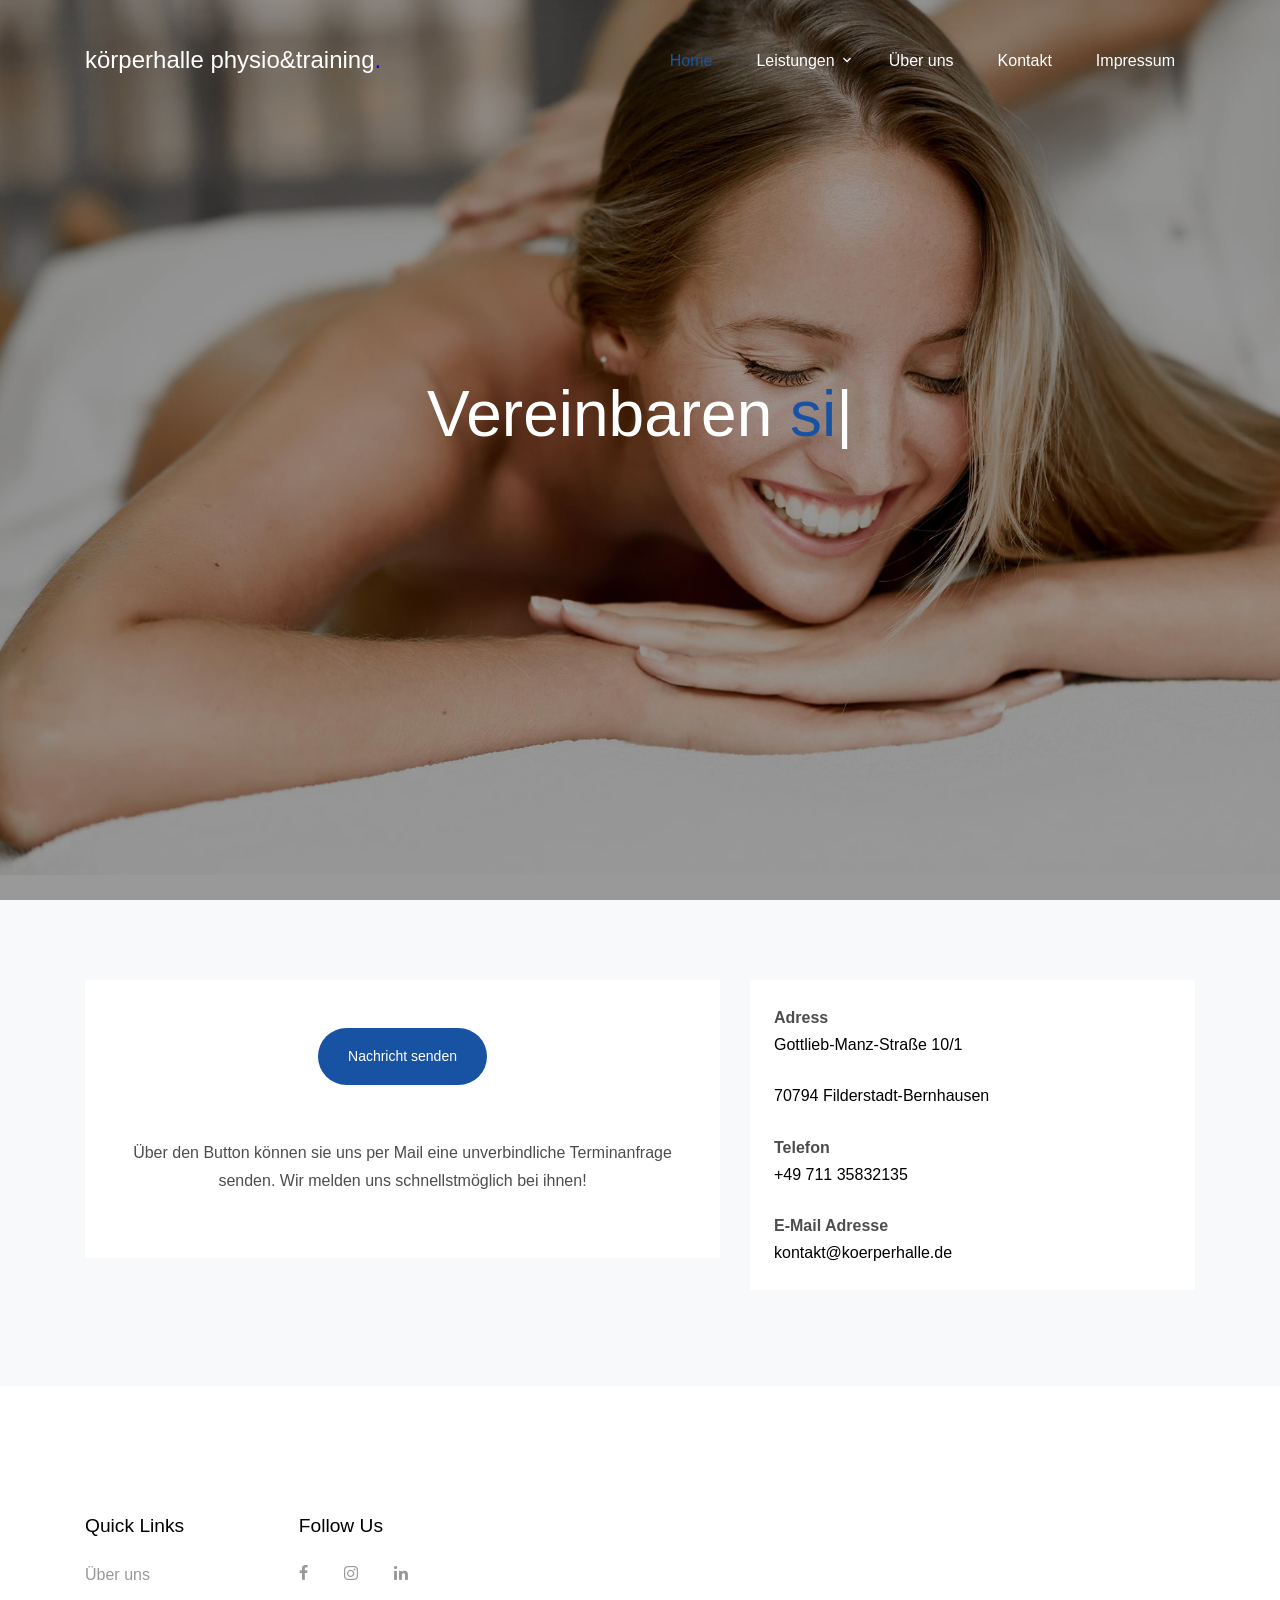
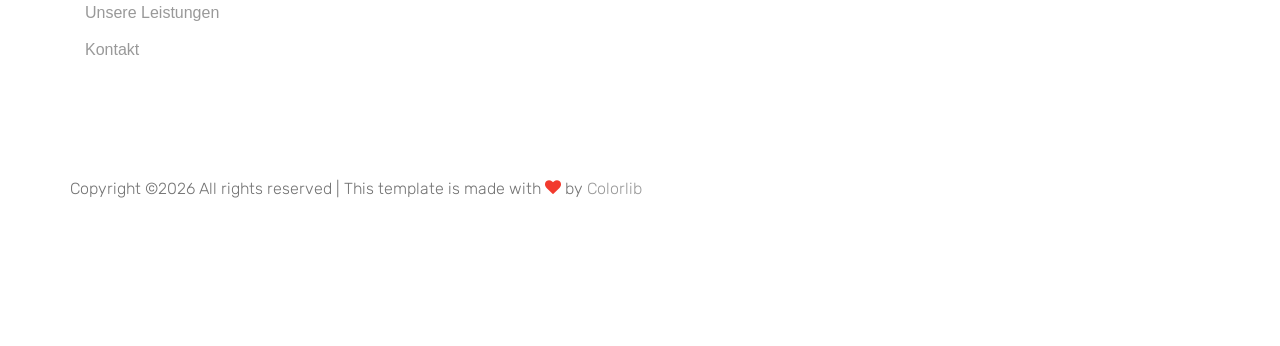
==== contact.html @ 911b7a87 "Update contact.html" ====
<!DOCTYPE html>
<html lang="en">
  <head>
    <title>Körperhalle physio&training</title>
    <meta charset="utf-8">
    <meta name="viewport" content="width=device-width, initial-scale=1, shrink-to-fit=no">
  

    <link href="https://fonts.googleapis.com/css?family=Rubik:400,700" rel="stylesheet">

    <link rel="stylesheet" href="fonts/icomoon/style.css">

    <link rel="stylesheet" href="css/bootstrap.min.css">
    <link rel="stylesheet" href="css/magnific-popup.css">
    <link rel="stylesheet" href="css/jquery-ui.css">
    <link rel="stylesheet" href="css/owl.carousel.min.css">
    <link rel="stylesheet" href="css/owl.theme.default.min.css">

    <link rel="stylesheet" href="css/bootstrap-datepicker.css">

    <link rel="stylesheet" href="fonts/flaticon/font/flaticon.css">

    <link rel="stylesheet" href="css/aos.css">
    <link rel="stylesheet" href="css/rangeslider.css">

    <link rel="stylesheet" href="css/style.css">

    <style>
      .btn-blue {
        background-color: #1853a3 !important;
        color: white !important;
        border: none;
      }
    
      .btn-blue:hover {
        background-color: #1853a3 !important;
        color: white !important;
      }

      a {
        color: black;
        text-decoration: none;
      }

        a:hover {
          color: #1853a3;
          text-decoration: underline;
        }
    </style>
    
  </head>
  <body>
  
  <div class="site-wrap">

    <div class="site-mobile-menu">
      <div class="site-mobile-menu-header">
        <div class="site-mobile-menu-close mt-3">
          <span class="icon-close2 js-menu-toggle"></span>
        </div>
      </div>
      <div class="site-mobile-menu-body"></div>
    </div>
    
       
    <header class="site-navbar" role="banner">

      <div class="container">
        <div class="row align-items-center">
          
          <div class="col-11 col-xl-4">
            <h1 class="mb-0 site-logo"><a href="index.html" class="text-white mb-0 custom-font">körperhalle physio&training<span class="text-primary">.</span> </a></h1>
          </div>
          <div class="col-12 col-md-8 d-none d-xl-block">
            <nav class="site-navigation position-relative text-right" role="navigation">

              <ul class="site-menu js-clone-nav mr-auto d-none d-lg-block">
                <li class="active custom-font"><a href="index.html"><span>Home</span></a></li> 
                <li class="has-children custom-font">
                  <a href="Leistungen.html"><span>Leistungen</span></a>
                  <ul class="dropdown arrow-top">
                    <li><a href="Leistungen.html">Manuelle Therapie</a></li>
                    <li><a href="Leistungen.html">Gerätegestützte Krankengymnastik</a></li>
                    <li><a href="Leistungen.html">Manuelle Lymphdrainage</a></li>
                    <li><a href="Leistungen.html">Krankengymnastik</a></li>
                    <li><a href="Leistungen.html">Massagetherapie</a></li>
                    <li><a href="Leistungen.html">Elektrotherapie</a></li>
                    <li><a href="Leistungen.html">Wärmetherapie</a></li>
                    <li><a href="Leistungen.html">Return to Activity Testung</a></li>
                    <li><a href="Leistungen.html">Sportphysiotherapie</a></li>
                  </ul>
                </li>
                <li><a href="ueber-uns.html"><span class="custom-font">Über uns</span></a></li>
                <li><a href="contact.html"><span class="custom-font">Kontakt</span></a></li>
                <li><a href="Impressum.html"><span class="custom-font">Impressum</span></a></li>
              </ul>
            </nav>
          </div>


          <div class="d-inline-block d-xl-none ml-md-0 mr-auto py-3" style="position: relative; top: 3px;"><a href="#" class="site-menu-toggle js-menu-toggle text-white"><span class="icon-menu h3"></span></a></div>

          </div>

        </div>
      </div>
      
    </header>

    <div class="site-blocks-cover overlay" style="background-image: url(images/hero_bg_1.jpg);" data-aos="fade" data-stellar-background-ratio="0.5">
      <div class="container">
        <div class="row align-items-center justify-content-center text-center">

          <div class="col-md-10">
            
            <div class="row justify-content-center mb-4">
              <div class="col-md-10 text-center">
                <h1 data-aos="fade-up" class="mb-5 custom-font">Vereinbaren  <span class="typed-words"></span></h1>
              </div>
            </div>

          </div>
        </div>
      </div>
    </div>  

    <div class="site-section bg-light">
      <div class="container">
        <div class="row">
          <div class="col-md-7 mb-5"  data-aos="fade">

            

            <form action="#" class="p-5 bg-white" style="margin-top: 0px;">
            
              <div class="row form-group custom-font text-center">
                <div class="col-md-12">
                  <a href="mailto:kontakt@koerperhalle.de?subject=Anfrage%20Physiotherapie&body=Hallo Körperhalle Team,%0D%0A%0D%0AIch würde gerne einen Termin vereinbaren.%0D%0AMeine Kontaktdaten:%0D%0A%0D%0AName: %0D%0ATelefon: %0D%0ANachricht:%0D%0A%0D%0AMit freundlichen Grüßen," 
                  class="btn btn-pill btn-md text-white btn-blue" 
                  target="_blank">
                 Nachricht senden
               </a>               
                  <br>
                  <br>
                  <br>
                  Über den Button können sie uns per Mail eine unverbindliche Terminanfrage senden. Wir melden uns schnellstmöglich bei ihnen!
                </div>
              </div>
              
            </form>
          </div>
          <div class="col-md-5"  data-aos="fade" data-aos-delay="100">
            
            <div class="p-4 mb-3 bg-white custom-font">
              <p class="mb-0 font-weight-bold">Adress</p>
              <p class="mb-4"><a href="https://www.google.com/maps/search/?q=Gottlieb-Manz-Straße+10%2F1">Gottlieb-Manz-Straße 10/1</a></p>
              <p class="mb-4"><a href="https://www.google.com/maps/search/?q=Gottlieb-Manz-Straße+10%2F1">70794 Filderstadt-Bernhausen</a></p>

              <p class="mb-0 font-weight-bold custom-font">Telefon</p>
              <p class="mb-4"><a href="+49 711 35832135">+49 711 35832135</a></p>

              <p class="mb-0 font-weight-bold custom-font">E-Mail Adresse</p>
              <p class="mb-0"><a href="mailto:kontakt@koerperhalle.de?subject=Anfrage%20Physiotherapie&body=Hallo Körperhalle Team,%0D%0A%0D%0AIch würde gerne einen Termin vereinbaren.%0D%0AMeine Kontaktdaten:%0D%0A%0D%0AName: %0D%0ATelefon: %0D%0ANachricht:%0D%0A%0D%0A%0D%0AMit freundlichen Grüßen," target="_blank">
              kontakt@koerperhalle.de</a></p>

            </div>

          </div>
        </div>
      </div>
    </div>
    
    <footer class="site-footer">
      <div class="container">
        <div class="row">
          <div class="col-md-9">
            <div class="row">
              <div class="col-md-6 mb-5 mb-lg-0 col-lg-3">
                <h2 class="footer-heading mb-4 custom-font">Quick Links</h2>
                <ul class="list-unstyled custom-font">
                  <li><a href="ueber-uns.html">Über uns</a></li>
                  <li><a href="Leistungen.html">Unsere Leistungen</a></li>
                  <li><a href="contact.html">Kontakt</a></li>
                </ul>
              </div>
              <div class="col-md-6 mb-5 mb-lg-0 col-lg-3">
                <h2 class="footer-heading mb-4 custom-font">Follow Us</h2>
                <a href="#" class="pl-0 pr-3"><span class="icon-facebook"></span></a>
                <a href="https://www.instagram.com/koerperhalle.pt/" target="_blank" class="pl-3 pr-3"><span class="icon-instagram"></span></a>
                <a href="#" class="pl-3 pr-3"><span class="icon-linkedin"></span></a>
              </div>


        <div class="row pt-5 mt-5">
          <div class="col-12 text-md-center text-left">
            <p>
            <!-- Link back to Colorlib can't be removed. Template is licensed under CC BY 3.0. -->
            Copyright &copy;<script>document.write(new Date().getFullYear());</script> All rights reserved | This template is made with <i class="icon-heart text-danger" aria-hidden="true"></i> by <a href="https://colorlib.com" target="_blank" >Colorlib</a>
            <!-- Link back to Colorlib can't be removed. Template is licensed under CC BY 3.0. -->
            </p>
          </div>
        </div>
      </div>
    </footer>
  </div>

  <script src="js/jquery-3.3.1.min.js"></script>
  <script src="js/jquery-migrate-3.0.1.min.js"></script>
  <script src="js/jquery-ui.js"></script>
  <script src="js/popper.min.js"></script>
  <script src="js/bootstrap.min.js"></script>
  <script src="js/owl.carousel.min.js"></script>
  <script src="js/jquery.stellar.min.js"></script>
  <script src="js/jquery.countdown.min.js"></script>
  <script src="js/jquery.magnific-popup.min.js"></script>
  <script src="js/jquery.animateNumber.min.js"></script>
  <script src="js/jquery.waypoints.min.js"></script>

  <script src="js/bootstrap-datepicker.min.js"></script>
  <script src="js/aos.js"></script>
  <script src="js/rangeslider.min.js"></script>
  

  <script src="js/typed.js"></script>
            <script>
            var typed = new Typed('.typed-words', {
            strings: ["sie ihren Termin bei uns"],
            typeSpeed: 80,
            backSpeed: 80,
            backDelay: 4000,
            startDelay: 1000,
            loop: false,
            showCursor: true
            });
            </script>

  <script src="js/main.js"></script>
  
  </body>
</html>
---- fonts/icomoon/style.css ----
@font-face {
  font-family: 'icomoon';
  src:  url('fonts/icomoon.eot?10si43');
  src:  url('fonts/icomoon.eot?10si43#iefix') format('embedded-opentype'),
    url('fonts/icomoon.ttf?10si43') format('truetype'),
    url('fonts/icomoon.woff?10si43') format('woff'),
    url('fonts/icomoon.svg?10si43#icomoon') format('svg');
  font-weight: normal;
  font-style: normal;
}

[class^="icon-"], [class*=" icon-"] {
  /* use !important to prevent issues with browser extensions that change fonts */
  font-family: 'icomoon' !important;
  speak: none;
  font-style: normal;
  font-weight: normal;
  font-variant: normal;
  text-transform: none;
  line-height: 1;

  /* Better Font Rendering =========== */
  -webkit-font-smoothing: antialiased;
  -moz-osx-font-smoothing: grayscale;
}

.icon-asterisk:before {
  content: "\f069";
}
.icon-plus:before {
  content: "\f067";
}
.icon-question:before {
  content: "\f128";
}
.icon-minus:before {
  content: "\f068";
}
.icon-glass:before {
  content: "\f000";
}
.icon-music:before {
  content: "\f001";
}
.icon-search:before {
  content: "\f002";
}
.icon-envelope-o:before {
  content: "\f003";
}
.icon-heart:before {
  content: "\f004";
}
.icon-star:before {
  content: "\f005";
}
.icon-star-o:before {
  content: "\f006";
}
.icon-user:before {
  content: "\f007";
}
.icon-film:before {
  content: "\f008";
}
.icon-th-large:before {
  content: "\f009";
}
.icon-th:before {
  content: "\f00a";
}
.icon-th-list:before {
  content: "\f00b";
}
.icon-check:before {
  content: "\f00c";
}
.icon-close:before {
  content: "\f00d";
}
.icon-remove:before {
  content: "\f00d";
}
.icon-times:before {
  content: "\f00d";
}
.icon-search-plus:before {
  content: "\f00e";
}
.icon-search-minus:before {
  content: "\f010";
}
.icon-power-off:before {
  content: "\f011";
}
.icon-signal:before {
  content: "\f012";
}
.icon-cog:before {
  content: "\f013";
}
.icon-gear:before {
  content: "\f013";
}
.icon-trash-o:before {
  content: "\f014";
}
.icon-home:before {
  content: "\f015";
}
.icon-file-o:before {
  content: "\f016";
}
.icon-clock-o:before {
  content: "\f017";
}
.icon-road:before {
  content: "\f018";
}
.icon-download:before {
  content: "\f019";
}
.icon-arrow-circle-o-down:before {
  content: "\f01a";
}
.icon-arrow-circle-o-up:before {
  content: "\f01b";
}
.icon-inbox:before {
  content: "\f01c";
}
.icon-play-circle-o:before {
  content: "\f01d";
}
.icon-repeat:before {
  content: "\f01e";
}
.icon-rotate-right:before {
  content: "\f01e";
}
.icon-refresh:before {
  content: "\f021";
}
.icon-list-alt:before {
  content: "\f022";
}
.icon-lock:before {
  content: "\f023";
}
.icon-flag:before {
  content: "\f024";
}
.icon-headphones:before {
  content: "\f025";
}
.icon-volume-off:before {
  content: "\f026";
}
.icon-volume-down:before {
  content: "\f027";
}
.icon-volume-up:before {
  content: "\f028";
}
.icon-qrcode:before {
  content: "\f029";
}
.icon-barcode:before {
  content: "\f02a";
}
.icon-tag:before {
  content: "\f02b";
}
.icon-tags:before {
  content: "\f02c";
}
.icon-book:before {
  content: "\f02d";
}
.icon-bookmark:before {
  content: "\f02e";
}
.icon-print:before {
  content: "\f02f";
}
.icon-camera:before {
  content: "\f030";
}
.icon-font:before {
  content: "\f031";
}
.icon-bold:before {
  content: "\f032";
}
.icon-italic:before {
  content: "\f033";
}
.icon-text-height:before {
  content: "\f034";
}
.icon-text-width:before {
  content: "\f035";
}
.icon-align-left:before {
  content: "\f036";
}
.icon-align-center:before {
  content: "\f037";
}
.icon-align-right:before {
  content: "\f038";
}
.icon-align-justify:before {
  content: "\f039";
}
.icon-list:before {
  content: "\f03a";
}
.icon-dedent:before {
  content: "\f03b";
}
.icon-outdent:before {
  content: "\f03b";
}
.icon-indent:before {
  content: "\f03c";
}
.icon-video-camera:before {
  content: "\f03d";
}
.icon-image:before {
  content: "\f03e";
}
.icon-photo:before {
  content: "\f03e";
}
.icon-picture-o:before {
  content: "\f03e";
}
.icon-pencil:before {
  content: "\f040";
}
.icon-map-marker:before {
  content: "\f041";
}
.icon-adjust:before {
  content: "\f042";
}
.icon-tint:before {
  content: "\f043";
}
.icon-edit:before {
  content: "\f044";
}
.icon-pencil-square-o:before {
  content: "\f044";
}
.icon-share-square-o:before {
  content: "\f045";
}
.icon-check-square-o:before {
  content: "\f046";
}
.icon-arrows:before {
  content: "\f047";
}
.icon-step-backward:before {
  content: "\f048";
}
.icon-fast-backward:before {
  content: "\f049";
}
.icon-backward:before {
  content: "\f04a";
}
.icon-play:before {
  content: "\f04b";
}
.icon-pause:before {
  content: "\f04c";
}
.icon-stop:before {
  content: "\f04d";
}
.icon-forward:before {
  content: "\f04e";
}
.icon-fast-forward:before {
  content: "\f050";
}
.icon-step-forward:before {
  content: "\f051";
}
.icon-eject:before {
  content: "\f052";
}
.icon-chevron-left:before {
  content: "\f053";
}
.icon-chevron-right:before {
  content: "\f054";
}
.icon-plus-circle:before {
  content: "\f055";
}
.icon-minus-circle:before {
  content: "\f056";
}
.icon-times-circle:before {
  content: "\f057";
}
.icon-check-circle:before {
  content: "\f058";
}
.icon-question-circle:before {
  content: "\f059";
}
.icon-info-circle:before {
  content: "\f05a";
}
.icon-crosshairs:before {
  content: "\f05b";
}
.icon-times-circle-o:before {
  content: "\f05c";
}
.icon-check-circle-o:before {
  content: "\f05d";
}
.icon-ban:before {
  content: "\f05e";
}
.icon-arrow-left:before {
  content: "\f060";
}
.icon-arrow-right:before {
  content: "\f061";
}
.icon-arrow-up:before {
  content: "\f062";
}
.icon-arrow-down:before {
  content: "\f063";
}
.icon-mail-forward:before {
  content: "\f064";
}
.icon-share:before {
  content: "\f064";
}
.icon-expand:before {
  content: "\f065";
}
.icon-compress:before {
  content: "\f066";
}
.icon-exclamation-circle:before {
  content: "\f06a";
}
.icon-gift:before {
  content: "\f06b";
}
.icon-leaf:before {
  content: "\f06c";
}
.icon-fire:before {
  content: "\f06d";
}
.icon-eye:before {
  content: "\f06e";
}
.icon-eye-slash:before {
  content: "\f070";
}
.icon-exclamation-triangle:before {
  content: "\f071";
}
.icon-warning:before {
  content: "\f071";
}
.icon-plane:before {
  content: "\f072";
}
.icon-calendar:before {
  content: "\f073";
}
.icon-random:before {
  content: "\f074";
}
.icon-comment:before {
  content: "\f075";
}
.icon-magnet:before {
  content: "\f076";
}
.icon-chevron-up:before {
  content: "\f077";
}
.icon-chevron-down:before {
  content: "\f078";
}
.icon-retweet:before {
  content: "\f079";
}
.icon-shopping-cart:before {
  content: "\f07a";
}
.icon-folder:before {
  content: "\f07b";
}
.icon-folder-open:before {
  content: "\f07c";
}
.icon-arrows-v:before {
  content: "\f07d";
}
.icon-arrows-h:before {
  content: "\f07e";
}
.icon-bar-chart:before {
  content: "\f080";
}
.icon-bar-chart-o:before {
  content: "\f080";
}
.icon-twitter-square:before {
  content: "\f081";
}
.icon-facebook-square:before {
  content: "\f082";
}
.icon-camera-retro:before {
  content: "\f083";
}
.icon-key:before {
  content: "\f084";
}
.icon-cogs:before {
  content: "\f085";
}
.icon-gears:before {
  content: "\f085";
}
.icon-comments:before {
  content: "\f086";
}
.icon-thumbs-o-up:before {
  content: "\f087";
}
.icon-thumbs-o-down:before {
  content: "\f088";
}
.icon-star-half:before {
  content: "\f089";
}
.icon-heart-o:before {
  content: "\f08a";
}
.icon-sign-out:before {
  content: "\f08b";
}
.icon-linkedin-square:before {
  content: "\f08c";
}
.icon-thumb-tack:before {
  content: "\f08d";
}
.icon-external-link:before {
  content: "\f08e";
}
.icon-sign-in:before {
  content: "\f090";
}
.icon-trophy:before {
  content: "\f091";
}
.icon-github-square:before {
  content: "\f092";
}
.icon-upload:before {
  content: "\f093";
}
.icon-lemon-o:before {
  content: "\f094";
}
.icon-phone:before {
  content: "\f095";
}
.icon-square-o:before {
  content: "\f096";
}
.icon-bookmark-o:before {
  content: "\f097";
}
.icon-phone-square:before {
  content: "\f098";
}
.icon-twitter:before {
  content: "\f099";
}
.icon-facebook:before {
  content: "\f09a";
}
.icon-facebook-f:before {
  content: "\f09a";
}
.icon-github:before {
  content: "\f09b";
}
.icon-unlock:before {
  content: "\f09c";
}
.icon-credit-card:before {
  content: "\f09d";
}
.icon-feed:before {
  content: "\f09e";
}
.icon-rss:before {
  content: "\f09e";
}
.icon-hdd-o:before {
  content: "\f0a0";
}
.icon-bullhorn:before {
  content: "\f0a1";
}
.icon-bell-o:before {
  content: "\f0a2";
}
.icon-certificate:before {
  content: "\f0a3";
}
.icon-hand-o-right:before {
  content: "\f0a4";
}
.icon-hand-o-left:before {
  content: "\f0a5";
}
.icon-hand-o-up:before {
  content: "\f0a6";
}
.icon-hand-o-down:before {
  content: "\f0a7";
}
.icon-arrow-circle-left:before {
  content: "\f0a8";
}
.icon-arrow-circle-right:before {
  content: "\f0a9";
}
.icon-arrow-circle-up:before {
  content: "\f0aa";
}
.icon-arrow-circle-down:before {
  content: "\f0ab";
}
.icon-globe:before {
  content: "\f0ac";
}
.icon-wrench:before {
  content: "\f0ad";
}
.icon-tasks:before {
  content: "\f0ae";
}
.icon-filter:before {
  content: "\f0b0";
}
.icon-briefcase:before {
  content: "\f0b1";
}
.icon-arrows-alt:before {
  content: "\f0b2";
}
.icon-group:before {
  content: "\f0c0";
}
.icon-users:before {
  content: "\f0c0";
}
.icon-chain:before {
  content: "\f0c1";
}
.icon-link:before {
  content: "\f0c1";
}
.icon-cloud:before {
  content: "\f0c2";
}
.icon-flask:before {
  content: "\f0c3";
}
.icon-cut:before {
  content: "\f0c4";
}
.icon-scissors:before {
  content: "\f0c4";
}
.icon-copy:before {
  content: "\f0c5";
}
.icon-files-o:before {
  content: "\f0c5";
}
.icon-paperclip:before {
  content: "\f0c6";
}
.icon-floppy-o:before {
  content: "\f0c7";
}
.icon-save:before {
  content: "\f0c7";
}
.icon-square:before {
  content: "\f0c8";
}
.icon-bars:before {
  content: "\f0c9";
}
.icon-navicon:before {
  content: "\f0c9";
}
.icon-reorder:before {
  content: "\f0c9";
}
.icon-list-ul:before {
  content: "\f0ca";
}
.icon-list-ol:before {
  content: "\f0cb";
}
.icon-strikethrough:before {
  content: "\f0cc";
}
.icon-underline:before {
  content: "\f0cd";
}
.icon-table:before {
  content: "\f0ce";
}
.icon-magic:before {
  content: "\f0d0";
}
.icon-truck:before {
  content: "\f0d1";
}
.icon-pinterest:before {
  content: "\f0d2";
}
.icon-pinterest-square:before {
  content: "\f0d3";
}
.icon-google-plus-square:before {
  content: "\f0d4";
}
.icon-google-plus:before {
  content: "\f0d5";
}
.icon-money:before {
  content: "\f0d6";
}
.icon-caret-down:before {
  content: "\f0d7";
}
.icon-caret-up:before {
  content: "\f0d8";
}
.icon-caret-left:before {
  content: "\f0d9";
}
.icon-caret-right:before {
  content: "\f0da";
}
.icon-columns:before {
  content: "\f0db";
}
.icon-sort:before {
  content: "\f0dc";
}
.icon-unsorted:before {
  content: "\f0dc";
}
.icon-sort-desc:before {
  content: "\f0dd";
}
.icon-sort-down:before {
  content: "\f0dd";
}
.icon-sort-asc:before {
  content: "\f0de";
}
.icon-sort-up:before {
  content: "\f0de";
}
.icon-envelope:before {
  content: "\f0e0";
}
.icon-linkedin:before {
  content: "\f0e1";
}
.icon-rotate-left:before {
  content: "\f0e2";
}
.icon-undo:before {
  content: "\f0e2";
}
.icon-gavel:before {
  content: "\f0e3";
}
.icon-legal:before {
  content: "\f0e3";
}
.icon-dashboard:before {
  content: "\f0e4";
}
.icon-tachometer:before {
  content: "\f0e4";
}
.icon-comment-o:before {
  content: "\f0e5";
}
.icon-comments-o:before {
  content: "\f0e6";
}
.icon-bolt:before {
  content: "\f0e7";
}
.icon-flash:before {
  content: "\f0e7";
}
.icon-sitemap:before {
  content: "\f0e8";
}
.icon-umbrella:before {
  content: "\f0e9";
}
.icon-clipboard:before {
  content: "\f0ea";
}
.icon-paste:before {
  content: "\f0ea";
}
.icon-lightbulb-o:before {
  content: "\f0eb";
}
.icon-exchange:before {
  content: "\f0ec";
}
.icon-cloud-download:before {
  content: "\f0ed";
}
.icon-cloud-upload:before {
  content: "\f0ee";
}
.icon-user-md:before {
  content: "\f0f0";
}
.icon-stethoscope:before {
  content: "\f0f1";
}
.icon-suitcase:before {
  content: "\f0f2";
}
.icon-bell:before {
  content: "\f0f3";
}
.icon-coffee:before {
  content: "\f0f4";
}
.icon-cutlery:before {
  content: "\f0f5";
}
.icon-file-text-o:before {
  content: "\f0f6";
}
.icon-building-o:before {
  content: "\f0f7";
}
.icon-hospital-o:before {
  content: "\f0f8";
}
.icon-ambulance:before {
  content: "\f0f9";
}
.icon-medkit:before {
  content: "\f0fa";
}
.icon-fighter-jet:before {
  content: "\f0fb";
}
.icon-beer:before {
  content: "\f0fc";
}
.icon-h-square:before {
  content: "\f0fd";
}
.icon-plus-square:before {
  content: "\f0fe";
}
.icon-angle-double-left:before {
  content: "\f100";
}
.icon-angle-double-right:before {
  content: "\f101";
}
.icon-angle-double-up:before {
  content: "\f102";
}
.icon-angle-double-down:before {
  content: "\f103";
}
.icon-angle-left:before {
  content: "\f104";
}
.icon-angle-right:before {
  content: "\f105";
}
.icon-angle-up:before {
  content: "\f106";
}
.icon-angle-down:before {
  content: "\f107";
}
.icon-desktop:before {
  content: "\f108";
}
.icon-laptop:before {
  content: "\f109";
}
.icon-tablet:before {
  content: "\f10a";
}
.icon-mobile:before {
  content: "\f10b";
}
.icon-mobile-phone:before {
  content: "\f10b";
}
.icon-circle-o:before {
  content: "\f10c";
}
.icon-quote-left:before {
  content: "\f10d";
}
.icon-quote-right:before {
  content: "\f10e";
}
.icon-spinner:before {
  content: "\f110";
}
.icon-circle:before {
  content: "\f111";
}
.icon-mail-reply:before {
  content: "\f112";
}
.icon-reply:before {
  content: "\f112";
}
.icon-github-alt:before {
  content: "\f113";
}
.icon-folder-o:before {
  content: "\f114";
}
.icon-folder-open-o:before {
  content: "\f115";
}
.icon-smile-o:before {
  content: "\f118";
}
.icon-frown-o:before {
  content: "\f119";
}
.icon-meh-o:before {
  content: "\f11a";
}
.icon-gamepad:before {
  content: "\f11b";
}
.icon-keyboard-o:before {
  content: "\f11c";
}
.icon-flag-o:before {
  content: "\f11d";
}
.icon-flag-checkered:before {
  content: "\f11e";
}
.icon-terminal:before {
  content: "\f120";
}
.icon-code:before {
  content: "\f121";
}
.icon-mail-reply-all:before {
  content: "\f122";
}
.icon-reply-all:before {
  content: "\f122";
}
.icon-star-half-empty:before {
  content: "\f123";
}
.icon-star-half-full:before {
  content: "\f123";
}
.icon-star-half-o:before {
  content: "\f123";
}
.icon-location-arrow:before {
  content: "\f124";
}
.icon-crop:before {
  content: "\f125";
}
.icon-code-fork:before {
  content: "\f126";
}
.icon-chain-broken:before {
  content: "\f127";
}
.icon-unlink:before {
  content: "\f127";
}
.icon-info:before {
  content: "\f129";
}
.icon-exclamation:before {
  content: "\f12a";
}
.icon-superscript:before {
  content: "\f12b";
}
.icon-subscript:before {
  content: "\f12c";
}
.icon-eraser:before {
  content: "\f12d";
}
.icon-puzzle-piece:before {
  content: "\f12e";
}
.icon-microphone:before {
  content: "\f130";
}
.icon-microphone-slash:before {
  content: "\f131";
}
.icon-shield:before {
  content: "\f132";
}
.icon-calendar-o:before {
  content: "\f133";
}
.icon-fire-extinguisher:before {
  content: "\f134";
}
.icon-rocket:before {
  content: "\f135";
}
.icon-maxcdn:before {
  content: "\f136";
}
.icon-chevron-circle-left:before {
  content: "\f137";
}
.icon-chevron-circle-right:before {
  content: "\f138";
}
.icon-chevron-circle-up:before {
  content: "\f139";
}
.icon-chevron-circle-down:before {
  content: "\f13a";
}
.icon-html5:before {
  content: "\f13b";
}
.icon-css3:before {
  content: "\f13c";
}
.icon-anchor:before {
  content: "\f13d";
}
.icon-unlock-alt:before {
  content: "\f13e";
}
.icon-bullseye:before {
  content: "\f140";
}
.icon-ellipsis-h:before {
  content: "\f141";
}
.icon-ellipsis-v:before {
  content: "\f142";
}
.icon-rss-square:before {
  content: "\f143";
}
.icon-play-circle:before {
  content: "\f144";
}
.icon-ticket:before {
  content: "\f145";
}
.icon-minus-square:before {
  content: "\f146";
}
.icon-minus-square-o:before {
  content: "\f147";
}
.icon-level-up:before {
  content: "\f148";
}
.icon-level-down:before {
  content: "\f149";
}
.icon-check-square:before {
  content: "\f14a";
}
.icon-pencil-square:before {
  content: "\f14b";
}
.icon-external-link-square:before {
  content: "\f14c";
}
.icon-share-square:before {
  content: "\f14d";
}
.icon-compass:before {
  content: "\f14e";
}
.icon-caret-square-o-down:before {
  content: "\f150";
}
.icon-toggle-down:before {
  content: "\f150";
}
.icon-caret-square-o-up:before {
  content: "\f151";
}
.icon-toggle-up:before {
  content: "\f151";
}
.icon-caret-square-o-right:before {
  content: "\f152";
}
.icon-toggle-right:before {
  content: "\f152";
}
.icon-eur:before {
  content: "\f153";
}
.icon-euro:before {
  content: "\f153";
}
.icon-gbp:before {
  content: "\f154";
}
.icon-dollar:before {
  content: "\f155";
}
.icon-usd:before {
  content: "\f155";
}
.icon-inr:before {
  content: "\f156";
}
.icon-rupee:before {
  content: "\f156";
}
.icon-cny:before {
  content: "\f157";
}
.icon-jpy:before {
  content: "\f157";
}
.icon-rmb:before {
  content: "\f157";
}
.icon-yen:before {
  content: "\f157";
}
.icon-rouble:before {
  content: "\f158";
}
.icon-rub:before {
  content: "\f158";
}
.icon-ruble:before {
  content: "\f158";
}
.icon-krw:before {
  content: "\f159";
}
.icon-won:before {
  content: "\f159";
}
.icon-bitcoin:before {
  content: "\f15a";
}
.icon-btc:before {
  content: "\f15a";
}
.icon-file:before {
  content: "\f15b";
}
.icon-file-text:before {
  content: "\f15c";
}
.icon-sort-alpha-asc:before {
  content: "\f15d";
}
.icon-sort-alpha-desc:before {
  content: "\f15e";
}
.icon-sort-amount-asc:before {
  content: "\f160";
}
.icon-sort-amount-desc:before {
  content: "\f161";
}
.icon-sort-numeric-asc:before {
  content: "\f162";
}
.icon-sort-numeric-desc:before {
  content: "\f163";
}
.icon-thumbs-up:before {
  content: "\f164";
}
.icon-thumbs-down:before {
  content: "\f165";
}
.icon-youtube-square:before {
  content: "\f166";
}
.icon-youtube:before {
  content: "\f167";
}
.icon-xing:before {
  content: "\f168";
}
.icon-xing-square:before {
  content: "\f169";
}
.icon-youtube-play:before {
  content: "\f16a";
}
.icon-dropbox:before {
  content: "\f16b";
}
.icon-stack-overflow:before {
  content: "\f16c";
}
.icon-instagram:before {
  content: "\f16d";
}
.icon-flickr:before {
  content: "\f16e";
}
.icon-adn:before {
  content: "\f170";
}
.icon-bitbucket:before {
  content: "\f171";
}
.icon-bitbucket-square:before {
  content: "\f172";
}
.icon-tumblr:before {
  content: "\f173";
}
.icon-tumblr-square:before {
  content: "\f174";
}
.icon-long-arrow-down:before {
  content: "\f175";
}
.icon-long-arrow-up:before {
  content: "\f176";
}
.icon-long-arrow-left:before {
  content: "\f177";
}
.icon-long-arrow-right:before {
  content: "\f178";
}
.icon-apple:before {
  content: "\f179";
}
.icon-windows:before {
  content: "\f17a";
}
.icon-android:before {
  content: "\f17b";
}
.icon-linux:before {
  content: "\f17c";
}
.icon-dribbble:before {
  content: "\f17d";
}
.icon-skype:before {
  content: "\f17e";
}
.icon-foursquare:before {
  content: "\f180";
}
.icon-trello:before {
  content: "\f181";
}
.icon-female:before {
  content: "\f182";
}
.icon-male:before {
  content: "\f183";
}
.icon-gittip:before {
  content: "\f184";
}
.icon-gratipay:before {
  content: "\f184";
}
.icon-sun-o:before {
  content: "\f185";
}
.icon-moon-o:before {
  content: "\f186";
}
.icon-archive:before {
  content: "\f187";
}
.icon-bug:before {
  content: "\f188";
}
.icon-vk:before {
  content: "\f189";
}
.icon-weibo:before {
  content: "\f18a";
}
.icon-renren:before {
  content: "\f18b";
}
.icon-pagelines:before {
  content: "\f18c";
}
.icon-stack-exchange:before {
  content: "\f18d";
}
.icon-arrow-circle-o-right:before {
  content: "\f18e";
}
.icon-arrow-circle-o-left:before {
  content: "\f190";
}
.icon-caret-square-o-left:before {
  content: "\f191";
}
.icon-toggle-left:before {
  content: "\f191";
}
.icon-dot-circle-o:before {
  content: "\f192";
}
.icon-wheelchair:before {
  content: "\f193";
}
.icon-vimeo-square:before {
  content: "\f194";
}
.icon-try:before {
  content: "\f195";
}
.icon-turkish-lira:before {
  content: "\f195";
}
.icon-plus-square-o:before {
  content: "\f196";
}
.icon-space-shuttle:before {
  content: "\f197";
}
.icon-slack:before {
  content: "\f198";
}
.icon-envelope-square:before {
  content: "\f199";
}
.icon-wordpress:before {
  content: "\f19a";
}
.icon-openid:before {
  content: "\f19b";
}
.icon-bank:before {
  content: "\f19c";
}
.icon-institution:before {
  content: "\f19c";
}
.icon-university:before {
  content: "\f19c";
}
.icon-graduation-cap:before {
  content: "\f19d";
}
.icon-mortar-board:before {
  content: "\f19d";
}
.icon-yahoo:before {
  content: "\f19e";
}
.icon-google:before {
  content: "\f1a0";
}
.icon-reddit:before {
  content: "\f1a1";
}
.icon-reddit-square:before {
  content: "\f1a2";
}
.icon-stumbleupon-circle:before {
  content: "\f1a3";
}
.icon-stumbleupon:before {
  content: "\f1a4";
}
.icon-delicious:before {
  content: "\f1a5";
}
.icon-digg:before {
  content: "\f1a6";
}
.icon-pied-piper-pp:before {
  content: "\f1a7";
}
.icon-pied-piper-alt:before {
  content: "\f1a8";
}
.icon-drupal:before {
  content: "\f1a9";
}
.icon-joomla:before {
  content: "\f1aa";
}
.icon-language:before {
  content: "\f1ab";
}
.icon-fax:before {
  content: "\f1ac";
}
.icon-building:before {
  content: "\f1ad";
}
.icon-child:before {
  content: "\f1ae";
}
.icon-paw:before {
  content: "\f1b0";
}
.icon-spoon:before {
  content: "\f1b1";
}
.icon-cube:before {
  content: "\f1b2";
}
.icon-cubes:before {
  content: "\f1b3";
}
.icon-behance:before {
  content: "\f1b4";
}
.icon-behance-square:before {
  content: "\f1b5";
}
.icon-steam:before {
  content: "\f1b6";
}
.icon-steam-square:before {
  content: "\f1b7";
}
.icon-recycle:before {
  content: "\f1b8";
}
.icon-automobile:before {
  content: "\f1b9";
}
.icon-car:before {
  content: "\f1b9";
}
.icon-cab:before {
  content: "\f1ba";
}
.icon-taxi:before {
  content: "\f1ba";
}
.icon-tree:before {
  content: "\f1bb";
}
.icon-spotify:before {
  content: "\f1bc";
}
.icon-deviantart:before {
  content: "\f1bd";
}
.icon-soundcloud:before {
  content: "\f1be";
}
.icon-database:before {
  content: "\f1c0";
}
.icon-file-pdf-o:before {
  content: "\f1c1";
}
.icon-file-word-o:before {
  content: "\f1c2";
}
.icon-file-excel-o:before {
  content: "\f1c3";
}
.icon-file-powerpoint-o:before {
  content: "\f1c4";
}
.icon-file-image-o:before {
  content: "\f1c5";
}
.icon-file-photo-o:before {
  content: "\f1c5";
}
.icon-file-picture-o:before {
  content: "\f1c5";
}
.icon-file-archive-o:before {
  content: "\f1c6";
}
.icon-file-zip-o:before {
  content: "\f1c6";
}
.icon-file-audio-o:before {
  content: "\f1c7";
}
.icon-file-sound-o:before {
  content: "\f1c7";
}
.icon-file-movie-o:before {
  content: "\f1c8";
}
.icon-file-video-o:before {
  content: "\f1c8";
}
.icon-file-code-o:before {
  content: "\f1c9";
}
.icon-vine:before {
  content: "\f1ca";
}
.icon-codepen:before {
  content: "\f1cb";
}
.icon-jsfiddle:before {
  content: "\f1cc";
}
.icon-life-bouy:before {
  content: "\f1cd";
}
.icon-life-buoy:before {
  content: "\f1cd";
}
.icon-life-ring:before {
  content: "\f1cd";
}
.icon-life-saver:before {
  content: "\f1cd";
}
.icon-support:before {
  content: "\f1cd";
}
.icon-circle-o-notch:before {
  content: "\f1ce";
}
.icon-ra:before {
  content: "\f1d0";
}
.icon-rebel:before {
  content: "\f1d0";
}
.icon-resistance:before {
  content: "\f1d0";
}
.icon-empire:before {
  content: "\f1d1";
}
.icon-ge:before {
  content: "\f1d1";
}
.icon-git-square:before {
  content: "\f1d2";
}
.icon-git:before {
  content: "\f1d3";
}
.icon-hacker-news:before {
  content: "\f1d4";
}
.icon-y-combinator-square:before {
  content: "\f1d4";
}
.icon-yc-square:before {
  content: "\f1d4";
}
.icon-tencent-weibo:before {
  content: "\f1d5";
}
.icon-qq:before {
  content: "\f1d6";
}
.icon-wechat:before {
  content: "\f1d7";
}
.icon-weixin:before {
  content: "\f1d7";
}
.icon-paper-plane:before {
  content: "\f1d8";
}
.icon-send:before {
  content: "\f1d8";
}
.icon-paper-plane-o:before {
  content: "\f1d9";
}
.icon-send-o:before {
  content: "\f1d9";
}
.icon-history:before {
  content: "\f1da";
}
.icon-circle-thin:before {
  content: "\f1db";
}
.icon-header:before {
  content: "\f1dc";
}
.icon-paragraph:before {
  content: "\f1dd";
}
.icon-sliders:before {
  content: "\f1de";
}
.icon-share-alt:before {
  content: "\f1e0";
}
.icon-share-alt-square:before {
  content: "\f1e1";
}
.icon-bomb:before {
  content: "\f1e2";
}
.icon-futbol-o:before {
  content: "\f1e3";
}
.icon-soccer-ball-o:before {
  content: "\f1e3";
}
.icon-tty:before {
  content: "\f1e4";
}
.icon-binoculars:before {
  content: "\f1e5";
}
.icon-plug:before {
  content: "\f1e6";
}
.icon-slideshare:before {
  content: "\f1e7";
}
.icon-twitch:before {
  content: "\f1e8";
}
.icon-yelp:before {
  content: "\f1e9";
}
.icon-newspaper-o:before {
  content: "\f1ea";
}
.icon-wifi:before {
  content: "\f1eb";
}
.icon-calculator:before {
  content: "\f1ec";
}
.icon-paypal:before {
  content: "\f1ed";
}
.icon-google-wallet:before {
  content: "\f1ee";
}
.icon-cc-visa:before {
  content: "\f1f0";
}
.icon-cc-mastercard:before {
  content: "\f1f1";
}
.icon-cc-discover:before {
  content: "\f1f2";
}
.icon-cc-amex:before {
  content: "\f1f3";
}
.icon-cc-paypal:before {
  content: "\f1f4";
}
.icon-cc-stripe:before {
  content: "\f1f5";
}
.icon-bell-slash:before {
  content: "\f1f6";
}
.icon-bell-slash-o:before {
  content: "\f1f7";
}
.icon-trash:before {
  content: "\f1f8";
}
.icon-copyright:before {
  content: "\f1f9";
}
.icon-at:before {
  content: "\f1fa";
}
.icon-eyedropper:before {
  content: "\f1fb";
}
.icon-paint-brush:before {
  content: "\f1fc";
}
.icon-birthday-cake:before {
  content: "\f1fd";
}
.icon-area-chart:before {
  content: "\f1fe";
}
.icon-pie-chart:before {
  content: "\f200";
}
.icon-line-chart:before {
  content: "\f201";
}
.icon-lastfm:before {
  content: "\f202";
}
.icon-lastfm-square:before {
  content: "\f203";
}
.icon-toggle-off:before {
  content: "\f204";
}
.icon-toggle-on:before {
  content: "\f205";
}
.icon-bicycle:before {
  content: "\f206";
}
.icon-bus:before {
  content: "\f207";
}
.icon-ioxhost:before {
  content: "\f208";
}
.icon-angellist:before {
  content: "\f209";
}
.icon-cc:before {
  content: "\f20a";
}
.icon-ils:before {
  content: "\f20b";
}
.icon-shekel:before {
  content: "\f20b";
}
.icon-sheqel:before {
  content: "\f20b";
}
.icon-meanpath:before {
  content: "\f20c";
}
.icon-buysellads:before {
  content: "\f20d";
}
.icon-connectdevelop:before {
  content: "\f20e";
}
.icon-dashcube:before {
  content: "\f210";
}
.icon-forumbee:before {
  content: "\f211";
}
.icon-leanpub:before {
  content: "\f212";
}
.icon-sellsy:before {
  content: "\f213";
}
.icon-shirtsinbulk:before {
  content: "\f214";
}
.icon-simplybuilt:before {
  content: "\f215";
}
.icon-skyatlas:before {
  content: "\f216";
}
.icon-cart-plus:before {
  content: "\f217";
}
.icon-cart-arrow-down:before {
  content: "\f218";
}
.icon-diamond:before {
  content: "\f219";
}
.icon-ship:before {
  content: "\f21a";
}
.icon-user-secret:before {
  content: "\f21b";
}
.icon-motorcycle:before {
  content: "\f21c";
}
.icon-street-view:before {
  content: "\f21d";
}
.icon-heartbeat:before {
  content: "\f21e";
}
.icon-venus:before {
  content: "\f221";
}
.icon-mars:before {
  content: "\f222";
}
.icon-mercury:before {
  content: "\f223";
}
.icon-intersex:before {
  content: "\f224";
}
.icon-transgender:before {
  content: "\f224";
}
.icon-transgender-alt:before {
  content: "\f225";
}
.icon-venus-double:before {
  content: "\f226";
}
.icon-mars-double:before {
  content: "\f227";
}
.icon-venus-mars:before {
  content: "\f228";
}
.icon-mars-stroke:before {
  content: "\f229";
}
.icon-mars-stroke-v:before {
  content: "\f22a";
}
.icon-mars-stroke-h:before {
  content: "\f22b";
}
.icon-neuter:before {
  content: "\f22c";
}
.icon-genderless:before {
  content: "\f22d";
}
.icon-facebook-official:before {
  content: "\f230";
}
.icon-pinterest-p:before {
  content: "\f231";
}
.icon-whatsapp:before {
  content: "\f232";
}
.icon-server:before {
  content: "\f233";
}
.icon-user-plus:before {
  content: "\f234";
}
.icon-user-times:before {
  content: "\f235";
}
.icon-bed:before {
  content: "\f236";
}
.icon-hotel:before {
  content: "\f236";
}
.icon-viacoin:before {
  content: "\f237";
}
.icon-train:before {
  content: "\f238";
}
.icon-subway:before {
  content: "\f239";
}
.icon-medium:before {
  content: "\f23a";
}
.icon-y-combinator:before {
  content: "\f23b";
}
.icon-yc:before {
  content: "\f23b";
}
.icon-optin-monster:before {
  content: "\f23c";
}
.icon-opencart:before {
  content: "\f23d";
}
.icon-expeditedssl:before {
  content: "\f23e";
}
.icon-battery:before {
  content: "\f240";
}
.icon-battery-4:before {
  content: "\f240";
}
.icon-battery-full:before {
  content: "\f240";
}
.icon-battery-3:before {
  content: "\f241";
}
.icon-battery-three-quarters:before {
  content: "\f241";
}
.icon-battery-2:before {
  content: "\f242";
}
.icon-battery-half:before {
  content: "\f242";
}
.icon-battery-1:before {
  content: "\f243";
}
.icon-battery-quarter:before {
  content: "\f243";
}
.icon-battery-0:before {
  content: "\f244";
}
.icon-battery-empty:before {
  content: "\f244";
}
.icon-mouse-pointer:before {
  content: "\f245";
}
.icon-i-cursor:before {
  content: "\f246";
}
.icon-object-group:before {
  content: "\f247";
}
.icon-object-ungroup:before {
  content: "\f248";
}
.icon-sticky-note:before {
  content: "\f249";
}
.icon-sticky-note-o:before {
  content: "\f24a";
}
.icon-cc-jcb:before {
  content: "\f24b";
}
.icon-cc-diners-club:before {
  content: "\f24c";
}
.icon-clone:before {
  content: "\f24d";
}
.icon-balance-scale:before {
  content: "\f24e";
}
.icon-hourglass-o:before {
  content: "\f250";
}
.icon-hourglass-1:before {
  content: "\f251";
}
.icon-hourglass-start:before {
  content: "\f251";
}
.icon-hourglass-2:before {
  content: "\f252";
}
.icon-hourglass-half:before {
  content: "\f252";
}
.icon-hourglass-3:before {
  content: "\f253";
}
.icon-hourglass-end:before {
  content: "\f253";
}
.icon-hourglass:before {
  content: "\f254";
}
.icon-hand-grab-o:before {
  content: "\f255";
}
.icon-hand-rock-o:before {
  content: "\f255";
}
.icon-hand-paper-o:before {
  content: "\f256";
}
.icon-hand-stop-o:before {
  content: "\f256";
}
.icon-hand-scissors-o:before {
  content: "\f257";
}
.icon-hand-lizard-o:before {
  content: "\f258";
}
.icon-hand-spock-o:before {
  content: "\f259";
}
.icon-hand-pointer-o:before {
  content: "\f25a";
}
.icon-hand-peace-o:before {
  content: "\f25b";
}
.icon-trademark:before {
  content: "\f25c";
}
.icon-registered:before {
  content: "\f25d";
}
.icon-creative-commons:before {
  content: "\f25e";
}
.icon-gg:before {
  content: "\f260";
}
.icon-gg-circle:before {
  content: "\f261";
}
.icon-tripadvisor:before {
  content: "\f262";
}
.icon-odnoklassniki:before {
  content: "\f263";
}
.icon-odnoklassniki-square:before {
  content: "\f264";
}
.icon-get-pocket:before {
  content: "\f265";
}
.icon-wikipedia-w:before {
  content: "\f266";
}
.icon-safari:before {
  content: "\f267";
}
.icon-chrome:before {
  content: "\f268";
}
.icon-firefox:before {
  content: "\f269";
}
.icon-opera:before {
  content: "\f26a";
}
.icon-internet-explorer:before {
  content: "\f26b";
}
.icon-television:before {
  content: "\f26c";
}
.icon-tv:before {
  content: "\f26c";
}
.icon-contao:before {
  content: "\f26d";
}
.icon-500px:before {
  content: "\f26e";
}
.icon-amazon:before {
  content: "\f270";
}
.icon-calendar-plus-o:before {
  content: "\f271";
}
.icon-calendar-minus-o:before {
  content: "\f272";
}
.icon-calendar-times-o:before {
  content: "\f273";
}
.icon-calendar-check-o:before {
  content: "\f274";
}
.icon-industry:before {
  content: "\f275";
}
.icon-map-pin:before {
  content: "\f276";
}
.icon-map-signs:before {
  content: "\f277";
}
.icon-map-o:before {
  content: "\f278";
}
.icon-map:before {
  content: "\f279";
}
.icon-commenting:before {
  content: "\f27a";
}
.icon-commenting-o:before {
  content: "\f27b";
}
.icon-houzz:before {
  content: "\f27c";
}
.icon-vimeo:before {
  content: "\f27d";
}
.icon-black-tie:before {
  content: "\f27e";
}
.icon-fonticons:before {
  content: "\f280";
}
.icon-reddit-alien:before {
  content: "\f281";
}
.icon-edge:before {
  content: "\f282";
}
.icon-credit-card-alt:before {
  content: "\f283";
}
.icon-codiepie:before {
  content: "\f284";
}
.icon-modx:before {
  content: "\f285";
}
.icon-fort-awesome:before {
  content: "\f286";
}
.icon-usb:before {
  content: "\f287";
}
.icon-product-hunt:before {
  content: "\f288";
}
.icon-mixcloud:before {
  content: "\f289";
}
.icon-scribd:before {
  content: "\f28a";
}
.icon-pause-circle:before {
  content: "\f28b";
}
.icon-pause-circle-o:before {
  content: "\f28c";
}
.icon-stop-circle:before {
  content: "\f28d";
}
.icon-stop-circle-o:before {
  content: "\f28e";
}
.icon-shopping-bag:before {
  content: "\f290";
}
.icon-shopping-basket:before {
  content: "\f291";
}
.icon-hashtag:before {
  content: "\f292";
}
.icon-bluetooth:before {
  content: "\f293";
}
.icon-bluetooth-b:before {
  content: "\f294";
}
.icon-percent:before {
  content: "\f295";
}
.icon-gitlab:before {
  content: "\f296";
}
.icon-wpbeginner:before {
  content: "\f297";
}
.icon-wpforms:before {
  content: "\f298";
}
.icon-envira:before {
  content: "\f299";
}
.icon-universal-access:before {
  content: "\f29a";
}
.icon-wheelchair-alt:before {
  content: "\f29b";
}
.icon-question-circle-o:before {
  content: "\f29c";
}
.icon-blind:before {
  content: "\f29d";
}
.icon-audio-description:before {
  content: "\f29e";
}
.icon-volume-control-phone:before {
  content: "\f2a0";
}
.icon-braille:before {
  content: "\f2a1";
}
.icon-assistive-listening-systems:before {
  content: "\f2a2";
}
.icon-american-sign-language-interpreting:before {
  content: "\f2a3";
}
.icon-asl-interpreting:before {
  content: "\f2a3";
}
.icon-deaf:before {
  content: "\f2a4";
}
.icon-deafness:before {
  content: "\f2a4";
}
.icon-hard-of-hearing:before {
  content: "\f2a4";
}
.icon-glide:before {
  content: "\f2a5";
}
.icon-glide-g:before {
  content: "\f2a6";
}
.icon-sign-language:before {
  content: "\f2a7";
}
.icon-signing:before {
  content: "\f2a7";
}
.icon-low-vision:before {
  content: "\f2a8";
}
.icon-viadeo:before {
  content: "\f2a9";
}
.icon-viadeo-square:before {
  content: "\f2aa";
}
.icon-snapchat:before {
  content: "\f2ab";
}
.icon-snapchat-ghost:before {
  content: "\f2ac";
}
.icon-snapchat-square:before {
  content: "\f2ad";
}
.icon-pied-piper:before {
  content: "\f2ae";
}
.icon-first-order:before {
  content: "\f2b0";
}
.icon-yoast:before {
  content: "\f2b1";
}
.icon-themeisle:before {
  content: "\f2b2";
}
.icon-google-plus-circle:before {
  content: "\f2b3";
}
.icon-google-plus-official:before {
  content: "\f2b3";
}
.icon-fa:before {
  content: "\f2b4";
}
.icon-font-awesome:before {
  content: "\f2b4";
}
.icon-handshake-o:before {
  content: "\f2b5";
}
.icon-envelope-open:before {
  content: "\f2b6";
}
.icon-envelope-open-o:before {
  content: "\f2b7";
}
.icon-linode:before {
  content: "\f2b8";
}
.icon-address-book:before {
  content: "\f2b9";
}
.icon-address-book-o:before {
  content: "\f2ba";
}
.icon-address-card:before {
  content: "\f2bb";
}
.icon-vcard:before {
  content: "\f2bb";
}
.icon-address-card-o:before {
  content: "\f2bc";
}
.icon-vcard-o:before {
  content: "\f2bc";
}
.icon-user-circle:before {
  content: "\f2bd";
}
.icon-user-circle-o:before {
  content: "\f2be";
}
.icon-user-o:before {
  content: "\f2c0";
}
.icon-id-badge:before {
  content: "\f2c1";
}
.icon-drivers-license:before {
  content: "\f2c2";
}
.icon-id-card:before {
  content: "\f2c2";
}
.icon-drivers-license-o:before {
  content: "\f2c3";
}
.icon-id-card-o:before {
  content: "\f2c3";
}
.icon-quora:before {
  content: "\f2c4";
}
.icon-free-code-camp:before {
  content: "\f2c5";
}
.icon-telegram:before {
  content: "\f2c6";
}
.icon-thermometer:before {
  content: "\f2c7";
}
.icon-thermometer-4:before {
  content: "\f2c7";
}
.icon-thermometer-full:before {
  content: "\f2c7";
}
.icon-thermometer-3:before {
  content: "\f2c8";
}
.icon-thermometer-three-quarters:before {
  content: "\f2c8";
}
.icon-thermometer-2:before {
  content: "\f2c9";
}
.icon-thermometer-half:before {
  content: "\f2c9";
}
.icon-thermometer-1:before {
  content: "\f2ca";
}
.icon-thermometer-quarter:before {
  content: "\f2ca";
}
.icon-thermometer-0:before {
  content: "\f2cb";
}
.icon-thermometer-empty:before {
  content: "\f2cb";
}
.icon-shower:before {
  content: "\f2cc";
}
.icon-bath:before {
  content: "\f2cd";
}
.icon-bathtub:before {
  content: "\f2cd";
}
.icon-s15:before {
  content: "\f2cd";
}
.icon-podcast:before {
  content: "\f2ce";
}
.icon-window-maximize:before {
  content: "\f2d0";
}
.icon-window-minimize:before {
  content: "\f2d1";
}
.icon-window-restore:before {
  content: "\f2d2";
}
.icon-times-rectangle:before {
  content: "\f2d3";
}
.icon-window-close:before {
  content: "\f2d3";
}
.icon-times-rectangle-o:before {
  content: "\f2d4";
}
.icon-window-close-o:before {
  content: "\f2d4";
}
.icon-bandcamp:before {
  content: "\f2d5";
}
.icon-grav:before {
  content: "\f2d6";
}
.icon-etsy:before {
  content: "\f2d7";
}
.icon-imdb:before {
  content: "\f2d8";
}
.icon-ravelry:before {
  content: "\f2d9";
}
.icon-eercast:before {
  content: "\f2da";
}
.icon-microchip:before {
  content: "\f2db";
}
.icon-snowflake-o:before {
  content: "\f2dc";
}
.icon-superpowers:before {
  content: "\f2dd";
}
.icon-wpexplorer:before {
  content: "\f2de";
}
.icon-meetup:before {
  content: "\f2e0";
}
.icon-3d_rotation:before {
  content: "\e84d";
}
.icon-ac_unit:before {
  content: "\eb3b";
}
.icon-alarm:before {
  content: "\e855";
}
.icon-access_alarms:before {
  content: "\e191";
}
.icon-schedule:before {
  content: "\e8b5";
}
.icon-accessibility:before {
  content: "\e84e";
}
.icon-accessible:before {
  content: "\e914";
}
.icon-account_balance:before {
  content: "\e84f";
}
.icon-account_balance_wallet:before {
  content: "\e850";
}
.icon-account_box:before {
  content: "\e851";
}
.icon-account_circle:before {
  content: "\e853";
}
.icon-adb:before {
  content: "\e60e";
}
.icon-add:before {
  content: "\e145";
}
.icon-add_a_photo:before {
  content: "\e439";
}
.icon-alarm_add:before {
  content: "\e856";
}
.icon-add_alert:before {
  content: "\e003";
}
.icon-add_box:before {
  content: "\e146";
}
.icon-add_circle:before {
  content: "\e147";
}
.icon-control_point:before {
  content: "\e3ba";
}
.icon-add_location:before {
  content: "\e567";
}
.icon-add_shopping_cart:before {
  content: "\e854";
}
.icon-queue:before {
  content: "\e03c";
}
.icon-add_to_queue:before {
  content: "\e05c";
}
.icon-adjust2:before {
  content: "\e39e";
}
.icon-airline_seat_flat:before {
  content: "\e630";
}
.icon-airline_seat_flat_angled:before {
  content: "\e631";
}
.icon-airline_seat_individual_suite:before {
  content: "\e632";
}
.icon-airline_seat_legroom_extra:before {
  content: "\e633";
}
.icon-airline_seat_legroom_normal:before {
  content: "\e634";
}
.icon-airline_seat_legroom_reduced:before {
  content: "\e635";
}
.icon-airline_seat_recline_extra:before {
  content: "\e636";
}
.icon-airline_seat_recline_normal:before {
  content: "\e637";
}
.icon-flight:before {
  content: "\e539";
}
.icon-airplanemode_inactive:before {
  content: "\e194";
}
.icon-airplay:before {
  content: "\e055";
}
.icon-airport_shuttle:before {
  content: "\eb3c";
}
.icon-alarm_off:before {
  content: "\e857";
}
.icon-alarm_on:before {
  content: "\e858";
}
.icon-album:before {
  content: "\e019";
}
.icon-all_inclusive:before {
  content: "\eb3d";
}
.icon-all_out:before {
  content: "\e90b";
}
.icon-android2:before {
  content: "\e859";
}
.icon-announcement:before {
  content: "\e85a";
}
.icon-apps:before {
  content: "\e5c3";
}
.icon-archive2:before {
  content: "\e149";
}
.icon-arrow_back:before {
  content: "\e5c4";
}
.icon-arrow_downward:before {
  content: "\e5db";
}
.icon-arrow_drop_down:before {
  content: "\e5c5";
}
.icon-arrow_drop_down_circle:before {
  content: "\e5c6";
}
.icon-arrow_drop_up:before {
  content: "\e5c7";
}
.icon-arrow_forward:before {
  content: "\e5c8";
}
.icon-arrow_upward:before {
  content: "\e5d8";
}
.icon-art_track:before {
  content: "\e060";
}
.icon-aspect_ratio:before {
  content: "\e85b";
}
.icon-poll:before {
  content: "\e801";
}
.icon-assignment:before {
  content: "\e85d";
}
.icon-assignment_ind:before {
  content: "\e85e";
}
.icon-assignment_late:before {
  content: "\e85f";
}
.icon-assignment_return:before {
  content: "\e860";
}
.icon-assignment_returned:before {
  content: "\e861";
}
.icon-assignment_turned_in:before {
  content: "\e862";
}
.icon-assistant:before {
  content: "\e39f";
}
.icon-flag2:before {
  content: "\e153";
}
.icon-attach_file:before {
  content: "\e226";
}
.icon-attach_money:before {
  content: "\e227";
}
.icon-attachment:before {
  content: "\e2bc";
}
.icon-audiotrack:before {
  content: "\e3a1";
}
.icon-autorenew:before {
  content: "\e863";
}
.icon-av_timer:before {
  content: "\e01b";
}
.icon-backspace:before {
  content: "\e14a";
}
.icon-cloud_upload:before {
  content: "\e2c3";
}
.icon-battery_alert:before {
  content: "\e19c";
}
.icon-battery_charging_full:before {
  content: "\e1a3";
}
.icon-battery_std:before {
  content: "\e1a5";
}
.icon-battery_unknown:before {
  content: "\e1a6";
}
.icon-beach_access:before {
  content: "\eb3e";
}
.icon-beenhere:before {
  content: "\e52d";
}
.icon-block:before {
  content: "\e14b";
}
.icon-bluetooth2:before {
  content: "\e1a7";
}
.icon-bluetooth_searching:before {
  content: "\e1aa";
}
.icon-bluetooth_connected:before {
  content: "\e1a8";
}
.icon-bluetooth_disabled:before {
  content: "\e1a9";
}
.icon-blur_circular:before {
  content: "\e3a2";
}
.icon-blur_linear:before {
  content: "\e3a3";
}
.icon-blur_off:before {
  content: "\e3a4";
}
.icon-blur_on:before {
  content: "\e3a5";
}
.icon-class:before {
  content: "\e86e";
}
.icon-turned_in:before {
  content: "\e8e6";
}
.icon-turned_in_not:before {
  content: "\e8e7";
}
.icon-border_all:before {
  content: "\e228";
}
.icon-border_bottom:before {
  content: "\e229";
}
.icon-border_clear:before {
  content: "\e22a";
}
.icon-border_color:before {
  content: "\e22b";
}
.icon-border_horizontal:before {
  content: "\e22c";
}
.icon-border_inner:before {
  content: "\e22d";
}
.icon-border_left:before {
  content: "\e22e";
}
.icon-border_outer:before {
  content: "\e22f";
}
.icon-border_right:before {
  content: "\e230";
}
.icon-border_style:before {
  content: "\e231";
}
.icon-border_top:before {
  content: "\e232";
}
.icon-border_vertical:before {
  content: "\e233";
}
.icon-branding_watermark:before {
  content: "\e06b";
}
.icon-brightness_1:before {
  content: "\e3a6";
}
.icon-brightness_2:before {
  content: "\e3a7";
}
.icon-brightness_3:before {
  content: "\e3a8";
}
.icon-brightness_4:before {
  content: "\e3a9";
}
.icon-brightness_low:before {
  content: "\e1ad";
}
.icon-brightness_medium:before {
  content: "\e1ae";
}
.icon-brightness_high:before {
  content: "\e1ac";
}
.icon-brightness_auto:before {
  content: "\e1ab";
}
.icon-broken_image:before {
  content: "\e3ad";
}
.icon-brush:before {
  content: "\e3ae";
}
.icon-bubble_chart:before {
  content: "\e6dd";
}
.icon-bug_report:before {
  content: "\e868";
}
.icon-build:before {
  content: "\e869";
}
.icon-burst_mode:before {
  content: "\e43c";
}
.icon-domain:before {
  content: "\e7ee";
}
.icon-business_center:before {
  content: "\eb3f";
}
.icon-cached:before {
  content: "\e86a";
}
.icon-cake:before {
  content: "\e7e9";
}
.icon-phone2:before {
  content: "\e0cd";
}
.icon-call_end:before {
  content: "\e0b1";
}
.icon-call_made:before {
  content: "\e0b2";
}
.icon-merge_type:before {
  content: "\e252";
}
.icon-call_missed:before {
  content: "\e0b4";
}
.icon-call_missed_outgoing:before {
  content: "\e0e4";
}
.icon-call_received:before {
  content: "\e0b5";
}
.icon-call_split:before {
  content: "\e0b6";
}
.icon-call_to_action:before {
  content: "\e06c";
}
.icon-camera2:before {
  content: "\e3af";
}
.icon-photo_camera:before {
  content: "\e412";
}
.icon-camera_enhance:before {
  content: "\e8fc";
}
.icon-camera_front:before {
  content: "\e3b1";
}
.icon-camera_rear:before {
  content: "\e3b2";
}
.icon-camera_roll:before {
  content: "\e3b3";
}
.icon-cancel:before {
  content: "\e5c9";
}
.icon-redeem:before {
  content: "\e8b1";
}
.icon-card_membership:before {
  content: "\e8f7";
}
.icon-card_travel:before {
  content: "\e8f8";
}
.icon-casino:before {
  content: "\eb40";
}
.icon-cast:before {
  content: "\e307";
}
.icon-cast_connected:before {
  content: "\e308";
}
.icon-center_focus_strong:before {
  content: "\e3b4";
}
.icon-center_focus_weak:before {
  content: "\e3b5";
}
.icon-change_history:before {
  content: "\e86b";
}
.icon-chat:before {
  content: "\e0b7";
}
.icon-chat_bubble:before {
  content: "\e0ca";
}
.icon-chat_bubble_outline:before {
  content: "\e0cb";
}
.icon-check2:before {
  content: "\e5ca";
}
.icon-check_box:before {
  content: "\e834";
}
.icon-check_box_outline_blank:before {
  content: "\e835";
}
.icon-check_circle:before {
  content: "\e86c";
}
.icon-navigate_before:before {
  content: "\e408";
}
.icon-navigate_next:before {
  content: "\e409";
}
.icon-child_care:before {
  content: "\eb41";
}
.icon-child_friendly:before {
  content: "\eb42";
}
.icon-chrome_reader_mode:before {
  content: "\e86d";
}
.icon-close2:before {
  content: "\e5cd";
}
.icon-clear_all:before {
  content: "\e0b8";
}
.icon-closed_caption:before {
  content: "\e01c";
}
.icon-wb_cloudy:before {
  content: "\e42d";
}
.icon-cloud_circle:before {
  content: "\e2be";
}
.icon-cloud_done:before {
  content: "\e2bf";
}
.icon-cloud_download:before {
  content: "\e2c0";
}
.icon-cloud_off:before {
  content: "\e2c1";
}
.icon-cloud_queue:before {
  content: "\e2c2";
}
.icon-code2:before {
  content: "\e86f";
}
.icon-photo_library:before {
  content: "\e413";
}
.icon-collections_bookmark:before {
  content: "\e431";
}
.icon-palette:before {
  content: "\e40a";
}
.icon-colorize:before {
  content: "\e3b8";
}
.icon-comment2:before {
  content: "\e0b9";
}
.icon-compare:before {
  content: "\e3b9";
}
.icon-compare_arrows:before {
  content: "\e915";
}
.icon-laptop2:before {
  content: "\e31e";
}
.icon-confirmation_number:before {
  content: "\e638";
}
.icon-contact_mail:before {
  content: "\e0d0";
}
.icon-contact_phone:before {
  content: "\e0cf";
}
.icon-contacts:before {
  content: "\e0ba";
}
.icon-content_copy:before {
  content: "\e14d";
}
.icon-content_cut:before {
  content: "\e14e";
}
.icon-content_paste:before {
  content: "\e14f";
}
.icon-control_point_duplicate:before {
  content: "\e3bb";
}
.icon-copyright2:before {
  content: "\e90c";
}
.icon-mode_edit:before {
  content: "\e254";
}
.icon-create_new_folder:before {
  content: "\e2cc";
}
.icon-payment:before {
  content: "\e8a1";
}
.icon-crop2:before {
  content: "\e3be";
}
.icon-crop_16_9:before {
  content: "\e3bc";
}
.icon-crop_3_2:before {
  content: "\e3bd";
}
.icon-crop_landscape:before {
  content: "\e3c3";
}
.icon-crop_7_5:before {
  content: "\e3c0";
}
.icon-crop_din:before {
  content: "\e3c1";
}
.icon-crop_free:before {
  content: "\e3c2";
}
.icon-crop_original:before {
  content: "\e3c4";
}
.icon-crop_portrait:before {
  content: "\e3c5";
}
.icon-crop_rotate:before {
  content: "\e437";
}
.icon-crop_square:before {
  content: "\e3c6";
}
.icon-dashboard2:before {
  content: "\e871";
}
.icon-data_usage:before {
  content: "\e1af";
}
.icon-date_range:before {
  content: "\e916";
}
.icon-dehaze:before {
  content: "\e3c7";
}
.icon-delete:before {
  content: "\e872";
}
.icon-delete_forever:before {
  content: "\e92b";
}
.icon-delete_sweep:before {
  content: "\e16c";
}
.icon-description:before {
  content: "\e873";
}
.icon-desktop_mac:before {
  content: "\e30b";
}
.icon-desktop_windows:before {
  content: "\e30c";
}
.icon-details:before {
  content: "\e3c8";
}
.icon-developer_board:before {
  content: "\e30d";
}
.icon-developer_mode:before {
  content: "\e1b0";
}
.icon-device_hub:before {
  content: "\e335";
}
.icon-phonelink:before {
  content: "\e326";
}
.icon-devices_other:before {
  content: "\e337";
}
.icon-dialer_sip:before {
  content: "\e0bb";
}
.icon-dialpad:before {
  content: "\e0bc";
}
.icon-directions:before {
  content: "\e52e";
}
.icon-directions_bike:before {
  content: "\e52f";
}
.icon-directions_boat:before {
  content: "\e532";
}
.icon-directions_bus:before {
  content: "\e530";
}
.icon-directions_car:before {
  content: "\e531";
}
.icon-directions_railway:before {
  content: "\e534";
}
.icon-directions_run:before {
  content: "\e566";
}
.icon-directions_transit:before {
  content: "\e535";
}
.icon-directions_walk:before {
  content: "\e536";
}
.icon-disc_full:before {
  content: "\e610";
}
.icon-dns:before {
  content: "\e875";
}
.icon-not_interested:before {
  content: "\e033";
}
.icon-do_not_disturb_alt:before {
  content: "\e611";
}
.icon-do_not_disturb_off:before {
  content: "\e643";
}
.icon-remove_circle:before {
  content: "\e15c";
}
.icon-dock:before {
  content: "\e30e";
}
.icon-done:before {
  content: "\e876";
}
.icon-done_all:before {
  content: "\e877";
}
.icon-donut_large:before {
  content: "\e917";
}
.icon-donut_small:before {
  content: "\e918";
}
.icon-drafts:before {
  content: "\e151";
}
.icon-drag_handle:before {
  content: "\e25d";
}
.icon-time_to_leave:before {
  content: "\e62c";
}
.icon-dvr:before {
  content: "\e1b2";
}
.icon-edit_location:before {
  content: "\e568";
}
.icon-eject2:before {
  content: "\e8fb";
}
.icon-markunread:before {
  content: "\e159";
}
.icon-enhanced_encryption:before {
  content: "\e63f";
}
.icon-equalizer:before {
  content: "\e01d";
}
.icon-error:before {
  content: "\e000";
}
.icon-error_outline:before {
  content: "\e001";
}
.icon-euro_symbol:before {
  content: "\e926";
}
.icon-ev_station:before {
  content: "\e56d";
}
.icon-insert_invitation:before {
  content: "\e24f";
}
.icon-event_available:before {
  content: "\e614";
}
.icon-event_busy:before {
  content: "\e615";
}
.icon-event_note:before {
  content: "\e616";
}
.icon-event_seat:before {
  content: "\e903";
}
.icon-exit_to_app:before {
  content: "\e879";
}
.icon-expand_less:before {
  content: "\e5ce";
}
.icon-expand_more:before {
  content: "\e5cf";
}
.icon-explicit:before {
  content: "\e01e";
}
.icon-explore:before {
  content: "\e87a";
}
.icon-exposure:before {
  content: "\e3ca";
}
.icon-exposure_neg_1:before {
  content: "\e3cb";
}
.icon-exposure_neg_2:before {
  content: "\e3cc";
}
.icon-exposure_plus_1:before {
  content: "\e3cd";
}
.icon-exposure_plus_2:before {
  content: "\e3ce";
}
.icon-exposure_zero:before {
  content: "\e3cf";
}
.icon-extension:before {
  content: "\e87b";
}
.icon-face:before {
  content: "\e87c";
}
.icon-fast_forward:before {
  content: "\e01f";
}
.icon-fast_rewind:before {
  content: "\e020";
}
.icon-favorite:before {
  content: "\e87d";
}
.icon-favorite_border:before {
  content: "\e87e";
}
.icon-featured_play_list:before {
  content: "\e06d";
}
.icon-featured_video:before {
  content: "\e06e";
}
.icon-sms_failed:before {
  content: "\e626";
}
.icon-fiber_dvr:before {
  content: "\e05d";
}
.icon-fiber_manual_record:before {
  content: "\e061";
}
.icon-fiber_new:before {
  content: "\e05e";
}
.icon-fiber_pin:before {
  content: "\e06a";
}
.icon-fiber_smart_record:before {
  content: "\e062";
}
.icon-get_app:before {
  content: "\e884";
}
.icon-file_upload:before {
  content: "\e2c6";
}
.icon-filter2:before {
  content: "\e3d3";
}
.icon-filter_1:before {
  content: "\e3d0";
}
.icon-filter_2:before {
  content: "\e3d1";
}
.icon-filter_3:before {
  content: "\e3d2";
}
.icon-filter_4:before {
  content: "\e3d4";
}
.icon-filter_5:before {
  content: "\e3d5";
}
.icon-filter_6:before {
  content: "\e3d6";
}
.icon-filter_7:before {
  content: "\e3d7";
}
.icon-filter_8:before {
  content: "\e3d8";
}
.icon-filter_9:before {
  content: "\e3d9";
}
.icon-filter_9_plus:before {
  content: "\e3da";
}
.icon-filter_b_and_w:before {
  content: "\e3db";
}
.icon-filter_center_focus:before {
  content: "\e3dc";
}
.icon-filter_drama:before {
  content: "\e3dd";
}
.icon-filter_frames:before {
  content: "\e3de";
}
.icon-terrain:before {
  content: "\e564";
}
.icon-filter_list:before {
  content: "\e152";
}
.icon-filter_none:before {
  content: "\e3e0";
}
.icon-filter_tilt_shift:before {
  content: "\e3e2";
}
.icon-filter_vintage:before {
  content: "\e3e3";
}
.icon-find_in_page:before {
  content: "\e880";
}
.icon-find_replace:before {
  content: "\e881";
}
.icon-fingerprint:before {
  content: "\e90d";
}
.icon-first_page:before {
  content: "\e5dc";
}
.icon-fitness_center:before {
  content: "\eb43";
}
.icon-flare:before {
  content: "\e3e4";
}
.icon-flash_auto:before {
  content: "\e3e5";
}
.icon-flash_off:before {
  content: "\e3e6";
}
.icon-flash_on:before {
  content: "\e3e7";
}
.icon-flight_land:before {
  content: "\e904";
}
.icon-flight_takeoff:before {
  content: "\e905";
}
.icon-flip:before {
  content: "\e3e8";
}
.icon-flip_to_back:before {
  content: "\e882";
}
.icon-flip_to_front:before {
  content: "\e883";
}
.icon-folder2:before {
  content: "\e2c7";
}
.icon-folder_open:before {
  content: "\e2c8";
}
.icon-folder_shared:before {
  content: "\e2c9";
}
.icon-folder_special:before {
  content: "\e617";
}
.icon-font_download:before {
  content: "\e167";
}
.icon-format_align_center:before {
  content: "\e234";
}
.icon-format_align_justify:before {
  content: "\e235";
}
.icon-format_align_left:before {
  content: "\e236";
}
.icon-format_align_right:before {
  content: "\e237";
}
.icon-format_bold:before {
  content: "\e238";
}
.icon-format_clear:before {
  content: "\e239";
}
.icon-format_color_fill:before {
  content: "\e23a";
}
.icon-format_color_reset:before {
  content: "\e23b";
}
.icon-format_color_text:before {
  content: "\e23c";
}
.icon-format_indent_decrease:before {
  content: "\e23d";
}
.icon-format_indent_increase:before {
  content: "\e23e";
}
.icon-format_italic:before {
  content: "\e23f";
}
.icon-format_line_spacing:before {
  content: "\e240";
}
.icon-format_list_bulleted:before {
  content: "\e241";
}
.icon-format_list_numbered:before {
  content: "\e242";
}
.icon-format_paint:before {
  content: "\e243";
}
.icon-format_quote:before {
  content: "\e244";
}
.icon-format_shapes:before {
  content: "\e25e";
}
.icon-format_size:before {
  content: "\e245";
}
.icon-format_strikethrough:before {
  content: "\e246";
}
.icon-format_textdirection_l_to_r:before {
  content: "\e247";
}
.icon-format_textdirection_r_to_l:before {
  content: "\e248";
}
.icon-format_underlined:before {
  content: "\e249";
}
.icon-question_answer:before {
  content: "\e8af";
}
.icon-forward2:before {
  content: "\e154";
}
.icon-forward_10:before {
  content: "\e056";
}
.icon-forward_30:before {
  content: "\e057";
}
.icon-forward_5:before {
  content: "\e058";
}
.icon-free_breakfast:before {
  content: "\eb44";
}
.icon-fullscreen:before {
  content: "\e5d0";
}
.icon-fullscreen_exit:before {
  content: "\e5d1";
}
.icon-functions:before {
  content: "\e24a";
}
.icon-g_translate:before {
  content: "\e927";
}
.icon-games:before {
  content: "\e021";
}
.icon-gavel2:before {
  content: "\e90e";
}
.icon-gesture:before {
  content: "\e155";
}
.icon-gif:before {
  content: "\e908";
}
.icon-goat:before {
  content: "\e900";
}
.icon-golf_course:before {
  content: "\eb45";
}
.icon-my_location:before {
  content: "\e55c";
}
.icon-location_searching:before {
  content: "\e1b7";
}
.icon-location_disabled:before {
  content: "\e1b6";
}
.icon-star2:before {
  content: "\e838";
}
.icon-gradient:before {
  content: "\e3e9";
}
.icon-grain:before {
  content: "\e3ea";
}
.icon-graphic_eq:before {
  content: "\e1b8";
}
.icon-grid_off:before {
  content: "\e3eb";
}
.icon-grid_on:before {
  content: "\e3ec";
}
.icon-people:before {
  content: "\e7fb";
}
.icon-group_add:before {
  content: "\e7f0";
}
.icon-group_work:before {
  content: "\e886";
}
.icon-hd:before {
  content: "\e052";
}
.icon-hdr_off:before {
  content: "\e3ed";
}
.icon-hdr_on:before {
  content: "\e3ee";
}
.icon-hdr_strong:before {
  content: "\e3f1";
}
.icon-hdr_weak:before {
  content: "\e3f2";
}
.icon-headset:before {
  content: "\e310";
}
.icon-headset_mic:before {
  content: "\e311";
}
.icon-healing:before {
  content: "\e3f3";
}
.icon-hearing:before {
  content: "\e023";
}
.icon-help:before {
  content: "\e887";
}
.icon-help_outline:before {
  content: "\e8fd";
}
.icon-high_quality:before {
  content: "\e024";
}
.icon-highlight:before {
  content: "\e25f";
}
.icon-highlight_off:before {
  content: "\e888";
}
.icon-restore:before {
  content: "\e8b3";
}
.icon-home2:before {
  content: "\e88a";
}
.icon-hot_tub:before {
  content: "\eb46";
}
.icon-local_hotel:before {
  content: "\e549";
}
.icon-hourglass_empty:before {
  content: "\e88b";
}
.icon-hourglass_full:before {
  content: "\e88c";
}
.icon-http:before {
  content: "\e902";
}
.icon-lock2:before {
  content: "\e897";
}
.icon-photo2:before {
  content: "\e410";
}
.icon-image_aspect_ratio:before {
  content: "\e3f5";
}
.icon-import_contacts:before {
  content: "\e0e0";
}
.icon-import_export:before {
  content: "\e0c3";
}
.icon-important_devices:before {
  content: "\e912";
}
.icon-inbox2:before {
  content: "\e156";
}
.icon-indeterminate_check_box:before {
  content: "\e909";
}
.icon-info2:before {
  content: "\e88e";
}
.icon-info_outline:before {
  content: "\e88f";
}
.icon-input:before {
  content: "\e890";
}
.icon-insert_comment:before {
  content: "\e24c";
}
.icon-insert_drive_file:before {
  content: "\e24d";
}
.icon-tag_faces:before {
  content: "\e420";
}
.icon-link2:before {
  content: "\e157";
}
.icon-invert_colors:before {
  content: "\e891";
}
.icon-invert_colors_off:before {
  content: "\e0c4";
}
.icon-iso:before {
  content: "\e3f6";
}
.icon-keyboard:before {
  content: "\e312";
}
.icon-keyboard_arrow_down:before {
  content: "\e313";
}
.icon-keyboard_arrow_left:before {
  content: "\e314";
}
.icon-keyboard_arrow_right:before {
  content: "\e315";
}
.icon-keyboard_arrow_up:before {
  content: "\e316";
}
.icon-keyboard_backspace:before {
  content: "\e317";
}
.icon-keyboard_capslock:before {
  content: "\e318";
}
.icon-keyboard_hide:before {
  content: "\e31a";
}
.icon-keyboard_return:before {
  content: "\e31b";
}
.icon-keyboard_tab:before {
  content: "\e31c";
}
.icon-keyboard_voice:before {
  content: "\e31d";
}
.icon-kitchen:before {
  content: "\eb47";
}
.icon-label:before {
  content: "\e892";
}
.icon-label_outline:before {
  content: "\e893";
}
.icon-language2:before {
  content: "\e894";
}
.icon-laptop_chromebook:before {
  content: "\e31f";
}
.icon-laptop_mac:before {
  content: "\e320";
}
.icon-laptop_windows:before {
  content: "\e321";
}
.icon-last_page:before {
  content: "\e5dd";
}
.icon-open_in_new:before {
  content: "\e89e";
}
.icon-layers:before {
  content: "\e53b";
}
.icon-layers_clear:before {
  content: "\e53c";
}
.icon-leak_add:before {
  content: "\e3f8";
}
.icon-leak_remove:before {
  content: "\e3f9";
}
.icon-lens:before {
  content: "\e3fa";
}
.icon-library_books:before {
  content: "\e02f";
}
.icon-library_music:before {
  content: "\e030";
}
.icon-lightbulb_outline:before {
  content: "\e90f";
}
.icon-line_style:before {
  content: "\e919";
}
.icon-line_weight:before {
  content: "\e91a";
}
.icon-linear_scale:before {
  content: "\e260";
}
.icon-linked_camera:before {
  content: "\e438";
}
.icon-list2:before {
  content: "\e896";
}
.icon-live_help:before {
  content: "\e0c6";
}
.icon-live_tv:before {
  content: "\e639";
}
.icon-local_play:before {
  content: "\e553";
}
.icon-local_airport:before {
  content: "\e53d";
}
.icon-local_atm:before {
  content: "\e53e";
}
.icon-local_bar:before {
  content: "\e540";
}
.icon-local_cafe:before {
  content: "\e541";
}
.icon-local_car_wash:before {
  content: "\e542";
}
.icon-local_convenience_store:before {
  content: "\e543";
}
.icon-restaurant_menu:before {
  content: "\e561";
}
.icon-local_drink:before {
  content: "\e544";
}
.icon-local_florist:before {
  content: "\e545";
}
.icon-local_gas_station:before {
  content: "\e546";
}
.icon-shopping_cart:before {
  content: "\e8cc";
}
.icon-local_hospital:before {
  content: "\e548";
}
.icon-local_laundry_service:before {
  content: "\e54a";
}
.icon-local_library:before {
  content: "\e54b";
}
.icon-local_mall:before {
  content: "\e54c";
}
.icon-theaters:before {
  content: "\e8da";
}
.icon-local_offer:before {
  content: "\e54e";
}
.icon-local_parking:before {
  content: "\e54f";
}
.icon-local_pharmacy:before {
  content: "\e550";
}
.icon-local_pizza:before {
  content: "\e552";
}
.icon-print2:before {
  content: "\e8ad";
}
.icon-local_shipping:before {
  content: "\e558";
}
.icon-local_taxi:before {
  content: "\e559";
}
.icon-location_city:before {
  content: "\e7f1";
}
.icon-location_off:before {
  content: "\e0c7";
}
.icon-room:before {
  content: "\e8b4";
}
.icon-lock_open:before {
  content: "\e898";
}
.icon-lock_outline:before {
  content: "\e899";
}
.icon-looks:before {
  content: "\e3fc";
}
.icon-looks_3:before {
  content: "\e3fb";
}
.icon-looks_4:before {
  content: "\e3fd";
}
.icon-looks_5:before {
  content: "\e3fe";
}
.icon-looks_6:before {
  content: "\e3ff";
}
.icon-looks_one:before {
  content: "\e400";
}
.icon-looks_two:before {
  content: "\e401";
}
.icon-sync:before {
  content: "\e627";
}
.icon-loupe:before {
  content: "\e402";
}
.icon-low_priority:before {
  content: "\e16d";
}
.icon-loyalty:before {
  content: "\e89a";
}
.icon-mail_outline:before {
  content: "\e0e1";
}
.icon-map2:before {
  content: "\e55b";
}
.icon-markunread_mailbox:before {
  content: "\e89b";
}
.icon-memory:before {
  content: "\e322";
}
.icon-menu:before {
  content: "\e5d2";
}
.icon-message:before {
  content: "\e0c9";
}
.icon-mic:before {
  content: "\e029";
}
.icon-mic_none:before {
  content: "\e02a";
}
.icon-mic_off:before {
  content: "\e02b";
}
.icon-mms:before {
  content: "\e618";
}
.icon-mode_comment:before {
  content: "\e253";
}
.icon-monetization_on:before {
  content: "\e263";
}
.icon-money_off:before {
  content: "\e25c";
}
.icon-monochrome_photos:before {
  content: "\e403";
}
.icon-mood_bad:before {
  content: "\e7f3";
}
.icon-more:before {
  content: "\e619";
}
.icon-more_horiz:before {
  content: "\e5d3";
}
.icon-more_vert:before {
  content: "\e5d4";
}
.icon-motorcycle2:before {
  content: "\e91b";
}
.icon-mouse:before {
  content: "\e323";
}
.icon-move_to_inbox:before {
  content: "\e168";
}
.icon-movie_creation:before {
  content: "\e404";
}
.icon-movie_filter:before {
  content: "\e43a";
}
.icon-multiline_chart:before {
  content: "\e6df";
}
.icon-music_note:before {
  content: "\e405";
}
.icon-music_video:before {
  content: "\e063";
}
.icon-nature:before {
  content: "\e406";
}
.icon-nature_people:before {
  content: "\e407";
}
.icon-navigation:before {
  content: "\e55d";
}
.icon-near_me:before {
  content: "\e569";
}
.icon-network_cell:before {
  content: "\e1b9";
}
.icon-network_check:before {
  content: "\e640";
}
.icon-network_locked:before {
  content: "\e61a";
}
.icon-network_wifi:before {
  content: "\e1ba";
}
.icon-new_releases:before {
  content: "\e031";
}
.icon-next_week:before {
  content: "\e16a";
}
.icon-nfc:before {
  content: "\e1bb";
}
.icon-no_encryption:before {
  content: "\e641";
}
.icon-signal_cellular_no_sim:before {
  content: "\e1ce";
}
.icon-note:before {
  content: "\e06f";
}
.icon-note_add:before {
  content: "\e89c";
}
.icon-notifications:before {
  content: "\e7f4";
}
.icon-notifications_active:before {
  content: "\e7f7";
}
.icon-notifications_none:before {
  content: "\e7f5";
}
.icon-notifications_off:before {
  content: "\e7f6";
}
.icon-notifications_paused:before {
  content: "\e7f8";
}
.icon-offline_pin:before {
  content: "\e90a";
}
.icon-ondemand_video:before {
  content: "\e63a";
}
.icon-opacity:before {
  content: "\e91c";
}
.icon-open_in_browser:before {
  content: "\e89d";
}
.icon-open_with:before {
  content: "\e89f";
}
.icon-pages:before {
  content: "\e7f9";
}
.icon-pageview:before {
  content: "\e8a0";
}
.icon-pan_tool:before {
  content: "\e925";
}
.icon-panorama:before {
  content: "\e40b";
}
.icon-radio_button_unchecked:before {
  content: "\e836";
}
.icon-panorama_horizontal:before {
  content: "\e40d";
}
.icon-panorama_vertical:before {
  content: "\e40e";
}
.icon-panorama_wide_angle:before {
  content: "\e40f";
}
.icon-party_mode:before {
  content: "\e7fa";
}
.icon-pause2:before {
  content: "\e034";
}
.icon-pause_circle_filled:before {
  content: "\e035";
}
.icon-pause_circle_outline:before {
  content: "\e036";
}
.icon-people_outline:before {
  content: "\e7fc";
}
.icon-perm_camera_mic:before {
  content: "\e8a2";
}
.icon-perm_contact_calendar:before {
  content: "\e8a3";
}
.icon-perm_data_setting:before {
  content: "\e8a4";
}
.icon-perm_device_information:before {
  content: "\e8a5";
}
.icon-person_outline:before {
  content: "\e7ff";
}
.icon-perm_media:before {
  content: "\e8a7";
}
.icon-perm_phone_msg:before {
  content: "\e8a8";
}
.icon-perm_scan_wifi:before {
  content: "\e8a9";
}
.icon-person:before {
  content: "\e7fd";
}
.icon-person_add:before {
  content: "\e7fe";
}
.icon-person_pin:before {
  content: "\e55a";
}
.icon-person_pin_circle:before {
  content: "\e56a";
}
.icon-personal_video:before {
  content: "\e63b";
}
.icon-pets:before {
  content: "\e91d";
}
.icon-phone_android:before {
  content: "\e324";
}
.icon-phone_bluetooth_speaker:before {
  content: "\e61b";
}
.icon-phone_forwarded:before {
  content: "\e61c";
}
.icon-phone_in_talk:before {
  content: "\e61d";
}
.icon-phone_iphone:before {
  content: "\e325";
}
.icon-phone_locked:before {
  content: "\e61e";
}
.icon-phone_missed:before {
  content: "\e61f";
}
.icon-phone_paused:before {
  content: "\e620";
}
.icon-phonelink_erase:before {
  content: "\e0db";
}
.icon-phonelink_lock:before {
  content: "\e0dc";
}
.icon-phonelink_off:before {
  content: "\e327";
}
.icon-phonelink_ring:before {
  content: "\e0dd";
}
.icon-phonelink_setup:before {
  content: "\e0de";
}
.icon-photo_album:before {
  content: "\e411";
}
.icon-photo_filter:before {
  content: "\e43b";
}
.icon-photo_size_select_actual:before {
  content: "\e432";
}
.icon-photo_size_select_large:before {
  content: "\e433";
}
.icon-photo_size_select_small:before {
  content: "\e434";
}
.icon-picture_as_pdf:before {
  content: "\e415";
}
.icon-picture_in_picture:before {
  content: "\e8aa";
}
.icon-picture_in_picture_alt:before {
  content: "\e911";
}
.icon-pie_chart:before {
  content: "\e6c4";
}
.icon-pie_chart_outlined:before {
  content: "\e6c5";
}
.icon-pin_drop:before {
  content: "\e55e";
}
.icon-play_arrow:before {
  content: "\e037";
}
.icon-play_circle_filled:before {
  content: "\e038";
}
.icon-play_circle_outline:before {
  content: "\e039";
}
.icon-play_for_work:before {
  content: "\e906";
}
.icon-playlist_add:before {
  content: "\e03b";
}
.icon-playlist_add_check:before {
  content: "\e065";
}
.icon-playlist_play:before {
  content: "\e05f";
}
.icon-plus_one:before {
  content: "\e800";
}
.icon-polymer:before {
  content: "\e8ab";
}
.icon-pool:before {
  content: "\eb48";
}
.icon-portable_wifi_off:before {
  content: "\e0ce";
}
.icon-portrait:before {
  content: "\e416";
}
.icon-power:before {
  content: "\e63c";
}
.icon-power_input:before {
  content: "\e336";
}
.icon-power_settings_new:before {
  content: "\e8ac";
}
.icon-pregnant_woman:before {
  content: "\e91e";
}
.icon-present_to_all:before {
  content: "\e0df";
}
.icon-priority_high:before {
  content: "\e645";
}
.icon-public:before {
  content: "\e80b";
}
.icon-publish:before {
  content: "\e255";
}
.icon-queue_music:before {
  content: "\e03d";
}
.icon-queue_play_next:before {
  content: "\e066";
}
.icon-radio:before {
  content: "\e03e";
}
.icon-radio_button_checked:before {
  content: "\e837";
}
.icon-rate_review:before {
  content: "\e560";
}
.icon-receipt:before {
  content: "\e8b0";
}
.icon-recent_actors:before {
  content: "\e03f";
}
.icon-record_voice_over:before {
  content: "\e91f";
}
.icon-redo:before {
  content: "\e15a";
}
.icon-refresh2:before {
  content: "\e5d5";
}
.icon-remove2:before {
  content: "\e15b";
}
.icon-remove_circle_outline:before {
  content: "\e15d";
}
.icon-remove_from_queue:before {
  content: "\e067";
}
.icon-visibility:before {
  content: "\e8f4";
}
.icon-remove_shopping_cart:before {
  content: "\e928";
}
.icon-reorder2:before {
  content: "\e8fe";
}
.icon-repeat2:before {
  content: "\e040";
}
.icon-repeat_one:before {
  content: "\e041";
}
.icon-replay:before {
  content: "\e042";
}
.icon-replay_10:before {
  content: "\e059";
}
.icon-replay_30:before {
  content: "\e05a";
}
.icon-replay_5:before {
  content: "\e05b";
}
.icon-reply2:before {
  content: "\e15e";
}
.icon-reply_all:before {
  content: "\e15f";
}
.icon-report:before {
  content: "\e160";
}
.icon-warning2:before {
  content: "\e002";
}
.icon-restaurant:before {
  content: "\e56c";
}
.icon-restore_page:before {
  content: "\e929";
}
.icon-ring_volume:before {
  content: "\e0d1";
}
.icon-room_service:before {
  content: "\eb49";
}
.icon-rotate_90_degrees_ccw:before {
  content: "\e418";
}
.icon-rotate_left:before {
  content: "\e419";
}
.icon-rotate_right:before {
  content: "\e41a";
}
.icon-rounded_corner:before {
  content: "\e920";
}
.icon-router:before {
  content: "\e328";
}
.icon-rowing:before {
  content: "\e921";
}
.icon-rss_feed:before {
  content: "\e0e5";
}
.icon-rv_hookup:before {
  content: "\e642";
}
.icon-satellite:before {
  content: "\e562";
}
.icon-save2:before {
  content: "\e161";
}
.icon-scanner:before {
  content: "\e329";
}
.icon-school:before {
  content: "\e80c";
}
.icon-screen_lock_landscape:before {
  content: "\e1be";
}
.icon-screen_lock_portrait:before {
  content: "\e1bf";
}
.icon-screen_lock_rotation:before {
  content: "\e1c0";
}
.icon-screen_rotation:before {
  content: "\e1c1";
}
.icon-screen_share:before {
  content: "\e0e2";
}
.icon-sd_storage:before {
  content: "\e1c2";
}
.icon-search2:before {
  content: "\e8b6";
}
.icon-security:before {
  content: "\e32a";
}
.icon-select_all:before {
  content: "\e162";
}
.icon-send2:before {
  content: "\e163";
}
.icon-sentiment_dissatisfied:before {
  content: "\e811";
}
.icon-sentiment_neutral:before {
  content: "\e812";
}
.icon-sentiment_satisfied:before {
  content: "\e813";
}
.icon-sentiment_very_dissatisfied:before {
  content: "\e814";
}
.icon-sentiment_very_satisfied:before {
  content: "\e815";
}
.icon-settings:before {
  content: "\e8b8";
}
.icon-settings_applications:before {
  content: "\e8b9";
}
.icon-settings_backup_restore:before {
  content: "\e8ba";
}
.icon-settings_bluetooth:before {
  content: "\e8bb";
}
.icon-settings_brightness:before {
  content: "\e8bd";
}
.icon-settings_cell:before {
  content: "\e8bc";
}
.icon-settings_ethernet:before {
  content: "\e8be";
}
.icon-settings_input_antenna:before {
  content: "\e8bf";
}
.icon-settings_input_composite:before {
  content: "\e8c1";
}
.icon-settings_input_hdmi:before {
  content: "\e8c2";
}
.icon-settings_input_svideo:before {
  content: "\e8c3";
}
.icon-settings_overscan:before {
  content: "\e8c4";
}
.icon-settings_phone:before {
  content: "\e8c5";
}
.icon-settings_power:before {
  content: "\e8c6";
}
.icon-settings_remote:before {
  content: "\e8c7";
}
.icon-settings_system_daydream:before {
  content: "\e1c3";
}
.icon-settings_voice:before {
  content: "\e8c8";
}
.icon-share2:before {
  content: "\e80d";
}
.icon-shop:before {
  content: "\e8c9";
}
.icon-shop_two:before {
  content: "\e8ca";
}
.icon-shopping_basket:before {
  content: "\e8cb";
}
.icon-short_text:before {
  content: "\e261";
}
.icon-show_chart:before {
  content: "\e6e1";
}
.icon-shuffle:before {
  content: "\e043";
}
.icon-signal_cellular_4_bar:before {
  content: "\e1c8";
}
.icon-signal_cellular_connected_no_internet_4_bar:before {
  content: "\e1cd";
}
.icon-signal_cellular_null:before {
  content: "\e1cf";
}
.icon-signal_cellular_off:before {
  content: "\e1d0";
}
.icon-signal_wifi_4_bar:before {
  content: "\e1d8";
}
.icon-signal_wifi_4_bar_lock:before {
  content: "\e1d9";
}
.icon-signal_wifi_off:before {
  content: "\e1da";
}
.icon-sim_card:before {
  content: "\e32b";
}
.icon-sim_card_alert:before {
  content: "\e624";
}
.icon-skip_next:before {
  content: "\e044";
}
.icon-skip_previous:before {
  content: "\e045";
}
.icon-slideshow:before {
  content: "\e41b";
}
.icon-slow_motion_video:before {
  content: "\e068";
}
.icon-stay_primary_portrait:before {
  content: "\e0d6";
}
.icon-smoke_free:before {
  content: "\eb4a";
}
.icon-smoking_rooms:before {
  content: "\eb4b";
}
.icon-textsms:before {
  content: "\e0d8";
}
.icon-snooze:before {
  content: "\e046";
}
.icon-sort2:before {
  content: "\e164";
}
.icon-sort_by_alpha:before {
  content: "\e053";
}
.icon-spa:before {
  content: "\eb4c";
}
.icon-space_bar:before {
  content: "\e256";
}
.icon-speaker:before {
  content: "\e32d";
}
.icon-speaker_group:before {
  content: "\e32e";
}
.icon-speaker_notes:before {
  content: "\e8cd";
}
.icon-speaker_notes_off:before {
  content: "\e92a";
}
.icon-speaker_phone:before {
  content: "\e0d2";
}
.icon-spellcheck:before {
  content: "\e8ce";
}
.icon-star_border:before {
  content: "\e83a";
}
.icon-star_half:before {
  content: "\e839";
}
.icon-stars:before {
  content: "\e8d0";
}
.icon-stay_primary_landscape:before {
  content: "\e0d5";
}
.icon-stop2:before {
  content: "\e047";
}
.icon-stop_screen_share:before {
  content: "\e0e3";
}
.icon-storage:before {
  content: "\e1db";
}
.icon-store_mall_directory:before {
  content: "\e563";
}
.icon-straighten:before {
  content: "\e41c";
}
.icon-streetview:before {
  content: "\e56e";
}
.icon-strikethrough_s:before {
  content: "\e257";
}
.icon-style:before {
  content: "\e41d";
}
.icon-subdirectory_arrow_left:before {
  content: "\e5d9";
}
.icon-subdirectory_arrow_right:before {
  content: "\e5da";
}
.icon-subject:before {
  content: "\e8d2";
}
.icon-subscriptions:before {
  content: "\e064";
}
.icon-subtitles:before {
  content: "\e048";
}
.icon-subway2:before {
  content: "\e56f";
}
.icon-supervisor_account:before {
  content: "\e8d3";
}
.icon-surround_sound:before {
  content: "\e049";
}
.icon-swap_calls:before {
  content: "\e0d7";
}
.icon-swap_horiz:before {
  content: "\e8d4";
}
.icon-swap_vert:before {
  content: "\e8d5";
}
.icon-swap_vertical_circle:before {
  content: "\e8d6";
}
.icon-switch_camera:before {
  content: "\e41e";
}
.icon-switch_video:before {
  content: "\e41f";
}
.icon-sync_disabled:before {
  content: "\e628";
}
.icon-sync_problem:before {
  content: "\e629";
}
.icon-system_update:before {
  content: "\e62a";
}
.icon-system_update_alt:before {
  content: "\e8d7";
}
.icon-tab:before {
  content: "\e8d8";
}
.icon-tab_unselected:before {
  content: "\e8d9";
}
.icon-tablet2:before {
  content: "\e32f";
}
.icon-tablet_android:before {
  content: "\e330";
}
.icon-tablet_mac:before {
  content: "\e331";
}
.icon-tap_and_play:before {
  content: "\e62b";
}
.icon-text_fields:before {
  content: "\e262";
}
.icon-text_format:before {
  content: "\e165";
}
.icon-texture:before {
  content: "\e421";
}
.icon-thumb_down:before {
  content: "\e8db";
}
.icon-thumb_up:before {
  content: "\e8dc";
}
.icon-thumbs_up_down:before {
  content: "\e8dd";
}
.icon-timelapse:before {
  content: "\e422";
}
.icon-timeline:before {
  content: "\e922";
}
.icon-timer:before {
  content: "\e425";
}
.icon-timer_10:before {
  content: "\e423";
}
.icon-timer_3:before {
  content: "\e424";
}
.icon-timer_off:before {
  content: "\e426";
}
.icon-title:before {
  content: "\e264";
}
.icon-toc:before {
  content: "\e8de";
}
.icon-today:before {
  content: "\e8df";
}
.icon-toll:before {
  content: "\e8e0";
}
.icon-tonality:before {
  content: "\e427";
}
.icon-touch_app:before {
  content: "\e913";
}
.icon-toys:before {
  content: "\e332";
}
.icon-track_changes:before {
  content: "\e8e1";
}
.icon-traffic:before {
  content: "\e565";
}
.icon-train2:before {
  content: "\e570";
}
.icon-tram:before {
  content: "\e571";
}
.icon-transfer_within_a_station:before {
  content: "\e572";
}
.icon-transform:before {
  content: "\e428";
}
.icon-translate:before {
  content: "\e8e2";
}
.icon-trending_down:before {
  content: "\e8e3";
}
.icon-trending_flat:before {
  content: "\e8e4";
}
.icon-trending_up:before {
  content: "\e8e5";
}
.icon-tune:before {
  content: "\e429";
}
.icon-tv2:before {
  content: "\e333";
}
.icon-unarchive:before {
  content: "\e169";
}
.icon-undo2:before {
  content: "\e166";
}
.icon-unfold_less:before {
  content: "\e5d6";
}
.icon-unfold_more:before {
  content: "\e5d7";
}
.icon-update:before {
  content: "\e923";
}
.icon-usb2:before {
  content: "\e1e0";
}
.icon-verified_user:before {
  content: "\e8e8";
}
.icon-vertical_align_bottom:before {
  content: "\e258";
}
.icon-vertical_align_center:before {
  content: "\e259";
}
.icon-vertical_align_top:before {
  content: "\e25a";
}
.icon-vibration:before {
  content: "\e62d";
}
.icon-video_call:before {
  content: "\e070";
}
.icon-video_label:before {
  content: "\e071";
}
.icon-video_library:before {
  content: "\e04a";
}
.icon-videocam:before {
  content: "\e04b";
}
.icon-videocam_off:before {
  content: "\e04c";
}
.icon-videogame_asset:before {
  content: "\e338";
}
.icon-view_agenda:before {
  content: "\e8e9";
}
.icon-view_array:before {
  content: "\e8ea";
}
.icon-view_carousel:before {
  content: "\e8eb";
}
.icon-view_column:before {
  content: "\e8ec";
}
.icon-view_comfy:before {
  content: "\e42a";
}
.icon-view_compact:before {
  content: "\e42b";
}
.icon-view_day:before {
  content: "\e8ed";
}
.icon-view_headline:before {
  content: "\e8ee";
}
.icon-view_list:before {
  content: "\e8ef";
}
.icon-view_module:before {
  content: "\e8f0";
}
.icon-view_quilt:before {
  content: "\e8f1";
}
.icon-view_stream:before {
  content: "\e8f2";
}
.icon-view_week:before {
  content: "\e8f3";
}
.icon-vignette:before {
  content: "\e435";
}
.icon-visibility_off:before {
  content: "\e8f5";
}
.icon-voice_chat:before {
  content: "\e62e";
}
.icon-voicemail:before {
  content: "\e0d9";
}
.icon-volume_down:before {
  content: "\e04d";
}
.icon-volume_mute:before {
  content: "\e04e";
}
.icon-volume_off:before {
  content: "\e04f";
}
.icon-volume_up:before {
  content: "\e050";
}
.icon-vpn_key:before {
  content: "\e0da";
}
.icon-vpn_lock:before {
  content: "\e62f";
}
.icon-wallpaper:before {
  content: "\e1bc";
}
.icon-watch:before {
  content: "\e334";
}
.icon-watch_later:before {
  content: "\e924";
}
.icon-wb_auto:before {
  content: "\e42c";
}
.icon-wb_incandescent:before {
  content: "\e42e";
}
.icon-wb_iridescent:before {
  content: "\e436";
}
.icon-wb_sunny:before {
  content: "\e430";
}
.icon-wc:before {
  content: "\e63d";
}
.icon-web:before {
  content: "\e051";
}
.icon-web_asset:before {
  content: "\e069";
}
.icon-weekend:before {
  content: "\e16b";
}
.icon-whatshot:before {
  content: "\e80e";
}
.icon-widgets:before {
  content: "\e1bd";
}
.icon-wifi2:before {
  content: "\e63e";
}
.icon-wifi_lock:before {
  content: "\e1e1";
}
.icon-wifi_tethering:before {
  content: "\e1e2";
}
.icon-work:before {
  content: "\e8f9";
}
.icon-wrap_text:before {
  content: "\e25b";
}
.icon-youtube_searched_for:before {
  content: "\e8fa";
}
.icon-zoom_in:before {
  content: "\e8ff";
}
.icon-zoom_out:before {
  content: "\e901";
}
.icon-zoom_out_map:before {
  content: "\e56b";
}
---- fonts/flaticon/font/flaticon.css ----
/*
  	Flaticon icon font: Flaticon
  	Creation date: 30/08/2019 03:59
  	*/

@font-face {
  font-family: "Flaticon";
  src: url("./Flaticon.eot");
  src: url("./Flaticon.eot?#iefix") format("embedded-opentype"),
       url("./Flaticon.woff2") format("woff2"),
       url("./Flaticon.woff") format("woff"),
       url("./Flaticon.ttf") format("truetype"),
       url("./Flaticon.svg#Flaticon") format("svg");
  font-weight: normal;
  font-style: normal;
}

@media screen and (-webkit-min-device-pixel-ratio:0) {
  @font-face {
    font-family: "Flaticon";
    src: url("./Flaticon.svg#Flaticon") format("svg");
  }
}

[class^="flaticon-"]:before, [class*=" flaticon-"]:before,
[class^="flaticon-"]:after, [class*=" flaticon-"]:after {   
  font-family: Flaticon;
        speak: none;
  font-style: normal;
  font-weight: normal;
  font-variant: normal;
  text-transform: none;
  line-height: 1;

  /* Better Font Rendering =========== */
  -webkit-font-smoothing: antialiased;
  -moz-osx-font-smoothing: grayscale;
}

.flaticon-project-management:before { content: "\f100"; }
.flaticon-planning:before { content: "\f101"; }
.flaticon-idea:before { content: "\f102"; }
.flaticon-solution:before { content: "\f103"; }
.flaticon-negotiation:before { content: "\f104"; }
.flaticon-outsourcing:before { content: "\f105"; }
---- css/rangeslider.css ----
.rangeslider,
.rangeslider__fill {
  display: block;
  -moz-box-shadow: inset 0px 1px 3px rgba(0, 0, 0, 0.3);
  -webkit-box-shadow: inset 0px 1px 3px rgba(0, 0, 0, 0.3);
  box-shadow: inset 0px 1px 3px rgba(0, 0, 0, 0.3);
  -moz-border-radius: 10px;
  -webkit-border-radius: 10px;
  border-radius: 10px;
}

.rangeslider {
  background: #e6e6e6;
  position: relative;
}

.rangeslider--horizontal {
  height: 20px;
  width: 100%;
}

.rangeslider--vertical {
  width: 20px;
  min-height: 150px;
  max-height: 100%;
}

.rangeslider--disabled {
  filter: progid:DXImageTransform.Microsoft.Alpha(Opacity=40);
  opacity: 0.4;
}

.rangeslider__fill {
  background: #00ff00;
  position: absolute;
}
.rangeslider--horizontal .rangeslider__fill {
  top: 0;
  height: 100%;
}
.rangeslider--vertical .rangeslider__fill {
  bottom: 0;
  width: 100%;
}

.rangeslider__handle {
  background: white;
  border: 1px solid #ccc;
  cursor: pointer;
  display: inline-block;
  width: 40px;
  height: 40px;
  position: absolute;
  background-image: url('[data-uri]');
  background-size: 100%;
  background-image: -webkit-gradient(linear, 50% 0%, 50% 100%, color-stop(0%, rgba(255, 255, 255, 0)), color-stop(100%, rgba(0, 0, 0, 0.1)));
  background-image: -moz-linear-gradient(rgba(255, 255, 255, 0), rgba(0, 0, 0, 0.1));
  background-image: -webkit-linear-gradient(rgba(255, 255, 255, 0), rgba(0, 0, 0, 0.1));
  background-image: linear-gradient(rgba(255, 255, 255, 0), rgba(0, 0, 0, 0.1));
  -moz-box-shadow: 0 0 8px rgba(0, 0, 0, 0.3);
  -webkit-box-shadow: 0 0 8px rgba(0, 0, 0, 0.3);
  box-shadow: 0 0 8px rgba(0, 0, 0, 0.3);
  -moz-border-radius: 50%;
  -webkit-border-radius: 50%;
  border-radius: 50%;
}
.rangeslider__handle:after {
  content: "";
  display: block;
  width: 18px;
  height: 18px;
  margin: auto;
  position: absolute;
  top: 0;
  right: 0;
  bottom: 0;
  left: 0;
  background-image: url('[data-uri]');
  background-size: 100%;
  background-image: -webkit-gradient(linear, 50% 0%, 50% 100%, color-stop(0%, rgba(0, 0, 0, 0.13)), color-stop(100%, rgba(255, 255, 255, 0)));
  background-image: -moz-linear-gradient(rgba(0, 0, 0, 0.13), rgba(255, 255, 255, 0));
  background-image: -webkit-linear-gradient(rgba(0, 0, 0, 0.13), rgba(255, 255, 255, 0));
  background-image: linear-gradient(rgba(0, 0, 0, 0.13), rgba(255, 255, 255, 0));
  -moz-border-radius: 50%;
  -webkit-border-radius: 50%;
  border-radius: 50%;
}
.rangeslider__handle:active, .rangeslider--active .rangeslider__handle {
  background-image: url('[data-uri]');
  background-size: 100%;
  background-image: -webkit-gradient(linear, 50% 0%, 50% 100%, color-stop(0%, rgba(0, 0, 0, 0.1)), color-stop(100%, rgba(0, 0, 0, 0.12)));
  background-image: -moz-linear-gradient(rgba(0, 0, 0, 0.1), rgba(0, 0, 0, 0.12));
  background-image: -webkit-linear-gradient(rgba(0, 0, 0, 0.1), rgba(0, 0, 0, 0.12));
  background-image: linear-gradient(rgba(0, 0, 0, 0.1), rgba(0, 0, 0, 0.12));
}
.rangeslider--horizontal .rangeslider__handle {
  top: -10px;
  touch-action: pan-y;
  -ms-touch-action: pan-y;
}
.rangeslider--vertical .rangeslider__handle {
  left: -10px;
  touch-action: pan-x;
  -ms-touch-action: pan-x;
}

input[type="range"]:focus + .rangeslider .rangeslider__handle {
  -moz-box-shadow: 0 0 8px rgba(255, 0, 255, 0.9);
  -webkit-box-shadow: 0 0 8px rgba(255, 0, 255, 0.9);
  box-shadow: 0 0 8px rgba(255, 0, 255, 0.9);
}
---- css/style.css ----
/* Base */
body {
  line-height: 1.7;
  color: #4d4d4d;
  font-weight: 300;
  font-size: 1rem;
}

::-moz-selection {
  background: #000;
  color: #fff;
}

::selection {
  background: #000;
  color: #fff;
}

a {
  -webkit-transition: .3s all ease;
  -o-transition: .3s all ease;
  transition: .3s all ease;
}

a:hover {
  text-decoration: none;
}

h1, h2, h3, h4, h5,
.h1, .h2, .h3, .h4, .h5 {
  font-family: "Rubik", -apple-system, BlinkMacSystemFont, "Segoe UI", Roboto, "Helvetica Neue", Arial, sans-serif, "Apple Color Emoji", "Segoe UI Emoji", "Segoe UI Symbol", "Noto Color Emoji";
}

.border-2 {
  border-width: 2px;
}

.text-black {
  color: #000 !important;
}

.bg-black {
  background: #000 !important;
}

.color-black-opacity-5 {
  color: rgba(0, 0, 0, 0.5);
}

.color-white-opacity-5 {
  color: rgba(255, 255, 255, 0.5);
}

.site-wrap:before {
  -webkit-transition: .3s all ease-in-out;
  -o-transition: .3s all ease-in-out;
  transition: .3s all ease-in-out;
  background: rgba(0, 0, 0, 0.6);
  content: "";
  position: absolute;
  z-index: 2000;
  top: 0;
  left: 0;
  right: 0;
  bottom: 0;
  opacity: 0;
  visibility: hidden;
}

.offcanvas-menu .site-wrap {
  position: absolute;
  height: 100%;
  width: 100%;
  z-index: 2;
  overflow: hidden;
}

.offcanvas-menu .site-wrap:before {
  opacity: 1;
  visibility: visible;
}

.btn {
  border-radius: 0;
  font-size: 14px;
  text-decoration: none !important;
  padding-top: 18px;
  padding-bottom: 18px;
  padding-left: 30px;
  padding-right: 30px;
}

.btn.btn-sm {
  padding-top: 7px;
  padding-bottom: 7px;
  padding-left: 20px;
  padding-right: 20px;
}

.btn:hover, .btn:active, .btn:focus {
  outline: none;
  -webkit-box-shadow: none !important;
  box-shadow: none !important;
}

.btn.btn-black {
  color: #fff;
  background-color: #000;
}

.btn.btn-black:hover {
  color: #000;
  background-color: #fff;
}

.btn.btn-primary {
  color: #1853a3;
}

.btn.btn-outline-primary {
  color: 1853a3;
  border-width: 2px;
}

.btn.btn-outline-primary:hover {
  color: #fff;
}

.btn.btn-outline-white {
  border: 2px solid #fff;
}

.btn.btn-outline-white:hover {
  background: #fff;
  color: #1853a3 !important;
}

.btn.btn-md {
  padding: 18px 30px;
}

.line-height-1 {
  line-height: 1 !important;
}

.bg-black {
  background: #000;
}

.form-control {
  height: 43px;
  border-radius: 0;
  font-family: "Rubik", -apple-system, BlinkMacSystemFont, "Segoe UI", Roboto, "Helvetica Neue", Arial, sans-serif, "Apple Color Emoji", "Segoe UI Emoji", "Segoe UI Symbol", "Noto Color Emoji";
}

.form-control:active, .form-control:focus {
  border-color: #1853a3;
}

.form-control:hover, .form-control:active, .form-control:focus {
  -webkit-box-shadow: none !important;
  box-shadow: none !important;
}

.site-section {
  padding: 2.5em 0;
}

@media (min-width: 768px) {
  .site-section {
    padding: 5em 0;
  }
}

.site-section.site-section-sm {
  padding: 4em 0;
}

.site-section-heading {
  position: relative;
  font-size: 1.7rem;
  padding-bottom: 30px;
}

@media (min-width: 768px) {
  .site-section-heading {
    font-size: 2rem;
  }
}

.site-section-heading:after {
  content: "";
  left: 0%;
  bottom: 0;
  position: absolute;
  width: 100px;
  height: 1px;
  background: #1853a3;
}

.site-section-heading.text-center:after {
  content: "";
  -webkit-transform: translateX(-50%);
  -ms-transform: translateX(-50%);
  transform: translateX(-50%);
  content: "";
  left: 50%;
  bottom: 0;
  position: absolute;
  width: 100px;
  height: 1px;
  background: #1853a3;
}

.border-top {
  border-top: 1px solid #edf0f5 !important;
}

.site-footer {
  padding: 4em 0;
  background: #fff;
}

@media (min-width: 768px) {
  .site-footer {
    padding: 8em 0;
  }
}

.site-footer .border-top {
  border-top: 1px solid rgba(255, 255, 255, 0.1) !important;
}

.site-footer p {
  color: #737373;
}

.site-footer h2, .site-footer h3, .site-footer h4, .site-footer h5 {
  color: #000;
}

.site-footer a {
  color: #999999;
}

.site-footer a:hover {
  color: #1853a3;
}

.site-footer ul li {
  margin-bottom: 10px;
}

.site-footer .footer-heading {
  font-size: 1.2rem;
}

.bg-text-line {
  display: inline;
  background: #000;
  -webkit-box-shadow: 20px 0 0 #000, -20px 0 0 #000;
  box-shadow: 20px 0 0 #000, -20px 0 0 #000;
}

.text-white-opacity-05 {
  color: rgba(255, 255, 255, 0.5);
}

.text-black-opacity-05 {
  color: rgba(0, 0, 0, 0.5);
}

.hover-bg-enlarge {
  overflow: hidden;
  position: relative;
}

@media (max-width: 991.98px) {
  .hover-bg-enlarge {
    height: auto !important;
  }
}

.hover-bg-enlarge > div {
  -webkit-transform: scale(1);
  -ms-transform: scale(1);
  transform: scale(1);
  -webkit-transition: .8s all ease-in-out;
  -o-transition: .8s all ease-in-out;
  transition: .8s all ease-in-out;
}

.hover-bg-enlarge:hover > div, .hover-bg-enlarge:focus > div, .hover-bg-enlarge:active > div {
  -webkit-transform: scale(1.2);
  -ms-transform: scale(1.2);
  transform: scale(1.2);
}

@media (max-width: 991.98px) {
  .hover-bg-enlarge .bg-image-md-height {
    height: 300px !important;
  }
}

.bg-image {
  background-size: cover;
  background-position: center center;
  background-repeat: no-repeat;
  background-attachment: fixed;
}

.bg-image.overlay {
  position: relative;
}

.bg-image.overlay:after {
  position: absolute;
  content: "";
  top: 0;
  left: 0;
  right: 0;
  bottom: 0;
  z-index: 0;
  width: 100%;
  background: rgba(0, 0, 0, 0.7);
}

.bg-image > .container {
  position: relative;
  z-index: 1;
}

@media (max-width: 991.98px) {
  .img-md-fluid {
    max-width: 100%;
  }
}

@media (max-width: 991.98px) {
  .display-1, .display-3 {
    font-size: 3rem;
  }
}

.play-single-big {
  width: 90px;
  height: 90px;
  display: inline-block;
  border: 2px solid #fff;
  color: #fff !important;
  border-radius: 50%;
  position: relative;
  -webkit-transition: .3s all ease-in-out;
  -o-transition: .3s all ease-in-out;
  transition: .3s all ease-in-out;
}

.play-single-big > span {
  font-size: 50px;
  position: absolute;
  top: 50%;
  left: 50%;
  -webkit-transform: translate(-40%, -50%);
  -ms-transform: translate(-40%, -50%);
  transform: translate(-40%, -50%);
}

.play-single-big:hover {
  width: 120px;
  height: 120px;
}

.overlap-to-top {
  margin-top: -150px;
}

.ul-check {
  margin-bottom: 50px;
}

.ul-check li {
  position: relative;
  padding-left: 35px;
  margin-bottom: 15px;
  line-height: 1.5;
}

.ul-check li:before {
  left: 0;
  font-size: 20px;
  top: -.3rem;
  font-family: "icomoon";
  content: "\e5ca";
  position: absolute;
}

.ul-check.white li:before {
  color: #fff;
}

.ul-check.success li:before {
  color: #5fd080;
}

.ul-check.primary li:before {
  color: #1853a3;
}

.select-wrap, .wrap-icon {
  position: relative;
}

.select-wrap .icon, .wrap-icon .icon {
  position: absolute;
  right: 10px;
  top: 50%;
  -webkit-transform: translateY(-50%);
  -ms-transform: translateY(-50%);
  transform: translateY(-50%);
  font-size: 22px;
}

.select-wrap select, .wrap-icon select {
  -webkit-appearance: none;
  -moz-appearance: none;
  appearance: none;
  width: 100%;
}

.caption {
  font-size: 12px;
  letter-spacing: .2em;
  text-transform: uppercase;
  font-weight: bold;
}

.btn-pill {
  border-radius: 30px;
}

/* Navbar */
.site-navbar {
  margin-bottom: 0px;
  z-index: 1999;
  position: absolute;
  top: 2rem;
  width: 100%;
}

.site-navbar.transparent {
  background: transparent;
}

.site-navbar.absolute {
  position: absolute;
  top: 0;
  left: 0;
  width: 100%;
}

.site-navbar .site-logo {
  position: relative;
  left: 0;
  font-size: 24px;
}

.site-navbar .site-navigation.border-bottom {
  border-bottom: 1px solid #f3f3f4 !important;
}

.site-navbar .site-navigation .site-menu {
  margin-bottom: 0;
}

.site-navbar .site-navigation .site-menu .active > a span {
  color: #1853a3;
  border-radius: 30px;
  display: inline-block;
  padding: 5px 20px;
}

.site-navbar .site-navigation .site-menu a {
  text-decoration: none !important;
  display: inline-block;
}

.site-navbar .site-navigation .site-menu > li {
  display: inline-block;
}

.site-navbar .site-navigation .site-menu > li > a {
  padding: 10px 0px;
  color: #fff;
  text-decoration: none !important;
}

.site-navbar .site-navigation .site-menu > li > a > span {
  padding: 5px 20px;
  display: inline-block;
  -webkit-transition: .3s all ease;
  -o-transition: .3s all ease;
  transition: .3s all ease;
  border-radius: 30px;
}

.site-navbar .site-navigation .site-menu > li > a:hover > span {
  color: #fff;
  border-radius: 30px;
  display: inline-block;
}

.site-navbar .site-navigation .site-menu .has-children {
  position: relative;
}

.site-navbar .site-navigation .site-menu .has-children > a span {
  position: relative;
  padding-right: 30px;
}

.site-navbar .site-navigation .site-menu .has-children > a span:before {
  position: absolute;
  content: "\e313";
  font-size: 16px;
  top: 50%;
  right: 10px;
  -webkit-transform: translateY(-50%);
  -ms-transform: translateY(-50%);
  transform: translateY(-50%);
  font-family: 'icomoon';
}

.site-navbar .site-navigation .site-menu .has-children .dropdown {
  visibility: hidden;
  opacity: 0;
  top: 100%;
  position: absolute;
  text-align: left;
  border-top: 2px solid #1853a3;
  -webkit-box-shadow: 0 2px 10px -2px rgba(0, 0, 0, 0.1);
  box-shadow: 0 2px 10px -2px rgba(0, 0, 0, 0.1);
  border-left: 1px solid #edf0f5;
  border-right: 1px solid #edf0f5;
  border-bottom: 1px solid #edf0f5;
  padding: 0px 0;
  margin-top: 20px;
  margin-left: 0px;
  background: #fff;
  -webkit-transition: 0.2s 0s;
  -o-transition: 0.2s 0s;
  transition: 0.2s 0s;
}

.site-navbar .site-navigation .site-menu .has-children .dropdown.arrow-top {
  position: absolute;
}

.site-navbar .site-navigation .site-menu .has-children .dropdown.arrow-top:before {
  bottom: 100%;
  left: 20%;
  border: solid transparent;
  content: " ";
  height: 0;
  width: 0;
  position: absolute;
  pointer-events: none;
}

.site-navbar .site-navigation .site-menu .has-children .dropdown.arrow-top:before {
  border-color: rgba(136, 183, 213, 0);
  border-bottom-color: #fff;
  border-width: 10px;
  margin-left: -10px;
}

.site-navbar .site-navigation .site-menu .has-children .dropdown a {
  text-transform: none;
  letter-spacing: normal;
  -webkit-transition: 0s all;
  -o-transition: 0s all;
  transition: 0s all;
  color: #343a40;
}

.site-navbar .site-navigation .site-menu .has-children .dropdown .active > a {
  color: #1853a3 !important;
}

.site-navbar .site-navigation .site-menu .has-children .dropdown > li {
  list-style: none;
  padding: 0;
  margin: 0;
  min-width: 200px;
}

.site-navbar .site-navigation .site-menu .has-children .dropdown > li > a {
  padding: 9px 20px;
  display: block;
}

.site-navbar .site-navigation .site-menu .has-children .dropdown > li > a:hover {
  background: #f4f5f9;
  color: #25262a;
}

.site-navbar .site-navigation .site-menu .has-children .dropdown > li.has-children > a {
  position: relative;
}

.site-navbar .site-navigation .site-menu .has-children .dropdown > li.has-children > a:after {
  position: absolute;
  right: 0;
  content: "\e315";
  right: 20px;
  font-family: 'icomoon';
}

.site-navbar .site-navigation .site-menu .has-children .dropdown > li.has-children > .dropdown, .site-navbar .site-navigation .site-menu .has-children .dropdown > li.has-children > ul {
  left: 100%;
  top: 0;
}

.site-navbar .site-navigation .site-menu .has-children .dropdown > li.has-children:hover > a, .site-navbar .site-navigation .site-menu .has-children .dropdown > li.has-children:active > a, .site-navbar .site-navigation .site-menu .has-children .dropdown > li.has-children:focus > a {
  background: #f4f5f9;
  color: #25262a;
}

.site-navbar .site-navigation .site-menu .has-children:hover > a, .site-navbar .site-navigation .site-menu .has-children:focus > a, .site-navbar .site-navigation .site-menu .has-children:active > a {
  color: #1853a3;
}

.site-navbar .site-navigation .site-menu .has-children:hover > a span, .site-navbar .site-navigation .site-menu .has-children:focus > a span, .site-navbar .site-navigation .site-menu .has-children:active > a span {
  color: #1853a3;
}

.site-navbar .site-navigation .site-menu .has-children:hover, .site-navbar .site-navigation .site-menu .has-children:focus, .site-navbar .site-navigation .site-menu .has-children:active {
  cursor: pointer;
}

.site-navbar .site-navigation .site-menu .has-children:hover > .dropdown, .site-navbar .site-navigation .site-menu .has-children:focus > .dropdown, .site-navbar .site-navigation .site-menu .has-children:active > .dropdown {
  -webkit-transition-delay: 0s;
  -o-transition-delay: 0s;
  transition-delay: 0s;
  margin-top: 0px;
  visibility: visible;
  opacity: 1;
}

.site-mobile-menu {
  width: 300px;
  position: fixed;
  right: 0;
  z-index: 2000;
  padding-top: 20px;
  background: #fff;
  height: calc(100vh);
  -webkit-transform: translateX(110%);
  -ms-transform: translateX(110%);
  transform: translateX(110%);
  -webkit-box-shadow: -10px 0 20px -10px rgba(0, 0, 0, 0.1);
  box-shadow: -10px 0 20px -10px rgba(0, 0, 0, 0.1);
  -webkit-transition: .3s all ease-in-out;
  -o-transition: .3s all ease-in-out;
  transition: .3s all ease-in-out;
}

.offcanvas-menu .site-mobile-menu {
  -webkit-transform: translateX(0%);
  -ms-transform: translateX(0%);
  transform: translateX(0%);
}

.site-mobile-menu .site-mobile-menu-header {
  width: 100%;
  float: left;
  padding-left: 20px;
  padding-right: 20px;
}

.site-mobile-menu .site-mobile-menu-header .site-mobile-menu-close {
  float: right;
  margin-top: 8px;
}

.site-mobile-menu .site-mobile-menu-header .site-mobile-menu-close span {
  font-size: 30px;
  display: inline-block;
  padding-left: 10px;
  padding-right: 0px;
  line-height: 1;
  cursor: pointer;
  -webkit-transition: .3s all ease;
  -o-transition: .3s all ease;
  transition: .3s all ease;
}

.site-mobile-menu .site-mobile-menu-header .site-mobile-menu-close span:hover {
  color: #25262a;
}

.site-mobile-menu .site-mobile-menu-header .site-mobile-menu-logo {
  float: left;
  margin-top: 10px;
  margin-left: 0px;
}

.site-mobile-menu .site-mobile-menu-header .site-mobile-menu-logo a {
  display: inline-block;
  text-transform: uppercase;
}

.site-mobile-menu .site-mobile-menu-header .site-mobile-menu-logo a img {
  max-width: 70px;
}

.site-mobile-menu .site-mobile-menu-header .site-mobile-menu-logo a:hover {
  text-decoration: none;
}

.site-mobile-menu .site-mobile-menu-body {
  overflow-y: scroll;
  -webkit-overflow-scrolling: touch;
  position: relative;
  padding: 0 20px 20px 20px;
  height: calc(100vh - 52px);
  padding-bottom: 150px;
}

.site-mobile-menu .site-nav-wrap {
  padding: 0;
  margin: 0;
  list-style: none;
  position: relative;
}

.site-mobile-menu .site-nav-wrap a {
  padding: 10px 20px;
  display: block;
  position: relative;
  color: #212529;
}

.site-mobile-menu .site-nav-wrap a:hover {
  color: #1853a3;
}

.site-mobile-menu .site-nav-wrap li {
  position: relative;
  display: block;
}

.site-mobile-menu .site-nav-wrap li.active > a {
  color: #1853a3;
}

.site-mobile-menu .site-nav-wrap .arrow-collapse {
  position: absolute;
  right: 0px;
  top: 10px;
  z-index: 20;
  width: 36px;
  height: 36px;
  text-align: center;
  cursor: pointer;
  border-radius: 50%;
}

.site-mobile-menu .site-nav-wrap .arrow-collapse:hover {
  background: #f8f9fa;
}

.site-mobile-menu .site-nav-wrap .arrow-collapse:before {
  font-size: 12px;
  z-index: 20;
  font-family: "icomoon";
  content: "\f078";
  position: absolute;
  top: 50%;
  left: 50%;
  -webkit-transform: translate(-50%, -50%) rotate(-180deg);
  -ms-transform: translate(-50%, -50%) rotate(-180deg);
  transform: translate(-50%, -50%) rotate(-180deg);
  -webkit-transition: .3s all ease;
  -o-transition: .3s all ease;
  transition: .3s all ease;
}

.site-mobile-menu .site-nav-wrap .arrow-collapse.collapsed:before {
  -webkit-transform: translate(-50%, -50%);
  -ms-transform: translate(-50%, -50%);
  transform: translate(-50%, -50%);
}

.site-mobile-menu .site-nav-wrap > li {
  display: block;
  position: relative;
  float: left;
  width: 100%;
}

.site-mobile-menu .site-nav-wrap > li > a {
  padding-left: 20px;
  font-size: 20px;
}

.site-mobile-menu .site-nav-wrap > li > ul {
  padding: 0;
  margin: 0;
  list-style: none;
}

.site-mobile-menu .site-nav-wrap > li > ul > li {
  display: block;
}

.site-mobile-menu .site-nav-wrap > li > ul > li > a {
  padding-left: 40px;
  font-size: 16px;
}

.site-mobile-menu .site-nav-wrap > li > ul > li > ul {
  padding: 0;
  margin: 0;
}

.site-mobile-menu .site-nav-wrap > li > ul > li > ul > li {
  display: block;
}

.site-mobile-menu .site-nav-wrap > li > ul > li > ul > li > a {
  font-size: 16px;
  padding-left: 60px;
}

.site-mobile-menu .site-nav-wrap[data-class="social"] {
  float: left;
  width: 100%;
  margin-top: 30px;
  padding-bottom: 5em;
}

.site-mobile-menu .site-nav-wrap[data-class="social"] > li {
  width: auto;
}

.site-mobile-menu .site-nav-wrap[data-class="social"] > li:first-child a {
  padding-left: 15px !important;
}

/* Blocks */
.site-blocks-cover {
  background-size: cover;
  background-repeat: no-repeat;
  background-position: top;
  background-position: center center;
}

.site-blocks-cover.overlay {
  position: relative;
}

.site-blocks-cover.overlay:before {
  position: absolute;
  content: "";
  left: 0;
  bottom: 0;
  right: 0;
  top: 0;
  background: rgba(0, 0, 0, 0.4);
}

.site-blocks-cover .player {
  position: absolute;
  bottom: -250px;
  width: 100%;
}

.site-blocks-cover, .site-blocks-cover > .container > .row {
  min-height: 600px;
  height: calc(100vh);
}

.site-blocks-cover.inner-page-cover, .site-blocks-cover.inner-page-cover > .container > .row {
  min-height: 500px;
  height: calc(30vh);
}

.site-blocks-cover h1 {
  font-size: 4rem;
  font-weight: 300;
  color: #fff;
}

@media (max-width: 991.98px) {
  .site-blocks-cover h1 {
    font-size: 2rem;
  }
}

.site-blocks-cover p {
  color: #fff;
  font-size: 1rem;
  line-height: 1.5;
}

.site-blocks-cover p a:hover {
  color: #fff;
  text-decoration: underline;
}

.site-blocks-cover .intro-text {
  font-size: 16px;
  line-height: 1.5;
}

@media (max-width: 991.98px) {
  .site-blocks-cover .display-1 {
    font-size: 3rem;
  }
}

.site-block-subscribe .btn {
  padding-left: 20px;
  padding-right: 20px;
}

.site-block-subscribe .form-control {
  font-weight: 300;
  border-color: #fff !important;
  height: 80px;
  font-size: 22px;
  color: #fff;
  padding-left: 30px;
  padding-right: 30px;
}

.site-block-subscribe .form-control::-webkit-input-placeholder {
  /* Chrome/Opera/Safari */
  color: rgba(255, 255, 255, 0.5);
  font-weight: 200;
  font-style: italic;
}

.site-block-subscribe .form-control::-moz-placeholder {
  /* Firefox 19+ */
  color: rgba(255, 255, 255, 0.5);
  font-weight: 200;
  font-style: italic;
}

.site-block-subscribe .form-control:-ms-input-placeholder {
  /* IE 10+ */
  color: rgba(255, 255, 255, 0.5);
  font-weight: 200;
  font-style: italic;
}

.site-block-subscribe .form-control:-moz-placeholder {
  /* Firefox 18- */
  color: rgba(255, 255, 255, 0.5);
  font-weight: 200;
  font-style: italic;
}

.bg-light {
  background: #ccc;
}

.team-member {
  position: relative;
  float: left;
  width: 100%;
  overflow: hidden;
}

.team-member img {
  -webkit-transition: .3s all ease;
  -o-transition: .3s all ease;
  transition: .3s all ease;
  -webkit-transform: scale(1);
  -ms-transform: scale(1);
  transform: scale(1);
}

.team-member:before {
  position: absolute;
  content: "";
  top: 0;
  left: 0;
  right: 0;
  bottom: 0;
  background: rgba(234, 114, 140, 0.8);
  z-index: 2;
  height: 100%;
  width: 100%;
  opacity: 0;
  visibility: hidden;
  -webkit-transition: .3s all ease;
  -o-transition: .3s all ease;
  transition: .3s all ease;
}

.team-member .text {
  top: 50%;
  text-align: center;
  position: absolute;
  padding: 20px;
  -webkit-transform: translateY(-30%);
  -ms-transform: translateY(-30%);
  transform: translateY(-30%);
  -webkit-transition: .5s all ease;
  -o-transition: .5s all ease;
  transition: .5s all ease;
  opacity: 0;
  visibility: hidden;
  color: #fff;
}

.team-member:hover:before, .team-member:focus:before, .team-member:active:before {
  opacity: 1;
  visibility: visible;
}

.team-member:hover img, .team-member:focus img, .team-member:active img {
  -webkit-transform: scale(1.1);
  -ms-transform: scale(1.1);
  transform: scale(1.1);
}

.team-member:hover .text, .team-member:focus .text, .team-member:active .text {
  -webkit-transform: translateY(-50%);
  -ms-transform: translateY(-50%);
  transform: translateY(-50%);
  -webkit-transition-delay: .2s;
  -o-transition-delay: .2s;
  transition-delay: .2s;
  opacity: 1;
  visibility: visible;
  z-index: 4;
}

.podcast-entry {
  -webkit-box-shadow: 0 5px 40px -10px rgba(0, 0, 0, 0.1);
  box-shadow: 0 5px 40px -10px rgba(0, 0, 0, 0.1);
}

.podcast-entry .sep {
  margin-left: 5px;
  margin-right: 5px;
  color: #ccc;
}

.podcast-entry .image {
  background-size: cover;
  background-position: center center;
  background-repeat: no-repeat;
  height: 300px;
}

@media (min-width: 768px) {
  .podcast-entry .image {
    width: 300px;
    height: auto;
  }
}

.podcast-entry .text {
  width: 100%;
  padding: 40px;
}

@media (min-width: 768px) {
  .podcast-entry .text {
    width: calc(100% - 300px);
  }
}

.mejs__container {
  width: 100% !important;
}

@media (max-width: 991.98px) {
  .display-4 {
    font-size: 1.8rem;
  }
}

.feature-blocks-1 {
  position: relative;
  margin-top: -70px;
  z-index: 2;
  color: #999999;
}

.feature-blocks-1.no-margin-top {
  margin-top: 0px;
}

.feature-blocks-1 .feature-block-1 {
  position: relative;
  top: 0;
  -webkit-transition: .3s all ease;
  -o-transition: .3s all ease;
  transition: .3s all ease;
  overflow: hidden;
  z-index: 1;
}

.feature-blocks-1 .feature-block-1.bg {
  position: relative;
  background-size: cover;
  -webkit-transform: scale(1);
  -ms-transform: scale(1);
  transform: scale(1);
  -webkit-transition: .3s all ease-in-out;
  -o-transition: .3s all ease-in-out;
  transition: .3s all ease-in-out;
}

.feature-blocks-1 .feature-block-1 .text {
  z-index: 10;
  position: relative;
  opacity: 0;
  visibility: hidden;
  -webkit-transition: .3s all ease-in-out;
  -o-transition: .3s all ease-in-out;
  transition: .3s all ease-in-out;
}

.feature-blocks-1 .feature-block-1:before {
  content: "";
  position: absolute;
  top: 0;
  z-index: 1;
  bottom: 0;
  left: 0;
  right: 0;
  background: rgba(0, 0, 0, 0);
  -webkit-transition: .3s all ease-in-out;
  -o-transition: .3s all ease-in-out;
  transition: .3s all ease-in-out;
}

.feature-blocks-1 .feature-block-1 p {
  color: #cccccc;
}

.feature-blocks-1 .feature-block-1:hover, .feature-blocks-1 .feature-block-1:focus, .feature-blocks-1 .feature-block-1:active {
  top: -10px;
  -webkit-box-shadow: 0 10px 40px -5px rgba(0, 0, 0, 0.4);
  box-shadow: 0 10px 40px -5px rgba(0, 0, 0, 0.4);
}

.feature-blocks-1 .feature-block-1:hover .text, .feature-blocks-1 .feature-block-1:focus .text, .feature-blocks-1 .feature-block-1:active .text {
  opacity: 1;
  visibility: visible;
}

.feature-blocks-1 .feature-block-1:hover.bg, .feature-blocks-1 .feature-block-1:focus.bg, .feature-blocks-1 .feature-block-1:active.bg {
  position: relative;
  background-size: cover;
  -webkit-transform: scale(1.1);
  -ms-transform: scale(1.1);
  transform: scale(1.1);
  z-index: 2;
}

.feature-blocks-1 .feature-block-1:hover:before, .feature-blocks-1 .feature-block-1:focus:before, .feature-blocks-1 .feature-block-1:active:before {
  background: rgba(0, 0, 0, 0.9);
}

.site-blocks-vs .bg-image {
  padding-top: 3em;
  padding-bottom: 3em;
}

@media (min-width: 992px) {
  .site-blocks-vs .bg-image {
    padding-top: 5em;
    padding-bottom: 5em;
  }
}

.site-blocks-vs .image {
  width: 80px;
  -webkit-box-flex: 0;
  -ms-flex: 0 0 80px;
  flex: 0 0 80px;
}

@media (max-width: 991.98px) {
  .site-blocks-vs .image {
    margin-left: auto !important;
    margin-right: auto !important;
  }
}

.site-blocks-vs .image img {
  border-radius: 50%;
}

.site-blocks-vs .image.image-small {
  width: 50px;
  -webkit-box-flex: 0;
  -ms-flex: 0 0 50px;
  flex: 0 0 50px;
}

.site-blocks-vs .country {
  color: rgba(255, 255, 255, 0.7);
}

.match-entry {
  position: relative;
  -webkit-transition: .2s all ease-in-out;
  -o-transition: .2s all ease-in-out;
  transition: .2s all ease-in-out;
  border-bottom: 1px solid rgba(0, 0, 0, 0.05);
}

.match-entry .small {
  color: #ccc;
  font-weight: normal;
  letter-spacing: .15em;
}

.match-entry:hover {
  -webkit-transform: scale(1.05);
  -ms-transform: scale(1.05);
  transform: scale(1.05);
  z-index: 90;
  -webkit-box-shadow: 0 5px 40px -5px rgba(0, 0, 0, 0.1);
  box-shadow: 0 5px 40px -5px rgba(0, 0, 0, 0.1);
}

.post-entry {
  position: relative;
  overflow: hidden;
  border: 1px solid #e6e6e6;
}

.post-entry, .post-entry .text {
  border-radius: 4px;
  border-top: none !important;
}

.post-entry .date {
  color: #ccc;
  font-weight: normal;
  letter-spacing: .1em;
}

.post-entry .image {
  overflow: hidden;
  position: relative;
}

.post-entry .image img {
  -webkit-transition: .3s all ease;
  -o-transition: .3s all ease;
  transition: .3s all ease;
  -webkit-transform: scale(1);
  -ms-transform: scale(1);
  transform: scale(1);
}

.post-entry:hover .image img, .post-entry:active .image img, .post-entry:focus .image img {
  -webkit-transform: scale(1.2);
  -ms-transform: scale(1.2);
  transform: scale(1.2);
}

.site-block-tab .nav-item {
  text-transform: uppercase;
  font-size: 0.8rem;
  margin: 0 20px;
}

.site-block-tab .nav-item:first-child {
  margin-left: 0 !important;
}

.site-block-tab .nav-item > a {
  padding-left: 0 !important;
  background: none !important;
  padding-right: 0 !important;
  border-bottom: 2px solid transparent;
  border-radius: 0 !important;
  font-weight: bold;
  color: #cccccc;
}

.site-block-tab .nav-item > a:hover, .site-block-tab .nav-item > a.active {
  border-bottom: 2px solid #1853a3;
  color: #000;
}

.owl-carousel-2, .slide-one-item {
  position: relative;
  z-index: 1;
}

.owl-carousel-2 .owl-nav, .slide-one-item .owl-nav {
  position: relative;
  position: absolute;
  bottom: -90px;
  left: 50%;
  -webkit-transform: translateX(-50%);
  -ms-transform: translateX(-50%);
  transform: translateX(-50%);
}

.owl-carousel-2 .owl-nav .owl-prev, .owl-carousel-2 .owl-nav .owl-next, .slide-one-item .owl-nav .owl-prev, .slide-one-item .owl-nav .owl-next {
  position: relative;
  display: inline-block;
  padding: 20px;
  font-size: 30px;
  color: #000;
}

.owl-carousel-2 .owl-nav .owl-prev.disabled, .owl-carousel-2 .owl-nav .owl-next.disabled, .slide-one-item .owl-nav .owl-prev.disabled, .slide-one-item .owl-nav .owl-next.disabled {
  opacity: .2;
}

.slide-one-item.home-slider .owl-nav {
  position: absolute !important;
  top: 50% !important;
  bottom: auto !important;
  width: 100%;
}

@media (max-width: 991.98px) {
  .slide-one-item.home-slider .owl-nav {
    display: none;
  }
}

.slide-one-item.home-slider .owl-prev {
  left: 10px !important;
}

.slide-one-item.home-slider .owl-next {
  right: 10px !important;
}

.slide-one-item.home-slider .owl-prev, .slide-one-item.home-slider .owl-next {
  color: #fff;
  position: absolute !important;
  top: 50%;
  padding: 0px;
  height: 50px;
  width: 50px;
  border-radius: 50%;
  -webkit-transform: translateY(-50%);
  -ms-transform: translateY(-50%);
  transform: translateY(-50%);
  background: rgba(0, 0, 0, 0.2);
  -webkit-transition: .3s all ease-in-out;
  -o-transition: .3s all ease-in-out;
  transition: .3s all ease-in-out;
  line-height: 0;
  text-align: center;
  font-size: 25px;
}

@media (min-width: 768px) {
  .slide-one-item.home-slider .owl-prev, .slide-one-item.home-slider .owl-next {
    font-size: 25px;
  }
}

.slide-one-item.home-slider .owl-prev > span, .slide-one-item.home-slider .owl-next > span {
  position: absolute;
  line-height: 0;
  top: 50%;
  left: 50%;
  -webkit-transform: translate(-50%, -50%);
  -ms-transform: translate(-50%, -50%);
  transform: translate(-50%, -50%);
}

.slide-one-item.home-slider .owl-prev:hover, .slide-one-item.home-slider .owl-prev:focus, .slide-one-item.home-slider .owl-next:hover, .slide-one-item.home-slider .owl-next:focus {
  background: #1853a3;
}

.slide-one-item.home-slider:hover .owl-nav, .slide-one-item.home-slider:focus .owl-nav, .slide-one-item.home-slider:active .owl-nav {
  opacity: 10;
  visibility: visible;
}

.slide-one-item .owl-dots {
  text-align: center;
}

.slide-one-item .owl-dots .owl-dot {
  display: inline-block;
  margin: 4px;
}

.slide-one-item .owl-dots .owl-dot span {
  display: inline-block;
  width: 10px;
  height: 10px;
  border-radius: 50%;
  background: #dee2e6;
}

.slide-one-item .owl-dots .owl-dot.active span {
  background: #1853a3;
}

.block-12 {
  position: relative;
}

.block-12 figure {
  position: relative;
}

.block-12 figure:before {
  content: '';
  position: absolute;
  top: 0;
  right: 0;
  bottom: 0;
  left: 0;
  background: -moz-linear-gradient(top, transparent 0%, transparent 18%, rgba(0, 0, 0, 0.8) 99%, rgba(0, 0, 0, 0.8) 100%);
  background: -webkit-linear-gradient(top, transparent 0%, transparent 18%, rgba(0, 0, 0, 0.8) 99%, rgba(0, 0, 0, 0.8) 100%);
  background: -webkit-gradient(linear, left top, left bottom, from(transparent), color-stop(18%, transparent), color-stop(99%, rgba(0, 0, 0, 0.8)), to(rgba(0, 0, 0, 0.8)));
  background: -o-linear-gradient(top, transparent 0%, transparent 18%, rgba(0, 0, 0, 0.8) 99%, rgba(0, 0, 0, 0.8) 100%);
  background: linear-gradient(to bottom, transparent 0%, transparent 18%, rgba(0, 0, 0, 0.8) 99%, rgba(0, 0, 0, 0.8) 100%);
  filter: progid:DXImageTransform.Microsoft.gradient( startColorstr='#00000000', endColorstr='#cc000000',GradientType=0 );
}

.block-12 .text-overlay {
  position: absolute;
  bottom: 20px;
  left: 20px;
  right: 20px;
  z-index: 10;
}

.block-12 .text-overlay h2 {
  color: #fff;
}

.block-12 .text {
  position: relative;
  top: -100px;
}

.block-12 .text .meta {
  text-transform: uppercase;
  padding-left: 40px;
  color: #fff;
  display: block;
  margin-bottom: 20px;
}

.block-12 .text .text-inner {
  -webkit-box-shadow: 0 0 20px -5px rgba(0, 0, 0, 0.3);
  box-shadow: 0 0 20px -5px rgba(0, 0, 0, 0.3);
  background: #fff;
  padding: 10px;
  margin-right: 30px;
  position: relative;
}

@media (min-width: 576px) {
  .block-12 .text .text-inner {
    padding: 20px;
  }
}

@media (min-width: 768px) {
  .block-12 .text .text-inner {
    padding: 30px 40px;
  }
}

.block-12 .text .text-inner:before {
  position: absolute;
  content: "";
  width: 80px;
  height: 4px;
  margin-top: -4px;
  background: #1853a3;
  top: 0;
}

.block-12 .text .text-inner .heading {
  font-size: 20px;
  margin: 0;
  padding: 0;
}

.block-16 figure {
  position: relative;
}

.block-16 figure .play-button {
  position: absolute;
  top: 50%;
  left: 50%;
  -webkit-transform: translate(-50%, -50%);
  -ms-transform: translate(-50%, -50%);
  transform: translate(-50%, -50%);
  font-size: 20px;
  width: 70px;
  height: 70px;
  background: #fff;
  display: block;
  border-radius: 50%;
  opacity: 1;
  color: #1853a3 !important;
}

.block-16 figure .play-button:hover {
  opacity: 1;
}

.block-16 figure .play-button > span {
  position: absolute;
  left: 55%;
  top: 50%;
  -webkit-transform: translate(-60%, -50%);
  -ms-transform: translate(-60%, -50%);
  transform: translate(-60%, -50%);
}

.block-25 ul, .block-25 ul li {
  padding: 0;
  margin: 0;
}

.block-25 ul li a .image {
  -webkit-box-flex: 0;
  -ms-flex: 0 0 90px;
  flex: 0 0 90px;
}

.block-25 ul li a .image img {
  border-radius: 4px;
  max-width: 100%;
  opacity: 1;
  -webkit-transition: .3s all ease-in-out;
  -o-transition: .3s all ease-in-out;
  transition: .3s all ease-in-out;
}

.block-25 ul li a .text .heading {
  font-size: 18px;
  line-height: 1.5;
  margin: 0;
  padding: 0;
  -webkit-transition: .3s all ease;
  -o-transition: .3s all ease;
  transition: .3s all ease;
  color: #999999;
}

.block-25 ul li a .meta {
  color: #1853a3;
}

.block-25 ul li a:hover img {
  opacity: .5;
}

.block-25 ul li a:hover .text .heading {
  color: #fff;
}

#date-countdown .countdown-block {
  color: #b3b3b3;
}

#date-countdown .label {
  font-size: 40px;
  color: #000;
}

.next-match .image {
  width: 50px;
  border-radius: 50%;
}

.player {
  position: relative;
}

.player img {
  max-width: 100px;
  border-radius: 50%;
  margin-bottom: 20px;
}

.player .team-number {
  position: absolute;
  width: 30px;
  height: 30px;
  background: #1853a3;
  border-radius: 50%;
  color: #fff;
}

.player .team-number > span {
  position: absolute;
  -webkit-transform: translate(-50%, -50%);
  -ms-transform: translate(-50%, -50%);
  transform: translate(-50%, -50%);
  left: 50%;
  top: 50%;
}

.player h2 {
  font-size: 20px;
  letter-spacing: .2em;
  text-transform: uppercase;
}

.player .position {
  font-size: 14px;
  color: #b3b3b3;
  text-transform: uppercase;
}

.site-block-27 ul, .site-block-27 ul li {
  padding: 0;
  margin: 0;
}

.site-block-27 ul li {
  display: inline-block;
  margin-bottom: 4px;
}

.site-block-27 ul li a, .site-block-27 ul li span {
  text-align: center;
  display: inline-block;
  width: 40px;
  height: 40px;
  line-height: 40px;
  border-radius: 50%;
  border: 1px solid #ccc;
}

.site-block-27 ul li.active a, .site-block-27 ul li.active span {
  background: #1853a3;
  color: #fff;
  border: 1px solid transparent;
}

.site-block-feature-7 .icon {
  -webkit-transition: .2s all ease-in-out;
  -o-transition: .2s all ease-in-out;
  transition: .2s all ease-in-out;
  position: relative;
  -webkit-transform: scale(1);
  -ms-transform: scale(1);
  transform: scale(1);
}

.site-block-feature-7:hover .icon, .site-block-feature-7:focus .icon, .site-block-feature-7:active .icon {
  -webkit-transform: scale(1.2);
  -ms-transform: scale(1.2);
  transform: scale(1.2);
}

.unit-1 {
  position: relative;
  width: 100%;
  overflow: hidden;
  display: block;
}

.unit-1:after {
  content: "";
  z-index: 1;
  position: absolute;
  bottom: 0;
  top: 0;
  left: 0;
  right: 0;
  background: -moz-linear-gradient(top, transparent 0%, transparent 18%, rgba(0, 0, 0, 0.8) 99%, rgba(0, 0, 0, 0.8) 100%);
  background: -webkit-linear-gradient(top, transparent 0%, transparent 18%, rgba(0, 0, 0, 0.8) 99%, rgba(0, 0, 0, 0.8) 100%);
  background: -webkit-gradient(linear, left top, left bottom, from(transparent), color-stop(18%, transparent), color-stop(99%, rgba(0, 0, 0, 0.8)), to(rgba(0, 0, 0, 0.8)));
  background: -o-linear-gradient(top, transparent 0%, transparent 18%, rgba(0, 0, 0, 0.8) 99%, rgba(0, 0, 0, 0.8) 100%);
  background: linear-gradient(to bottom, transparent 0%, transparent 18%, rgba(0, 0, 0, 0.8) 99%, rgba(0, 0, 0, 0.8) 100%);
  filter: progid:DXImageTransform.Microsoft.gradient( startColorstr='#00000000', endColorstr='#cc000000',GradientType=0 );
}

.unit-1 img {
  -o-object-fit: cover;
  object-fit: cover;
  -webkit-transform: scale(1);
  -ms-transform: scale(1);
  transform: scale(1);
}

.unit-1 img, .unit-1 .unit-1-text {
  -webkit-transition: .3s all ease-in-out;
  -o-transition: .3s all ease-in-out;
  transition: .3s all ease-in-out;
}

.unit-1 .unit-1-text {
  z-index: 2;
  position: absolute;
  bottom: -90px;
  color: #fff;
  display: block;
  width: 100%;
}

.unit-1 .unit-1-text .unit-1-heading {
  font-size: 1.5rem;
  position: relative;
}

.unit-1 p {
  opacity: 0;
  visibility: hidden;
  -webkit-transition: .3s all ease;
  -o-transition: .3s all ease;
  transition: .3s all ease;
  color: rgba(255, 255, 255, 0.5);
}

.unit-1:hover p {
  opacity: 1;
  visibility: visible;
}

.unit-1:hover .unit-1-text {
  bottom: 30px;
}

.unit-1:hover img {
  -webkit-transform: scale(1.05);
  -ms-transform: scale(1.05);
  transform: scale(1.05);
}

.overlap-section {
  margin-top: -150px;
  position: relative;
  z-index: 9;
}

.unit-4 .unit-4-icon span {
  line-height: 0;
  font-size: 3rem;
}

.unit-4 h3 {
  font-size: 20px;
}

.h-entry img {
  border-top-left-radius: 7px;
  border-top-right-radius: 7px;
}

.h-entry .meta {
  color: #b3b3b3;
  font-size: 14px;
}

.h-entry h2 {
  font-size: 20px;
}

.h-entry .h-entry-inner {
  padding: 30px;
  border: 1px solid #eee;
  border-bottom-left-radius: 7px;
  border-bottom-right-radius: 7px;
}

.overlap-left {
  margin-left: -100px;
}

@media (max-width: 991.98px) {
  .overlap-left {
    margin-left: 0px;
  }
}

.overlap-section {
  margin-top: -100px;
}

.feature-1, .free-quote, .feature-3 {
  background: #1853a3;
  padding: 30px 50px;
  color: rgba(255, 255, 255, 0.6);
  font-size: 15px;
}

.feature-1 .heading, .free-quote .heading, .feature-3 .heading {
  font-size: 22px;
  text-transform: uppercase;
  color: #fff;
}

.feature-1 .icon, .free-quote .icon, .feature-3 .icon {
  border: 2px solid rgba(255, 255, 255, 0.5);
  width: 80px;
  height: 80px;
  line-height: 80px;
  position: relative;
  border-radius: 50%;
  margin: 0 auto !important;
}

.feature-1 .icon > span, .free-quote .icon > span, .feature-3 .icon > span {
  font-size: 35px;
  color: #fff;
  position: absolute;
  top: 50%;
  left: 50%;
  -webkit-transform: translate(-50%, -50%);
  -ms-transform: translate(-50%, -50%);
  transform: translate(-50%, -50%);
}

.free-quote {
  background: #e75c7a;
}

.free-quote .form-control {
  border: 2px solid rgba(255, 255, 255, 0.5);
  background: none;
  color: #fff;
}

.free-quote .form-control:active, .free-quote .form-control:focus {
  border: 2px solid #fff;
}

.free-quote .form-control::-webkit-input-placeholder {
  /* Chrome/Opera/Safari */
  color: rgba(255, 255, 255, 0.4);
  font-size: 13px;
  font-style: italic;
}

.free-quote .form-control::-moz-placeholder {
  /* Firefox 19+ */
  color: rgba(255, 255, 255, 0.4);
  font-size: 13px;
  font-style: italic;
}

.free-quote .form-control:-ms-input-placeholder {
  /* IE 10+ */
  color: rgba(255, 255, 255, 0.4);
  font-size: 13px;
  font-style: italic;
}

.free-quote .form-control:-moz-placeholder {
  /* Firefox 18- */
  color: rgba(255, 255, 255, 0.4);
  font-size: 13px;
  font-style: italic;
}

.feature-3 {
  background: #e55373;
}

.border-primary {
  position: relative;
}

.border-primary h2 {
  font-weight: 700 !important;
}

.border-primary:after {
  position: absolute;
  content: "";
  bottom: 0;
  width: 80px;
  height: 3px;
  background: #1853a3;
}

.border-primary.text-center:after {
  left: 50%;
  -webkit-transform: translateX(-50%);
  -ms-transform: translateX(-50%);
  transform: translateX(-50%);
}

.border-primary.text-left:after {
  -webkit-transform: translateX(0%);
  -ms-transform: translateX(0%);
  transform: translateX(0%);
}

.testimonial {
  max-width: 800px;
  margin: 0 auto !important;
  text-align: center;
}

.testimonial blockquote {
  font-size: 1.5rem;
  font-style: italic;
}

.testimonial figure img {
  max-width: 100px;
  margin: 0 auto;
  border-radius: 50%;
}

.breadcrumb-custom {
  font-size: 1rem !important;
}

.text-muted {
  color: #ccc !important;
  font-size: 12px;
  text-transform: uppercase;
}

.how-it-work-item .number {
  width: 50px;
  height: 50px;
  background: #1853a3;
  color: #fff;
  line-height: 55px;
  font-weight: 300;
  display: inline-block;
  text-align: center;
  font-size: 30px;
  border-radius: 50%;
  margin-bottom: 40px;
}

.how-it-work-item h2 {
  font-size: 18px;
  margin-bottom: 30px;
  color: #fff;
}

.how-it-work-item p {
  color: white;
}

.person h3 {
  font-size: 18px;
}

.ul-social-circle {
  list-style: none;
  padding: 0;
  margin: 0;
}

.ul-social-circle li {
  display: inline-block;
  margin-left: 5px;
  margin-bottom: 5px;
}

.ul-social-circle li:first-child {
  margin-left: 0;
}

.ul-social-circle li span {
  width: 30px;
  height: 30px;
  background: #777;
  font-size: 13px;
  text-align: center;
  line-height: 30px;
  border-radius: 50%;
  display: inline-block;
}

.ul-social-circle li a span {
  color: #fff;
  -webkit-transition: .3s all ease;
  -o-transition: .3s all ease;
  transition: .3s all ease;
}

.ul-social-circle li a:hover span {
  background: #2b2b2b;
  color: #fff;
}

.custom-pagination a, .custom-pagination span {
  text-align: center;
  width: 40px;
  height: 40px;
  line-height: 40px;
  border-radius: 50%;
  display: inline-block;
  background: #1853a3;
  color: #fff;
}

.custom-pagination span {
  background: #e6e6e6;
  color: #000;
}

.custom-pagination .more-page {
  background: none;
}

.form-search-wrap {
  background: #fff;
  padding: 30px !important;
  -webkit-box-shadow: 0 2px 30px -5px rgba(0, 0, 0, 0.2);
  box-shadow: 0 2px 30px -5px rgba(0, 0, 0, 0.2);
}

.form-search-wrap .form-control {
  border: none;
}

@media (max-width: 1199.98px) {
  .form-search-wrap .form-control {
    height: 55px;
  }
}

.form-search-wrap .btn {
  border-radius: 30px;
  padding: 10px 30px;
}

@media (max-width: 1199.98px) {
  .form-search-wrap .btn {
    width: 100% !important;
    display: block;
  }
}

.popular-category {
  background: #fff;
  display: block;
  text-align: center;
  padding: 30px 10px;
  border-radius: 7px;
  background: #f8f9fa;
  position: relative;
  top: 0;
  -webkit-transition: .3s all ease-in-out;
  -o-transition: .3s all ease-in-out;
  transition: .3s all ease-in-out;
}

.popular-category .icon {
  display: block;
  -webkit-transition: .1s all ease;
  -o-transition: .1s all ease;
  transition: .1s all ease;
}

.popular-category .icon > span {
  line-height: 0;
  font-size: 60px;
}

.popular-category .caption {
  color: #666666;
  -webkit-transition: .1s all ease;
  -o-transition: .1s all ease;
  transition: .1s all ease;
}

.popular-category .number {
  padding: 2px 20px;
  border-radius: 30px;
  display: inline-block;
  background: #e9ecef;
  color: #000;
  font-size: 14px;
  -webkit-transition: .1s all ease;
  -o-transition: .1s all ease;
  transition: .1s all ease;
}

.popular-category:hover {
  background: #1853a3;
  -webkit-box-shadow: 0 5px 30px -5px rgba(234, 114, 140, 0.5);
  box-shadow: 0 5px 30px -5px rgba(234, 114, 140, 0.5);
}

.popular-category:hover .caption {
  color: #fff;
}

.popular-category:hover .icon {
  color: #fff;
}

.popular-category:hover .number {
  background: #e75c7a;
  color: #fff;
}

.popular-category:hover {
  top: -5px;
  -webkit-box-shadow: 0 10px 30px -5px rgba(234, 114, 140, 0.5);
  box-shadow: 0 10px 30px -5px rgba(234, 114, 140, 0.5);
}

@media (max-width: 1199.98px) {
  .no-sm-border {
    border: none !important;
  }
}

.listing-item {
  position: relative;
  overflow: hidden;
  border-radius: 4px;
}

.listing-item:after {
  position: absolute;
  content: "";
  left: 0;
  right: 0;
  bottom: 0;
  top: 0;
  z-index: 1;
  background: rgba(0, 0, 0, 0.4);
}

.listing-item img {
  -o-object-fit: cover;
  object-fit: cover;
  height: 100%;
  width: 100%;
  -webkit-transition: .3s all ease;
  -o-transition: .3s all ease;
  transition: .3s all ease;
  -webkit-transform: scale(1.05);
  -ms-transform: scale(1.05);
  transform: scale(1.05);
}

.listing-item:hover img {
  -webkit-transform: scale(1);
  -ms-transform: scale(1);
  transform: scale(1);
}

.listing-item .listing-item-content {
  position: absolute;
  bottom: 20px;
  padding-left: 20px;
  padding-right: 20px;
  z-index: 2;
  width: 100%;
}

.listing-item .listing-item-content .category {
  font-size: 12px;
  display: inline-block;
  padding: 5px 30px;
  background: #1853a3;
  border-radius: 30px;
  color: #fff;
  letter-spacing: .2em;
  text-transform: uppercase;
}

.listing-item .listing-item-content h2 {
  font-size: 22px;
}

.listing-item .listing-item-content h2, .listing-item .listing-item-content h2 a {
  color: #fff;
}

.listing-item .listing-item-content span {
  color: #fff;
}

.listing-item .listing-item-content .address {
  color: rgba(255, 255, 255, 0.8);
}

.listing-item .bookmark {
  position: absolute;
  right: 20px;
  bottom: 0;
  width: 40px;
  height: 40px;
  border-radius: 50%;
  display: inline-block;
  background: rgba(255, 255, 255, 0.3);
  -webkit-transition: .3s all ease;
  -o-transition: .3s all ease;
  transition: .3s all ease;
}

.listing-item .bookmark span {
  position: absolute;
  left: 50%;
  top: 50%;
  -webkit-transform: translate(-50%, -50%);
  -ms-transform: translate(-50%, -50%);
  transform: translate(-50%, -50%);
}

.listing-item .bookmark:hover {
  background: #f23a2e;
}

.listing-item .bookmark:hover span {
  color: #fff;
}

.accordion-item {
  font-size: 1.1rem;
}

.accordion-item[aria-expanded="true"] {
  color: #1853a3;
}

.listing-horizontal {
  -webkit-box-shadow: 0 2px 20px -2px rgba(0, 0, 0, 0.1);
  box-shadow: 0 2px 20px -2px rgba(0, 0, 0, 0.1);
  margin-bottom: 30px;
  border-radius: 7px;
  background: #fff;
  position: relative;
}

@media (min-width: 992px) {
  .listing-horizontal {
    border-top-right-radius: 7px;
    border-bottom-right-radius: 7px;
  }
}

.listing-horizontal .img {
  background-size: cover;
  background-position: center;
  background-repeat: no-repeat;
  position: relative;
  margin-right: 10px;
  border-top-left-radius: 7px;
  border-bottom-left-radius: 7px;
  -webkit-box-flex: 0;
  -ms-flex: 0 0 230px;
  flex: 0 0 230px;
}

@media (max-width: 767.98px) {
  .listing-horizontal .img {
    height: 250px;
    margin-right: 0;
    border-top-right-radius: 7px;
    border-bottom-left-radius: 0px;
  }
}

.listing-horizontal .img .category {
  font-size: 12px;
  display: inline-block;
  position: absolute;
  top: 20px;
  left: 20px;
  padding: 5px 30px;
  background: #1853a3;
  border-radius: 30px;
  color: #fff;
  letter-spacing: .2em;
  text-transform: uppercase;
}

.listing-horizontal .lh-content {
  padding: 30px;
  position: relative;
  width: 100%;
}

.listing-horizontal .lh-content .bookmark {
  position: absolute;
  right: -20px;
  top: 20px;
  width: 40px;
  height: 40px;
  border-radius: 50%;
  display: inline-block;
  background: rgba(0, 0, 0, 0.1);
  -webkit-transition: .3s all ease;
  -o-transition: .3s all ease;
  transition: .3s all ease;
}

.listing-horizontal .lh-content .bookmark span {
  position: absolute;
  left: 50%;
  top: 50%;
  -webkit-transform: translate(-50%, -50%);
  -ms-transform: translate(-50%, -50%);
  transform: translate(-50%, -50%);
}

.listing-horizontal .lh-content .bookmark:hover {
  background: #f23a2e;
}

.listing-horizontal .lh-content .bookmark:hover span {
  color: #fff;
}

.rangeslider.rangeslider--horizontal {
  margin-bottom: 10px;
  height: 7px;
  background: #e9ecef;
  -webkit-box-shadow: none;
  box-shadow: none;
}

.rangeslider.rangeslider--horizontal .rangeslider__fill {
  -webkit-box-shadow: none;
  box-shadow: none;
  height: 7px;
  background: #1853a3;
}

.rangeslider .rangeslider__handle {
  height: 14px;
  width: 14px;
  top: -3px;
  border: none;
  -webkit-box-shadow: none !important;
  box-shadow: none !important;
}

.rangeslider .rangeslider__handle:after {
  background: #fff !important;
  -webkit-box-shadow: none;
  box-shadow: none;
  border: 3px solid #1853a3;
  border-radius: 50%;
  height: 20px;
  width: 20px;
}

.range-output {
  font-weight: bold;
}

.range-output:after {
  content: "Km";
  font-weight: normal;
}

.how-it-work-step {
  text-align: center;
}

.how-it-work-step h3 {
  font-size: 1.3rem;
  color: #000;
  margin-bottom: 1.5rem;
}

.how-it-work-step .number {
  color: #1853a3;
  letter-spacing: .2rem;
  width: 50px;
  height: 50px;
  line-height: 50px;
  text-align: center;
  display: inline-block;
  border-radius: 50%;
  background: #eee;
  margin-bottom: 15px;
}

.how-it-work-step .img-wrap {
  height: 270px;
}

.how-it-work-step img {
  max-width: 250px;
  margin-left: auto;
  margin-right: auto;
  margin-bottom: 2.5rem;
}

.typed-words {
  color: #1853a3;
}

.comment-form-wrap {
  clear: both;
}

.comment-list {
  padding: 0;
  margin: 0;
}

.comment-list .children {
  padding: 50px 0 0 40px;
  margin: 0;
  float: left;
  width: 100%;
}

.comment-list li {
  padding: 0;
  margin: 0 0 30px 0;
  float: left;
  width: 100%;
  clear: both;
  list-style: none;
}

.comment-list li .vcard {
  width: 80px;
  float: left;
}

.comment-list li .vcard img {
  width: 50px;
  border-radius: 50%;
}

.comment-list li .comment-body {
  float: right;
  width: calc(100% - 80px);
}

.comment-list li .comment-body h3 {
  font-size: 20px;
}

.comment-list li .comment-body .meta {
  text-transform: uppercase;
  font-size: 13px;
  letter-spacing: .1em;
  color: #ccc;
}

.comment-list li .comment-body .reply {
  padding: 5px 10px;
  background: #e6e6e6;
  color: #000;
  text-transform: uppercase;
  font-size: 14px;
}

.comment-list li .comment-body .reply:hover {
  color: #000;
  background: #e3e3e3;
}

.events {
  margin: 0;
  padding: 0;
}

.events li {
  list-style: none;
  margin: 0 0 30px 0;
  padding: 0;
}

.events li .date {
  font-size: 13px;
}

.events li h2 {
  font-size: 18px;
}

.title-rounded {
  padding: 0px 10px;
  border-radius: 4px;
  color: #fff;
  font-size: 12px;
}

.bg-purple {
  background-color: #4a40f9 !important;
}

.bg-green {
  background-color: #5fd080 !important;
}

.bg-#1853a3 {
  background-color: #2585fe !important;
}

.bg-orange {
  background-color: #fd7f33 !important;
}

.bg-pink {
  background-color: #fe25b4 !important;
}

.date {
  color: #888;
  text-transform: uppercase;
}

.bg-img {
  background-size: cover;
  background-position: center center;
  background-repeat: no-repeat;
}

.events-wrap, .events-bg-img {
  width: 50%;
}

@media (max-width: 991.98px) {
  .events-wrap, .events-bg-img {
    width: 100%;
  }
}

@media (max-width: 767.98px) {
  .events-bg-img {
    height: 300px;
  }
}

.events-bg-img {
  border-radius: 4px;
  overflow: hidden;
}

.half-wrap {
  width: 50%;
}

@media (max-width: 991.98px) {
  .half-wrap {
    width: 100%;
  }
}

.half-wrap > .half {
  width: 50%;
}

@media (max-width: 991.98px) {
  .half-wrap > .half {
    width: 100%;
    height: 200px;
  }
}

.half-wrap > .half.arrow-right {
  position: relative;
}

.half-wrap > .half.arrow-right:after {
  left: 100%;
  top: 50%;
  border: solid transparent;
  content: " ";
  height: 0;
  width: 0;
  position: absolute;
  pointer-events: none;
  border-color: rgba(255, 255, 255, 0);
  border-left-color: #fff;
  border-width: 15px;
  margin-top: -15px;
}

@media (max-width: 767.98px) {
  .half-wrap > .half.arrow-right:after {
    display: none;
  }
}

.half-wrap > .half.arrow-left {
  position: relative;
}

.half-wrap > .half.arrow-left:after {
  right: 100%;
  top: 50%;
  border: solid transparent;
  content: " ";
  height: 0;
  width: 0;
  position: absolute;
  pointer-events: none;
  border-color: rgba(255, 255, 255, 0);
  border-right-color: #fff;
  border-width: 15px;
  margin-top: -15px;
}

@media (max-width: 767.98px) {
  .half-wrap > .half.arrow-left:after {
    display: none;
  }
}

.half-wrap > .half .text {
  padding: 30px;
  color: #888;
}

.half-wrap h2 {
  font-size: 20px;
  color: #000;
}

.post-lists li {
  line-height: 1.5;
  margin-bottom: 15px;
}

.block-quick-info-2 {
  padding: 2rem 0;
}

.block-quick-info-2 .block-quick-info-2-inner {
  position: relative;
  z-index: 2;
  padding: 30px;
  background: #fff;
  margin-top: -80px;
  -webkit-box-shadow: 0 15px 30px 0 rgba(0, 0, 0, 0.05);
  box-shadow: 0 15px 30px 0 rgba(0, 0, 0, 0.05);
}

.block-quick-info-2 .quick-info-2 .icon {
  font-size: 3rem;
  color: #b3b3b3;
  color: #1853a3;
}

.block-quick-info-2 .quick-info-2 .text .heading {
  color: #000;
  font-weight: 300;
}

.block-quick-info-2 .quick-info-2 .text .excerpt {
  color: #b3b3b3;
}

/* Farbe für die Adresse, Telefonnummer, E-Mail und Öffnungszeiten */
.block-quick-info-2 .excerpt {
  color: black !important;
  transition: color 0.3s ease; 
}

/* Falls die Links in Telefon und E-Mail auch die gleiche Farbe haben sollen */
.block-quick-info-2 .excerpt a {
  color: grey !important;
  text-decoration: none; 
}

.block-quick-info-2 .excerpt a:hover {
  color: #1853a3 !important; 
}

.block-services-1 {
  color: #999;
}

.block-services-1 h3 {
  color: #000;
}

.block-services-1 .block-service-1-more {
  color: #1853a3 !important;
  text-decoration: none;
  -webkit-transition: .3s all ease;
  -o-transition: .3s all ease;
  transition: .3s all ease;
  position: relative;
  display: inline-block;
}

.block-services-1 .block-service-1-more .icon {
  color: #1853a3 !important;
  
  position: absolute;
  right: -20px;
  font-size: 20px;
  top: 50%;
  -webkit-transform: translateY(-50%);
  -ms-transform: translateY(-50%);
  transform: translateY(-50%);
}

.block-services-1 .block-service-1-more:hover {
  padding-right: 10px;
}

.block-services-1 .block-service-1-more:hover {
  color: dark#1853a3 !important; /* Beim Hover eine dunklere Blautönung */
  padding-right: 10px;
}

.block-services-1 .block-service-1-more:hover .icon {
  color: dark#1853a3 !important; /* Auch das Icon dunkler beim Hover */
}

.block-services-1 .block-service-1-card .thumbnail-link {
  position: relative;
  overflow: hidden;
  border-radius: 4px;
}

.block-services-1 .block-service-1-card .thumbnail-link img {
  -webkit-transform: scale(1);
  -ms-transform: scale(1);
  transform: scale(1);
  -webkit-transition: .3s all ease;
  -o-transition: .3s all ease;
  transition: .3s all ease;
}

.block-services-1 .block-service-1-card .block-service-1-heading {
  font-size: 20px;
}

.block-services-1 .block-service-1-card .block-service-1-heading a {
  color: #000;
}

.block-services-1 .block-service-1-card .block-service-1-heading a:hover {
  color: #1853a3;
}

.block-services-1 .block-service-1-card:hover .thumbnail-link img, .block-services-1 .block-service-1-card:focus .thumbnail-link img {
  -webkit-transform: scale(1.05);
  -ms-transform: scale(1.05);
  transform: scale(1.05);
}

.block-half-content-1 .block-half-content-img,
.block-half-content-1 .block-half-content-text {
  padding: 50px;
}

.block-half-content-1 .block-half-content-img {
  background-size: cover;
  background-position: center;
  width: 50%;
}

@media (max-width: 991.98px) {
  .block-half-content-1 .block-half-content-img {
    width: 100%;
    height: 300px;
  }
}

.block-half-content-1 .block-half-content-text {
  width: 50%;
  padding: 100px;
}

@media (max-width: 991.98px) {
  .block-half-content-1 .block-half-content-text {
    width: 100%;
    padding: 20px 15px;
  }
}

.block-half-content-1 .block-half-content-text .block-half-content-heading {
  color: #fff;
}

.block-half-content-1 .block-half-content-text .block-half-content-excerpt {
  color: rgba(255, 255, 255, 0.7);
}

.block-half-content-1 .block-half-content-text .block-half-content-excerpt .lead {
  font-size: 18px;
}

.block-half-content-1 .block-counter-1 {
  text-align: center;
}

.block-half-content-1 .block-counter-1 .number-wrap {
  text-align: center;
  font-size: 4rem;
  color: #fff;
}

.block-half-content-1 .block-counter-1 .block-counter-1-caption {
  font-size: 12px;
  color: rgba(255, 255, 255, 0.5);
}

.block-half-content-text {
  background-color: #1853a3 !important; /* Blau */
  color: white !important; /* Weiße Schrift für besseren Kontrast */
}

.block-half-content-text h2, 
.block-half-content-text p, 
.block-half-content-text .block-counter-1-number, 
.block-half-content-text .append, 
.block-half-content-text .block-counter-1-caption {
  color: white !important;
}

.block-half-content-text {
  min-height: 100%; /* Stellt sicher, dass der Bereich die gesamte Höhe nutzt */
  display: flex;
  flex-direction: column;
  justify-content: center; /* Zentriert den Inhalt */
}


.block-testimony {
  padding: 30px;
  border: 1px solid #efefef;
}

.block-cta-1 {
  background-size: cover;
  background-position: center;
  background-attachment: fixed;
  padding-top: 7rem;
  padding-bottom: 7rem;
}

.block-cta-1.primary-overlay {
  position: relative;
}

.block-cta-1.primary-overlay:before {
  content: "";
  position: absolute;
  top: 0;
  bottom: 0;
  left: 0;
  right: 0;
  background: #1853a3 (234, 114, 140, 0.9);
}

.subscription .form-control {
  height: 55px;
}

.subscription .btn {
  padding-top: 7px !important;
  padding-bottom: 7px !important;
}

.custom-font {
  font-family: 'Ekstra Semibold', sans-serif;
}

.site-blocks-cover {
  background-image: url('images/TapeHeader.jpg'); /* Standard-Bild für Desktop */
  background-size: cover;
  background-position: center center;
  background-repeat: no-repeat;
  height: 100vh;
}

/* Bild für mobile Geräte ersetzen */
@media (max-width: 768px) {
  .site-blocks-cover {
    background-image: url('images/TapeHeader.jpg'); /* Neues Bild für Handy */
    background-position: top center;
  }
}

/*# sourceMappingURL=style.css.map */
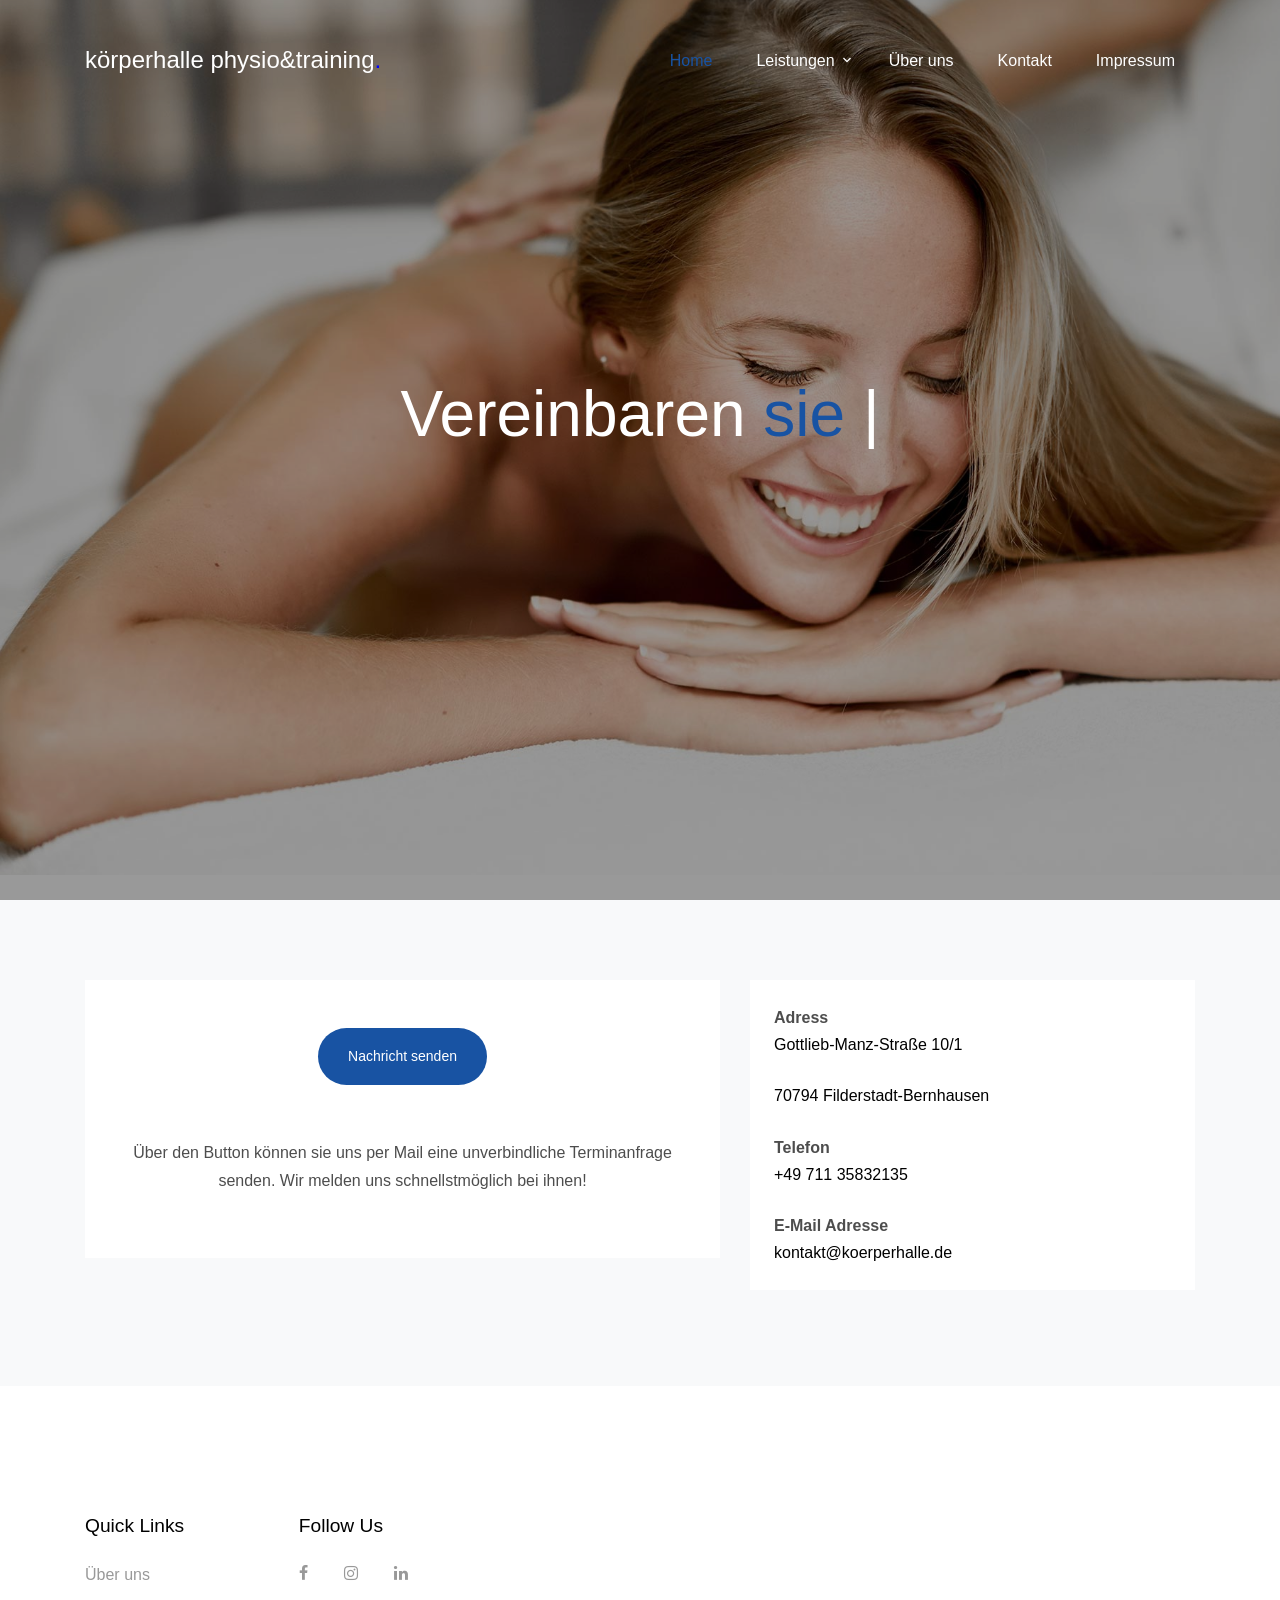
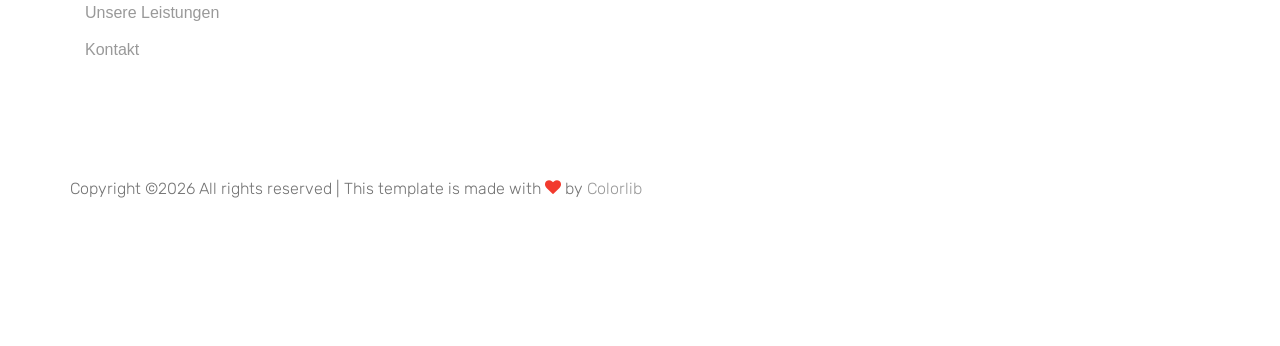
==== commit bf2f9c46: "Update contact.html" ====
--- a/contact.html
+++ b/contact.html
@@ -2,10 +2,12 @@
 <!DOCTYPE html>
 <html lang="en">
   <head>
-    <title>Körperhalle physio&training</title>
+    <title>Körperhalle physio&training - Ihre Physiotherapie in Filderstadt-Bernhausen</title>
+    <link rel="canonical" href="https://koerperhalle.de/" />
     <meta charset="utf-8">
     <meta name="viewport" content="width=device-width, initial-scale=1, shrink-to-fit=no">
-  
+
+    <link rel="icon" type="image/png" href="images/favicon.png">
 
     <link href="https://fonts.googleapis.com/css?family=Rubik:400,700" rel="stylesheet">
 
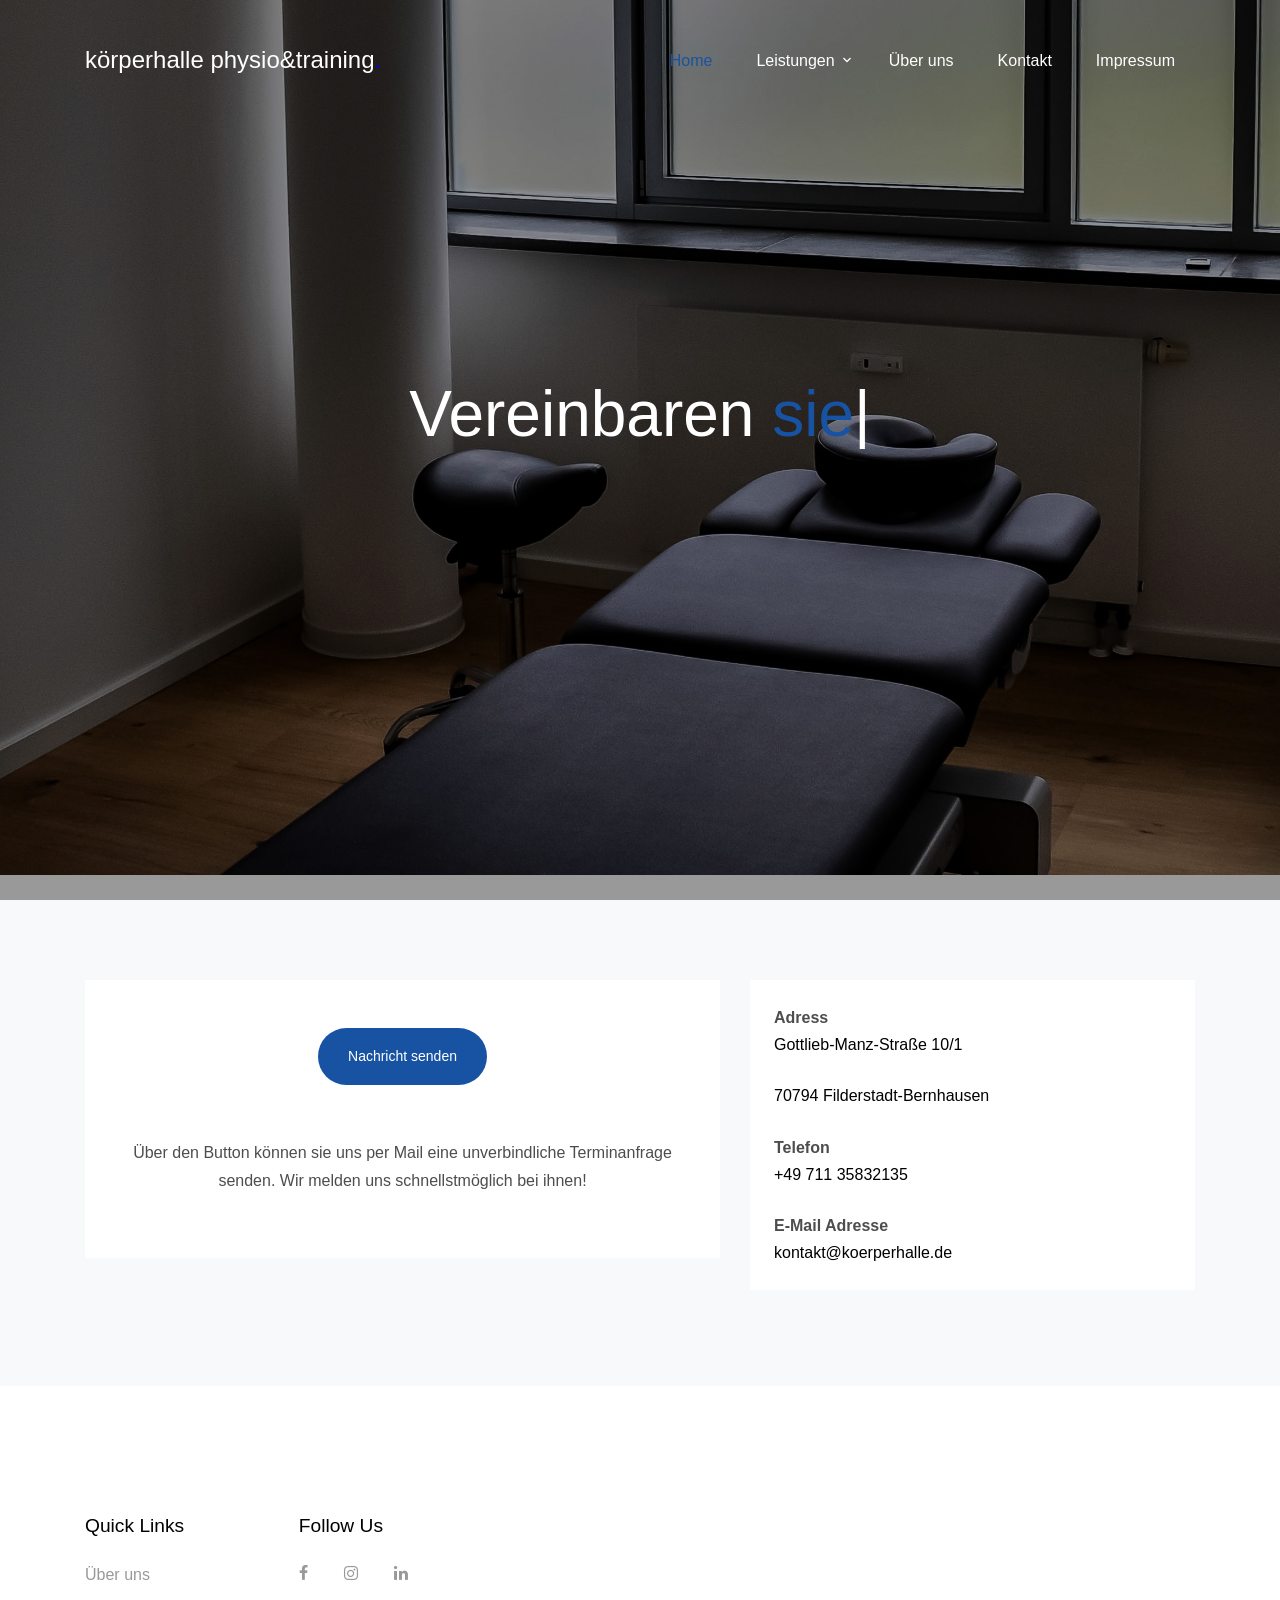
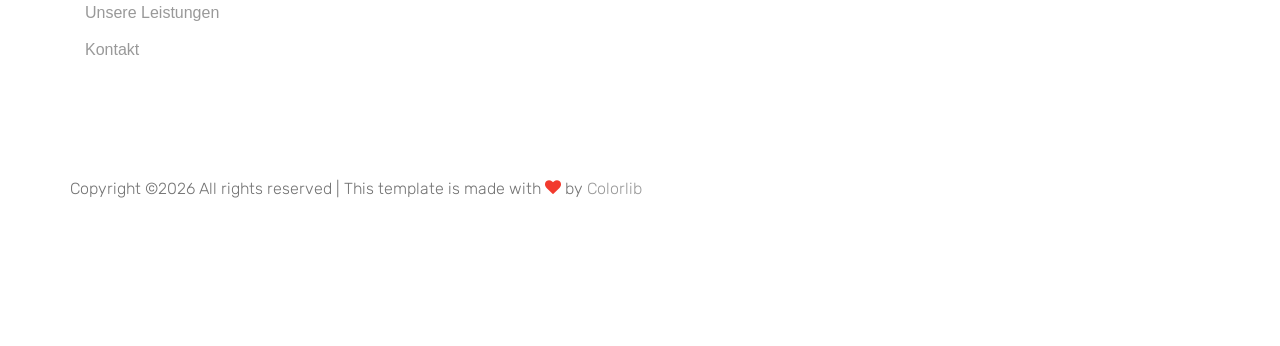
==== commit 909a9f83: "Update contact.html" ====
--- a/contact.html
+++ b/contact.html
@@ -110,7 +110,7 @@
       
     </header>
 
-    <div class="site-blocks-cover overlay" style="background-image: url(images/hero_bg_1.jpg);" data-aos="fade" data-stellar-background-ratio="0.5">
+    <div class="site-blocks-cover overlay" style="background-image: url(images/Massagen12.jpg);" data-aos="fade" data-stellar-background-ratio="0.5">
       <div class="container">
         <div class="row align-items-center justify-content-center text-center">
 
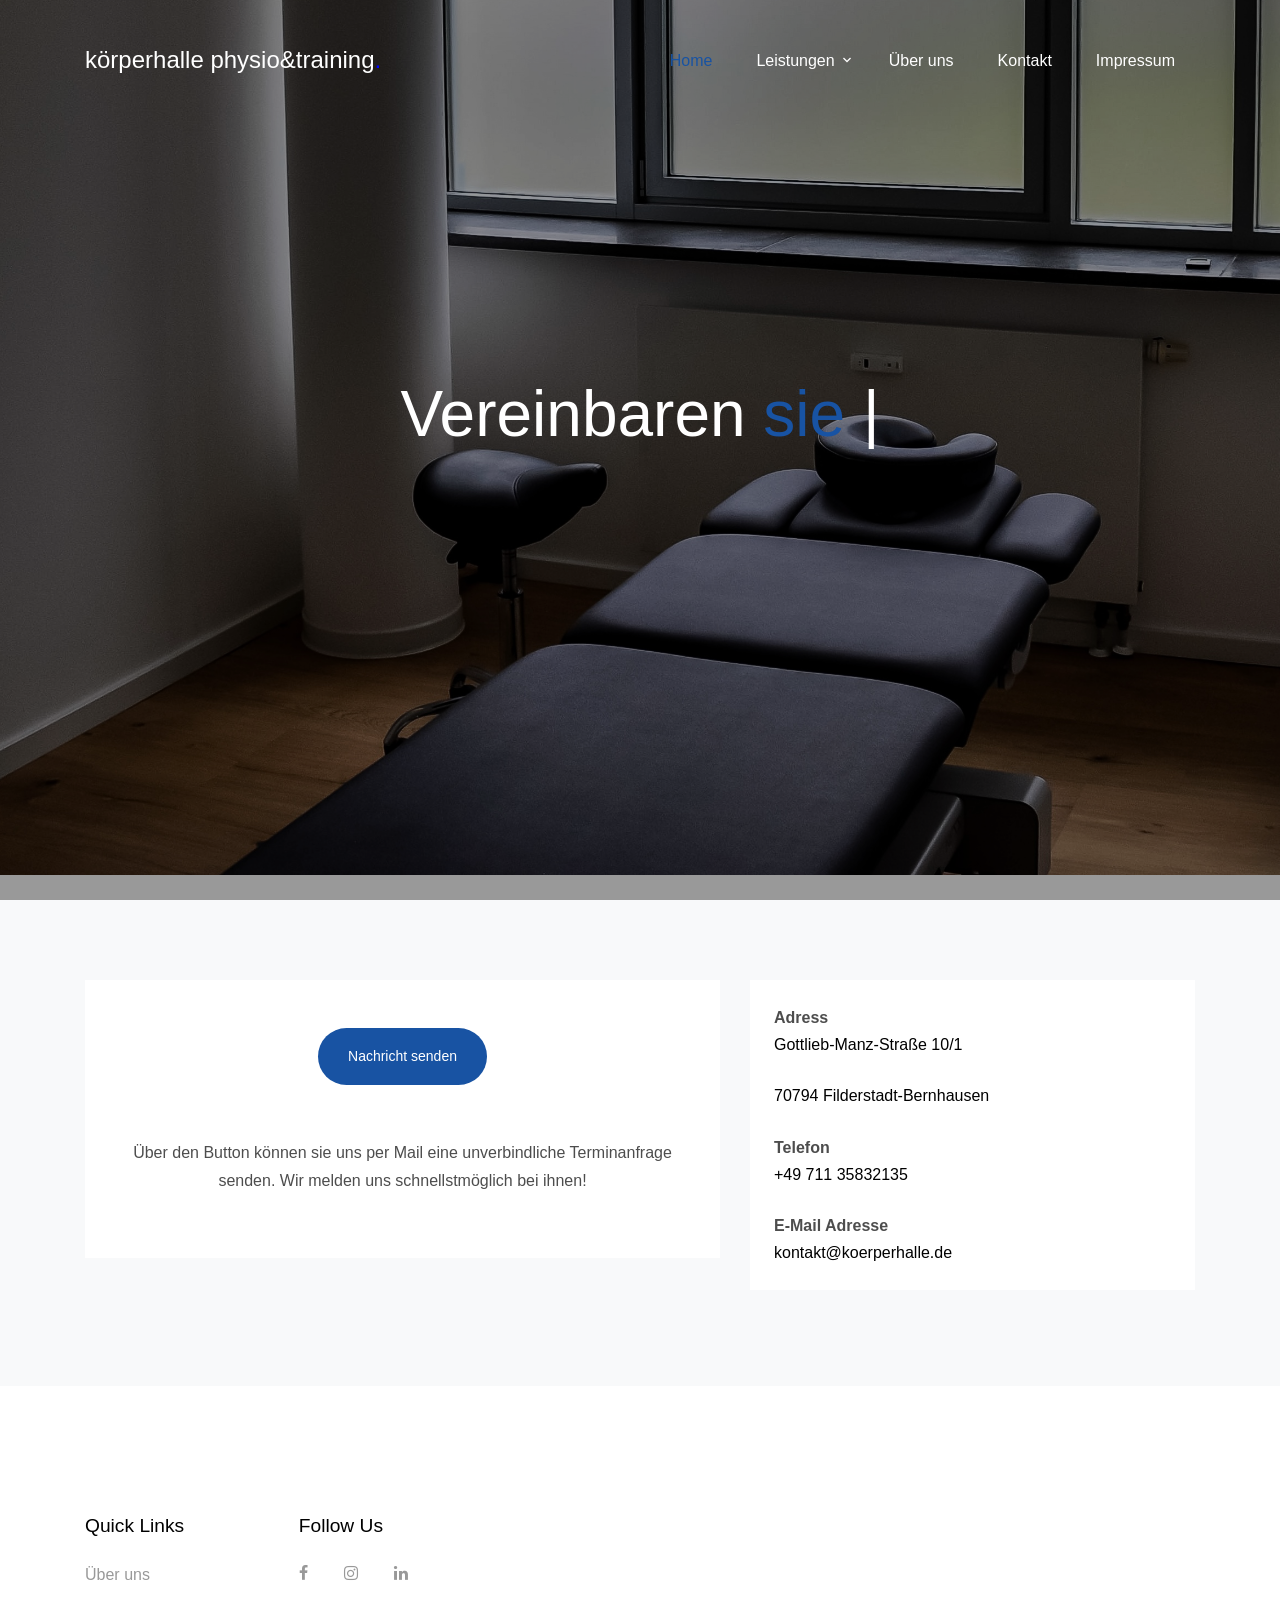
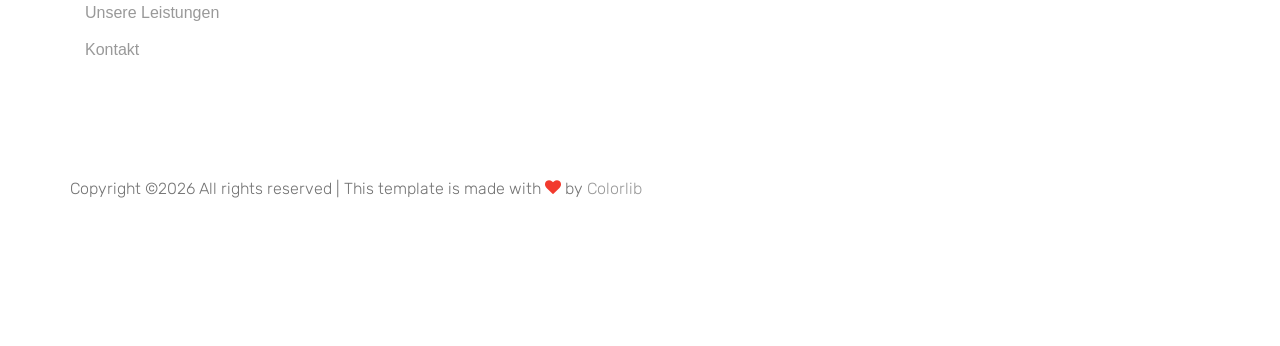
==== commit 760e45c3: "Update contact.html" ====
--- a/contact.html
+++ b/contact.html
@@ -160,7 +160,7 @@
               <p class="mb-4"><a href="https://www.google.com/maps/search/?q=Gottlieb-Manz-Straße+10%2F1">70794 Filderstadt-Bernhausen</a></p>
 
               <p class="mb-0 font-weight-bold custom-font">Telefon</p>
-              <p class="mb-4"><a href="+49 711 35832135">+49 711 35832135</a></p>
+              <p class="mb-4"><a href="tel:+49071135832135">+49 711 35832135</a></p>
 
               <p class="mb-0 font-weight-bold custom-font">E-Mail Adresse</p>
               <p class="mb-0"><a href="mailto:kontakt@koerperhalle.de?subject=Anfrage%20Physiotherapie&body=Hallo Körperhalle Team,%0D%0A%0D%0AIch würde gerne einen Termin vereinbaren.%0D%0AMeine Kontaktdaten:%0D%0A%0D%0AName: %0D%0ATelefon: %0D%0ANachricht:%0D%0A%0D%0A%0D%0AMit freundlichen Grüßen," target="_blank">
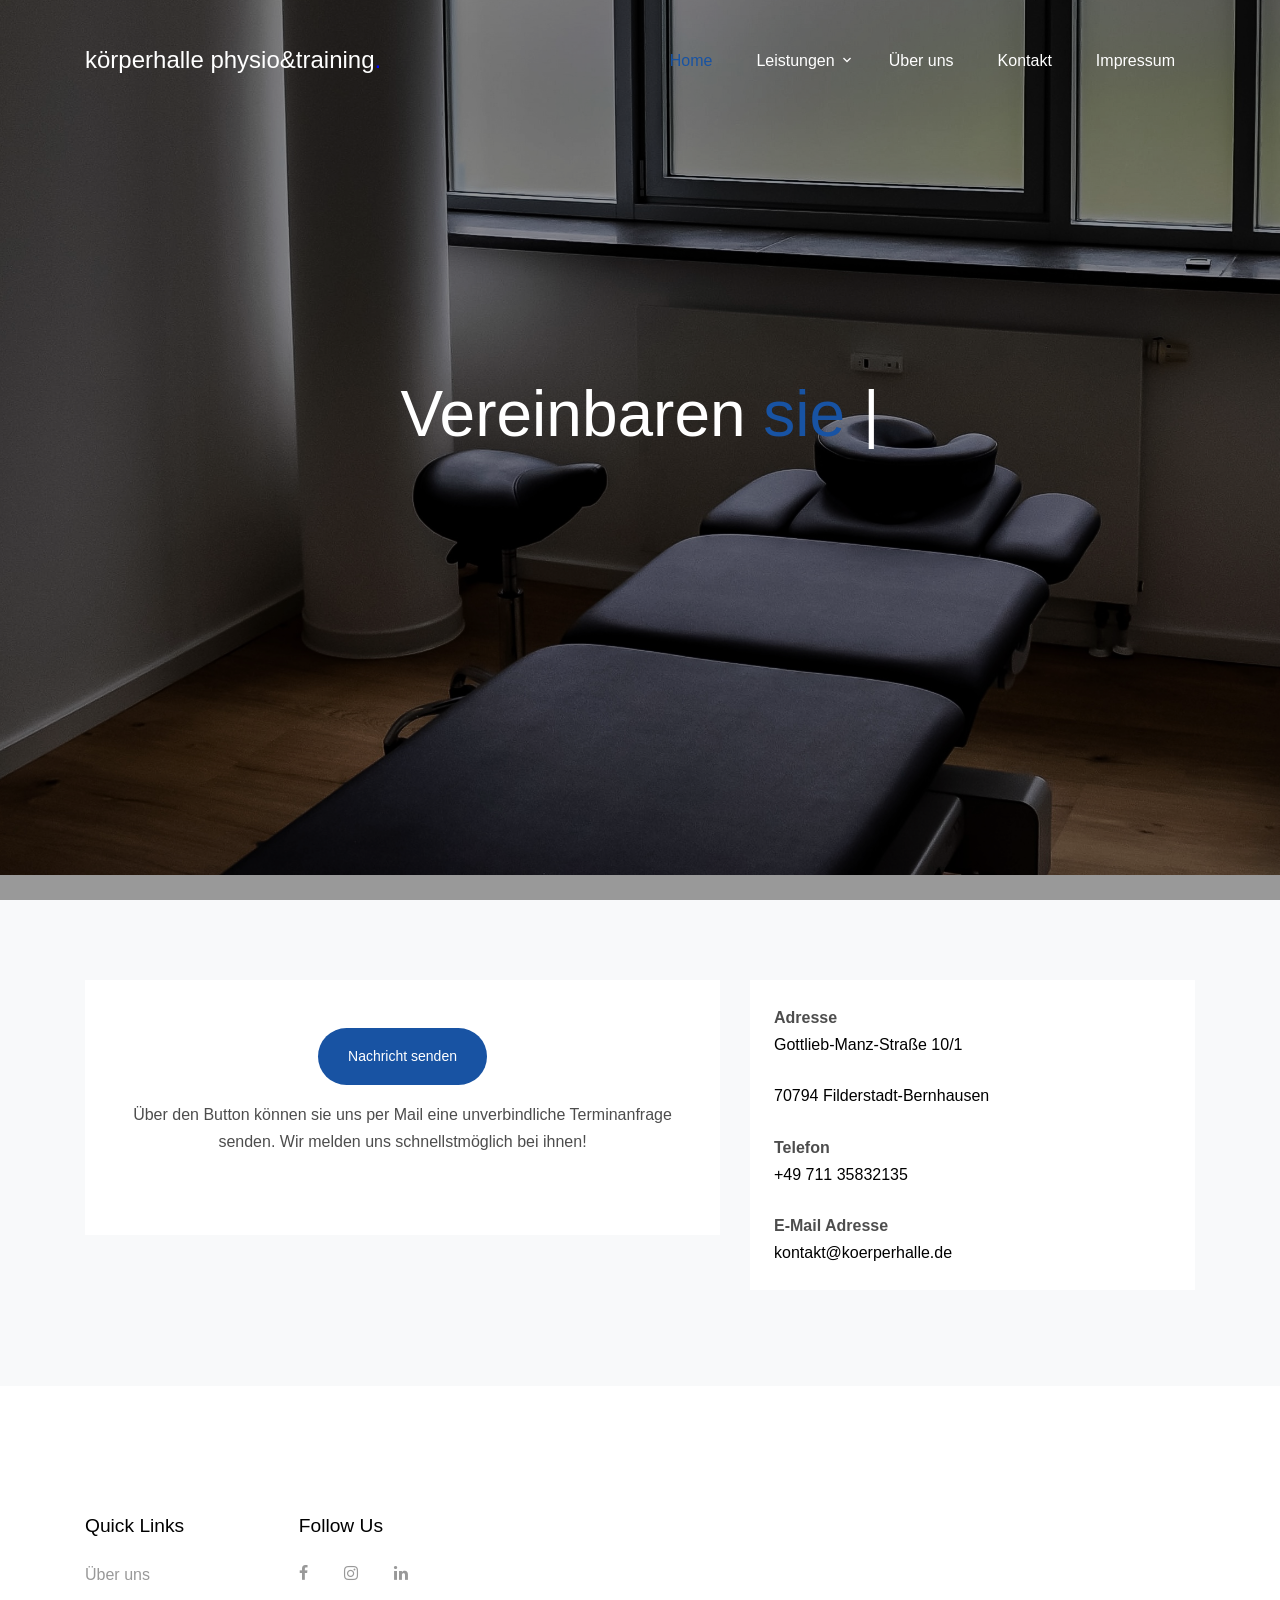
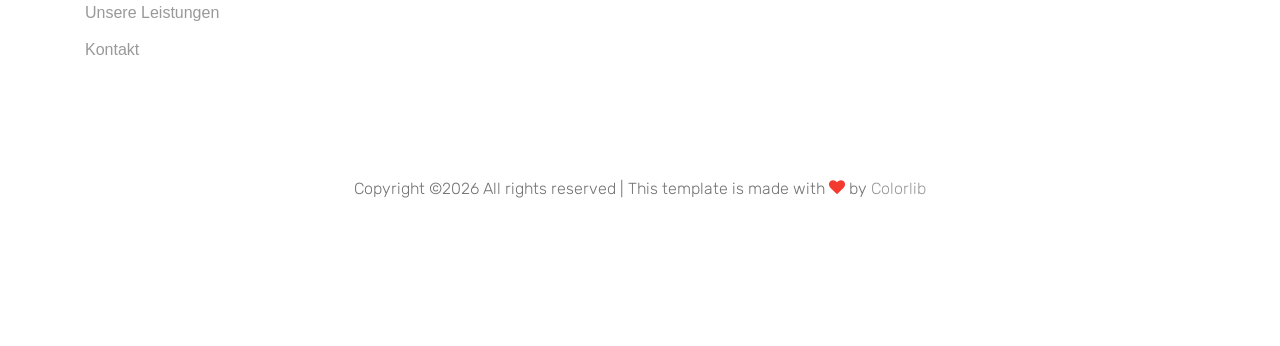
==== commit 43514c90: "Add files via upload" ====
--- a/contact.html
+++ b/contact.html
@@ -1,17 +1,18 @@
 
 <!DOCTYPE html>
-<html lang="en">
+<html lang="de">
   <head>
     <title>Körperhalle physio&training - Ihre Physiotherapie in Filderstadt-Bernhausen</title>
-    <link rel="canonical" href="https://koerperhalle.de/" />
     <meta charset="utf-8">
     <meta name="viewport" content="width=device-width, initial-scale=1, shrink-to-fit=no">
-
-    <link rel="icon" type="image/png" href="images/favicon.png">
+    
+    <link rel="icon" type="image/png" href="/images/favicon.png">
 
     <link href="https://fonts.googleapis.com/css?family=Rubik:400,700" rel="stylesheet">
 
     <link rel="stylesheet" href="fonts/icomoon/style.css">
+
+    <link rel="stylesheet" href="fonts/ekstra/ekstra.css">
 
     <link rel="stylesheet" href="css/bootstrap.min.css">
     <link rel="stylesheet" href="css/magnific-popup.css">
@@ -85,12 +86,12 @@
                     <li><a href="Leistungen.html">Manuelle Therapie</a></li>
                     <li><a href="Leistungen.html">Gerätegestützte Krankengymnastik</a></li>
                     <li><a href="Leistungen.html">Manuelle Lymphdrainage</a></li>
-                    <li><a href="Leistungen.html">Krankengymnastik</a></li>
+                    <li><a href="Leistungen.html">Krankengymnastik auf neurophysiologischer Basis</a></li>
                     <li><a href="Leistungen.html">Massagetherapie</a></li>
                     <li><a href="Leistungen.html">Elektrotherapie</a></li>
                     <li><a href="Leistungen.html">Wärmetherapie</a></li>
                     <li><a href="Leistungen.html">Return to Activity Testung</a></li>
-                    <li><a href="Leistungen.html">Sportphysiotherapie</a></li>
+                    <li><a href="Leistungen.html">KGZNS – Krankengymnastik des zentralen Nervensystems</a></li>
                   </ul>
                 </li>
                 <li><a href="ueber-uns.html"><span class="custom-font">Über uns</span></a></li>
@@ -142,11 +143,8 @@
                   class="btn btn-pill btn-md text-white btn-blue" 
                   target="_blank">
                  Nachricht senden
-               </a>               
-                  <br>
-                  <br>
-                  <br>
-                  Über den Button können sie uns per Mail eine unverbindliche Terminanfrage senden. Wir melden uns schnellstmöglich bei ihnen!
+               </a>
+                  <p class="mt-3">Über den Button können sie uns per Mail eine unverbindliche Terminanfrage senden. Wir melden uns schnellstmöglich bei ihnen!</p>
                 </div>
               </div>
               
@@ -155,12 +153,12 @@
           <div class="col-md-5"  data-aos="fade" data-aos-delay="100">
             
             <div class="p-4 mb-3 bg-white custom-font">
-              <p class="mb-0 font-weight-bold">Adress</p>
+              <p class="mb-0 font-weight-bold">Adresse</p>
               <p class="mb-4"><a href="https://www.google.com/maps/search/?q=Gottlieb-Manz-Straße+10%2F1">Gottlieb-Manz-Straße 10/1</a></p>
               <p class="mb-4"><a href="https://www.google.com/maps/search/?q=Gottlieb-Manz-Straße+10%2F1">70794 Filderstadt-Bernhausen</a></p>
 
               <p class="mb-0 font-weight-bold custom-font">Telefon</p>
-              <p class="mb-4"><a href="tel:+49071135832135">+49 711 35832135</a></p>
+              <p class="mb-4"><a href="tel:+4971135832135">+49 711 35832135</a></p>
 
               <p class="mb-0 font-weight-bold custom-font">E-Mail Adresse</p>
               <p class="mb-0"><a href="mailto:kontakt@koerperhalle.de?subject=Anfrage%20Physiotherapie&body=Hallo Körperhalle Team,%0D%0A%0D%0AIch würde gerne einen Termin vereinbaren.%0D%0AMeine Kontaktdaten:%0D%0A%0D%0AName: %0D%0ATelefon: %0D%0ANachricht:%0D%0A%0D%0A%0D%0AMit freundlichen Grüßen," target="_blank">
@@ -192,8 +190,9 @@
                 <a href="https://www.instagram.com/koerperhalle.pt/" target="_blank" class="pl-3 pr-3"><span class="icon-instagram"></span></a>
                 <a href="#" class="pl-3 pr-3"><span class="icon-linkedin"></span></a>
               </div>
-
-
+            </div>
+          </div>
+        </div>
         <div class="row pt-5 mt-5">
           <div class="col-12 text-md-center text-left">
             <p>
@@ -240,4 +239,4 @@
   <script src="js/main.js"></script>
   
   </body>
-</html>
+</html>
--- a/fonts/ekstra/ekstra.css
+++ b/fonts/ekstra/ekstra.css
@@ -0,0 +1,7 @@
+@font-face {
+    font-family: 'Ekstra Regular';
+    src: url('fonts/Ekstra-Regular.woff2') format('woff2'),
+         url('fonts/Ekstra-Regular.woff') format('woff');
+    font-weight: normal;
+    font-style: normal;
+}
